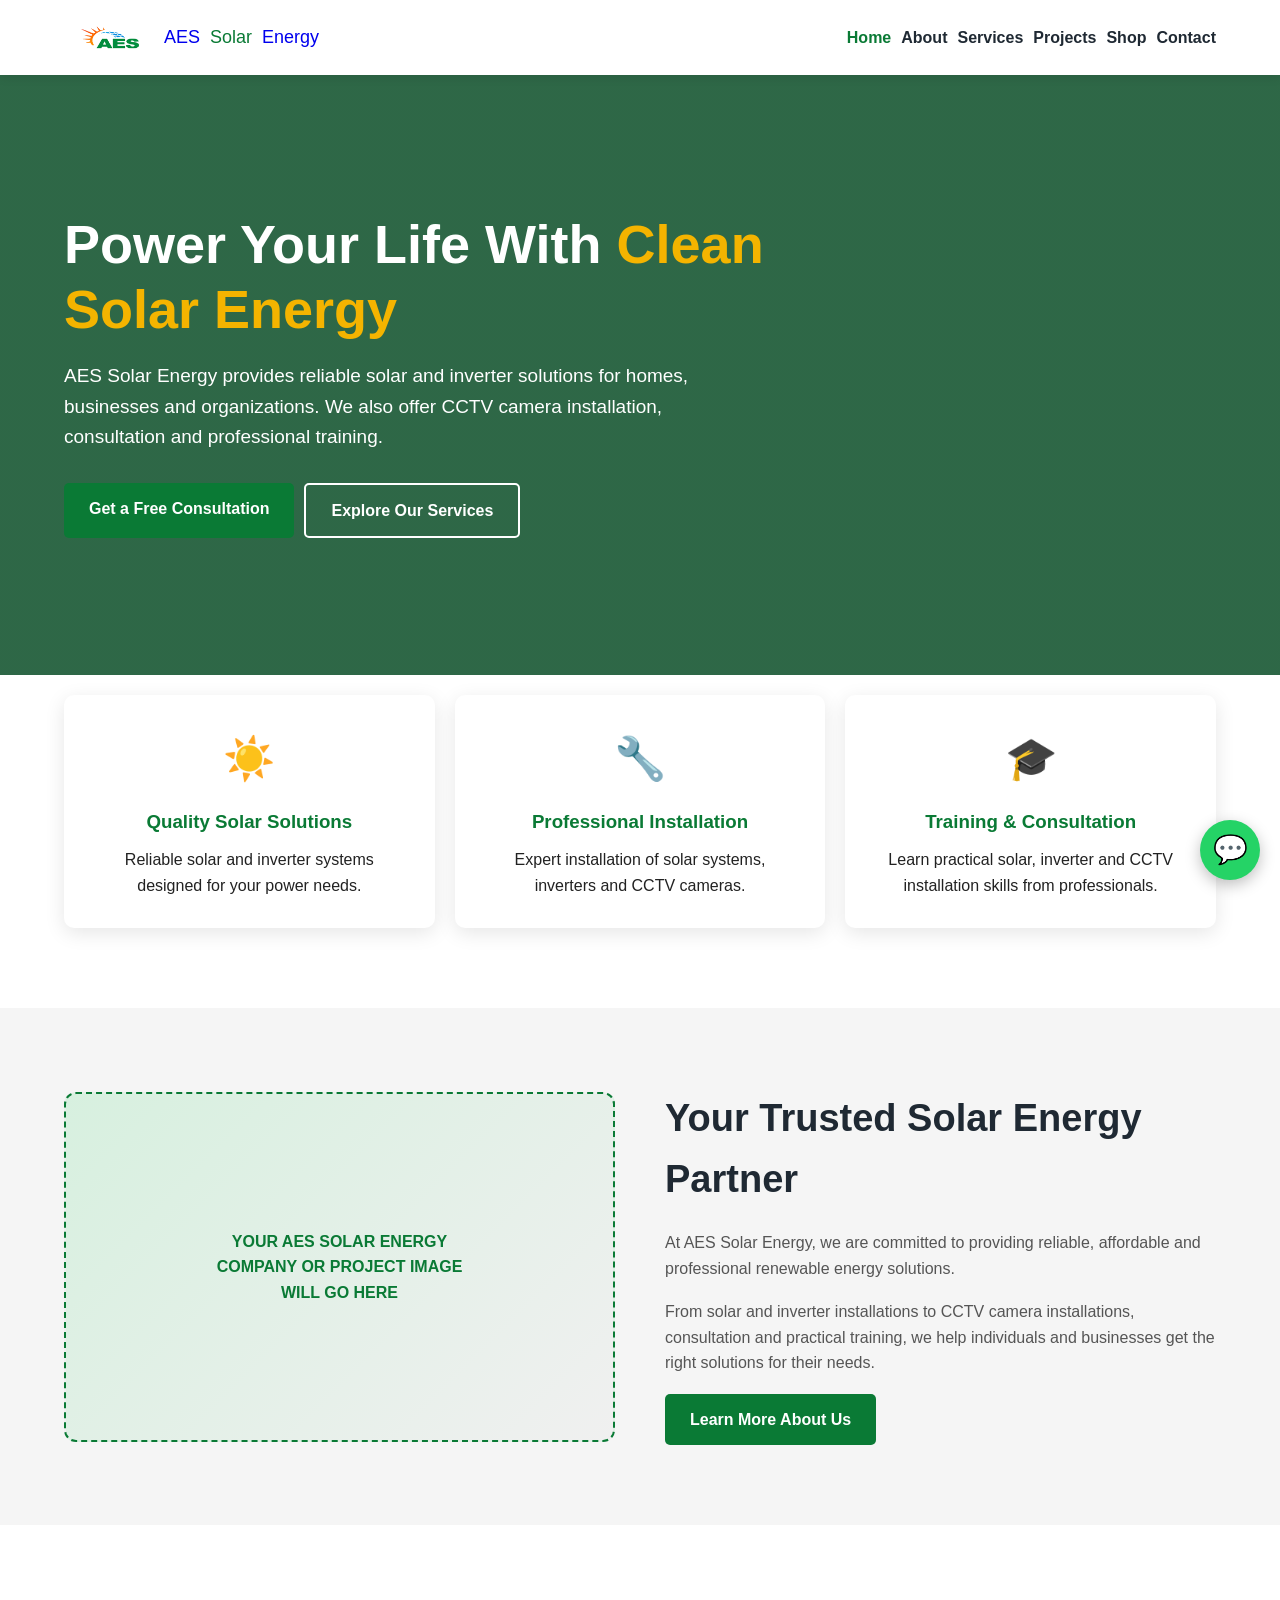
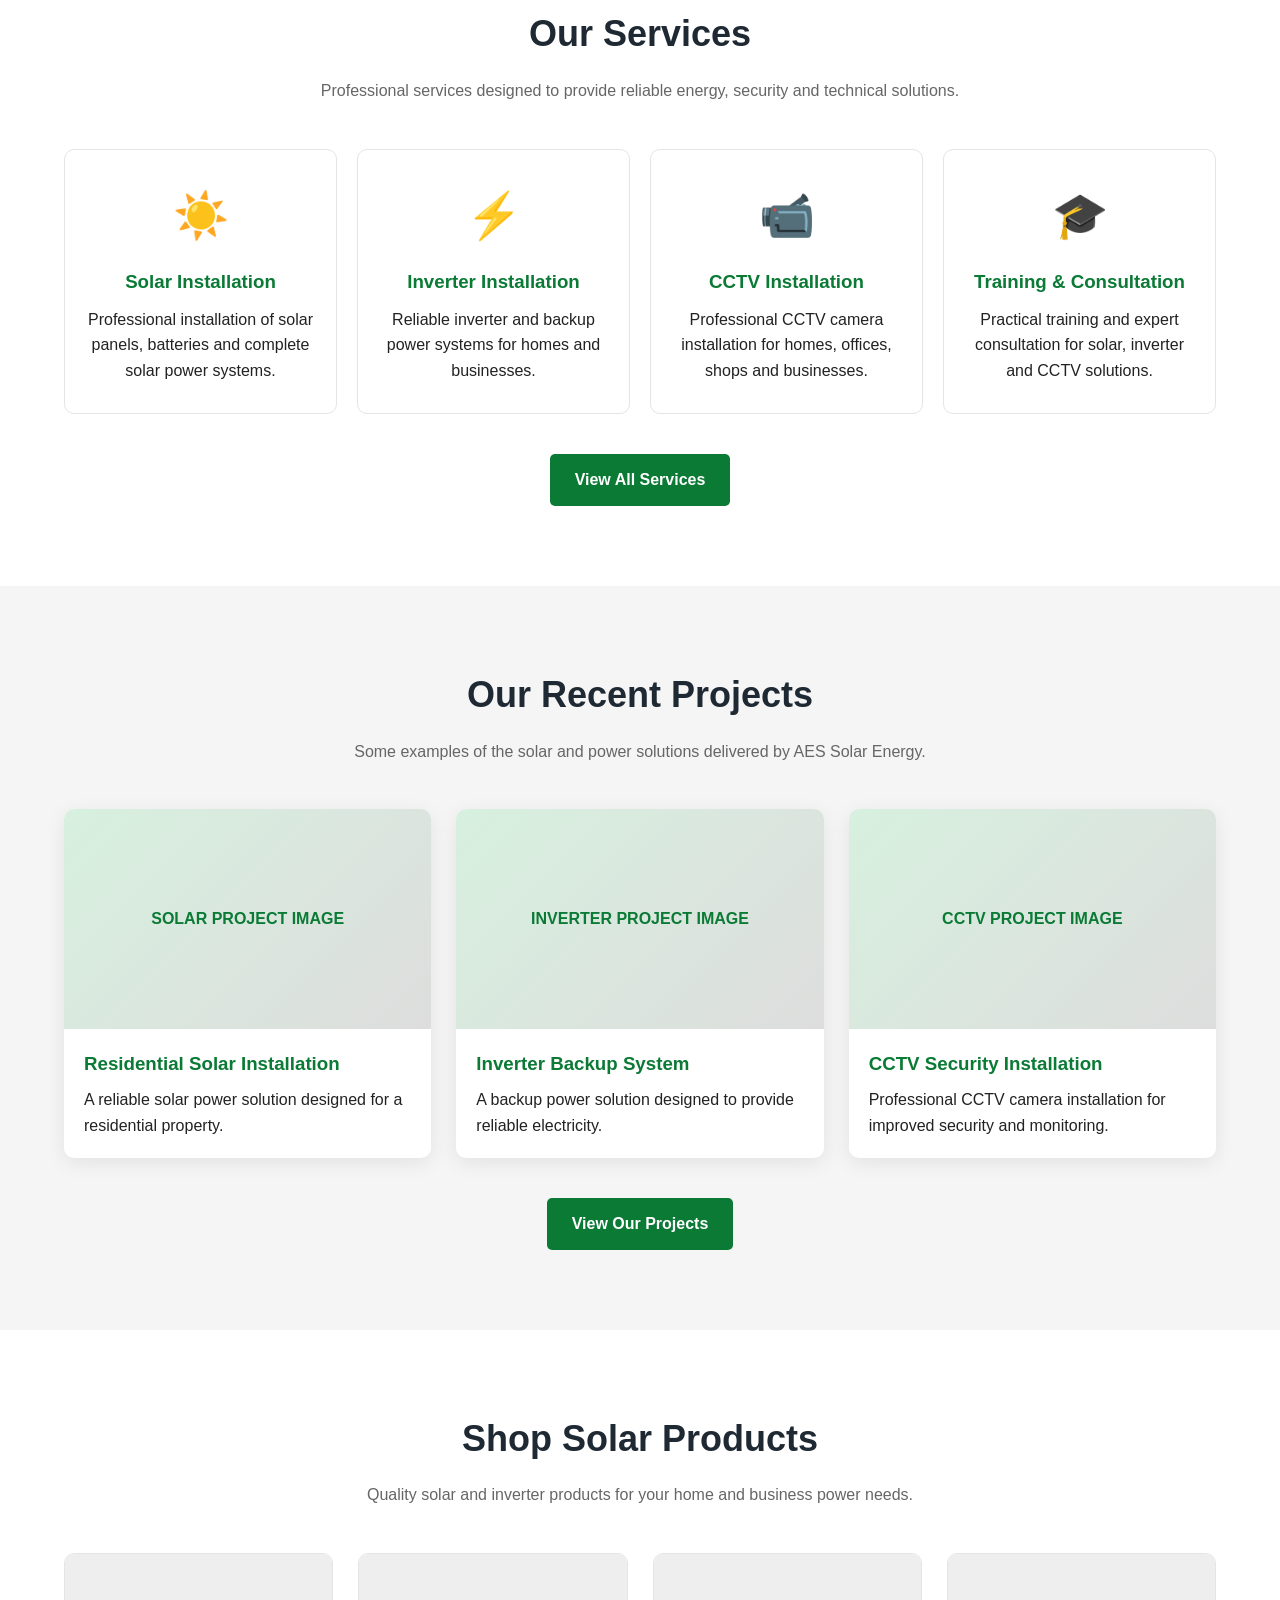
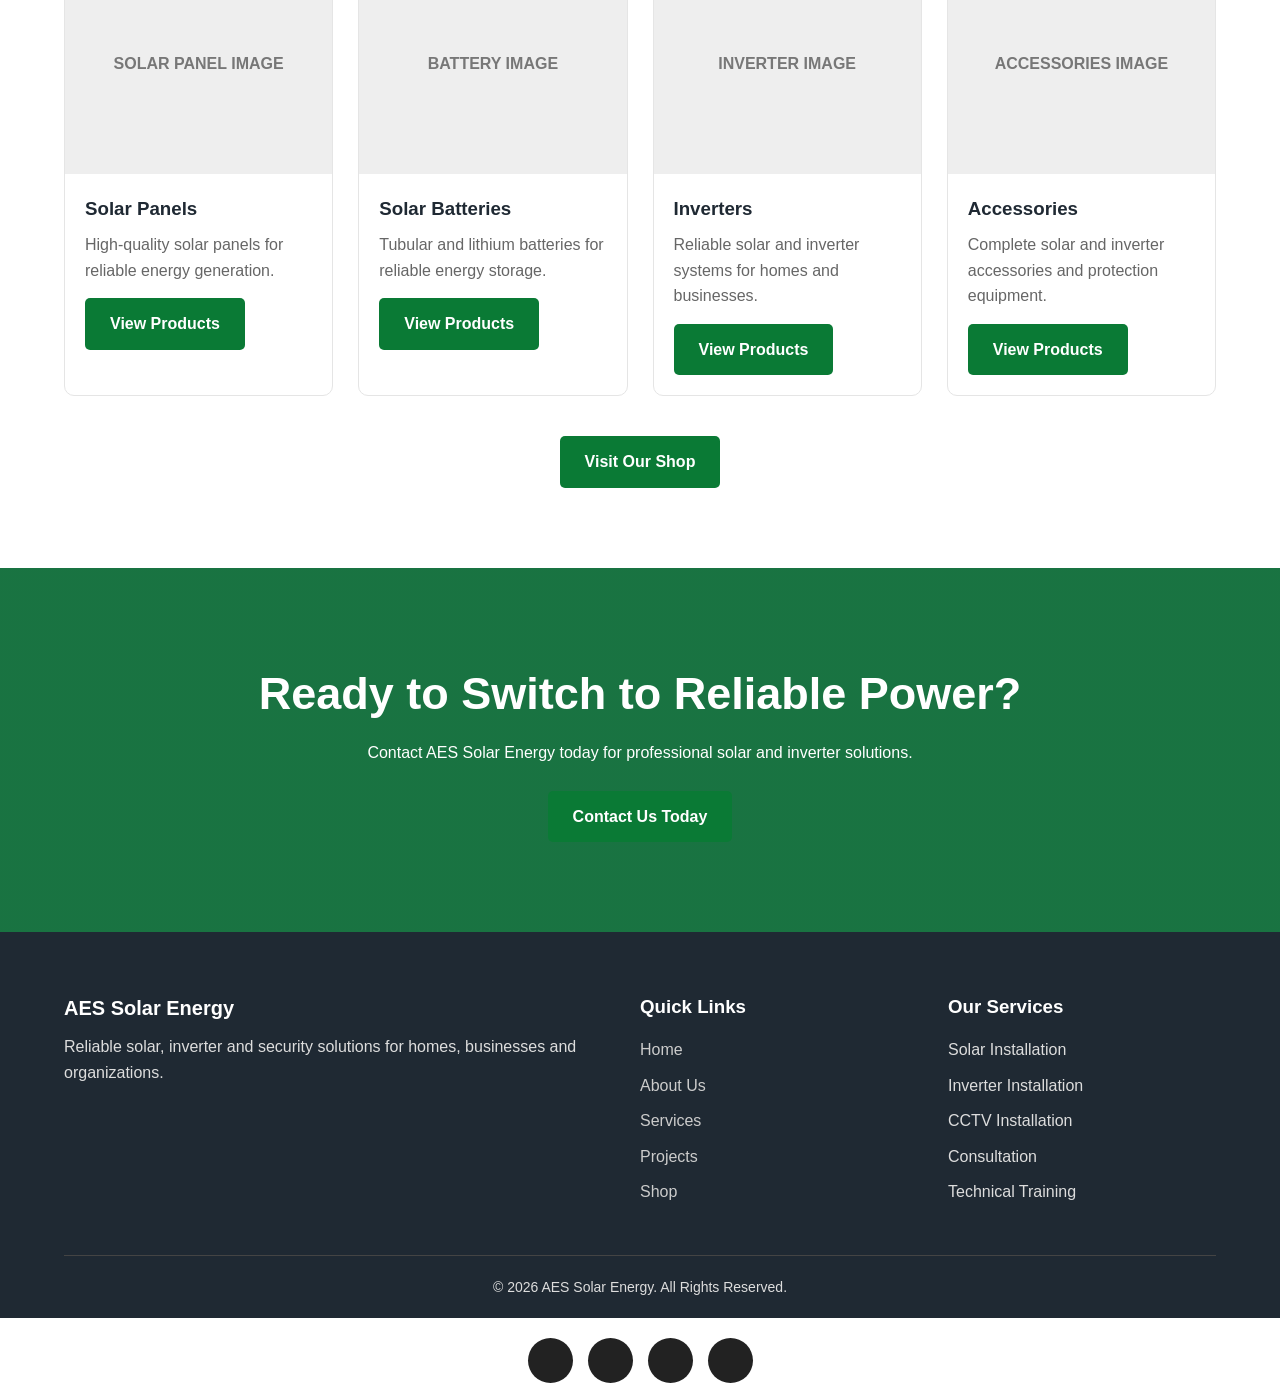
==== index.html @ 82a6e6fe "Update index.html" ====
<!DOCTYPE html>
<html lang="en">
<head>
    <meta charset="UTF-8">
    <meta name="viewport" content="width=device-width, initial-scale=1.0">

    <title>AES Solar Energy</title>

    <meta name="description" content="Learn more about AES Solar Energy, our mission, vision and commitment to reliable solar and inverter solutions.">

    <link rel="stylesheet" href="style.css">
</head>

<body>

    <!-- HEADER -->
    <header>
        <div class="container navbar">
   
                <div class="logo-text">
                    <a href="index.html" class="logo">
    <img src="AES.Logo.png" alt="AES Solar Energy">
                    AES <span>Solar</span> Energy
                </div>
            </a>
    
   </a>            <!-- Mobile Menu Button -->
            <div class="menu-toggle" onclick="toggleMenu()">☰</div>

            <!-- Navigation -->
            <ul class="nav-links" id="navLinks">
                <li><a href="index.html" class="active">Home</a></li>
                <li><a href="about.html">About</a></li>
                <li><a href="services.html">Services</a></li>
                <li><a href="projects.html">Projects</a></li>
                <li><a href="shop.html">Shop</a></li>
                <li><a href="contact.html">Contact</a></li>
            </ul>

        </div>
    </header>


    <!-- ================= HERO ================= -->
    <section class="hero">
        <div class="container">

            <div class="hero-content">

                <h1>
                    Power Your Life With
                    <span>Clean Solar Energy</span>
                </h1>

                <p>
                    AES Solar Energy provides reliable solar and inverter
                    solutions for homes, businesses and organizations.
                    We also offer CCTV camera installation, consultation
                    and professional training.
                </p>

                <div class="hero-buttons">
                    <a href="contact.html" class="btn">Get a Free Consultation</a>

                    <a href="services.html" class="btn btn-outline">
                        Explore Our Services
                    </a>
                </div>

            </div>

        </div>
    </section>


    <!-- ================= FEATURES ================= -->
    <section class="features">

        <div class="container">

            <div class="feature-grid">

                <div class="feature-card">
                    <div class="feature-icon">☀️</div>

                    <h3>Quality Solar Solutions</h3>

                    <p>
                        Reliable solar and inverter systems designed
                        for your power needs.
                    </p>
                </div>


                <div class="feature-card">
                    <div class="feature-icon">🔧</div>

                    <h3>Professional Installation</h3>

                    <p>
                        Expert installation of solar systems,
                        inverters and CCTV cameras.
                    </p>
                </div>


                <div class="feature-card">
                    <div class="feature-icon">🎓</div>

                    <h3>Training & Consultation</h3>

                    <p>
                        Learn practical solar, inverter and CCTV
                        installation skills from professionals.
                    </p>
                </div>

            </div>

        </div>

    </section>


    <!-- ================= ABOUT PREVIEW ================= -->
    <section class="about-preview">

        <div class="container">

            <div class="about-grid">

                <!-- Image Placeholder -->
                <div class="image-placeholder">
                    <p>
                        YOUR AES SOLAR ENERGY<br>
                        COMPANY OR PROJECT IMAGE<br>
                        WILL GO HERE
                    </p>
                </div>


                <div class="about-content">

                    <h2>Your Trusted Solar Energy Partner</h2>

                    <p>
                        At AES Solar Energy, we are committed to providing
                        reliable, affordable and professional renewable
                        energy solutions.
                    </p>

                    <p>
                        From solar and inverter installations to CCTV
                        camera installations, consultation and practical
                        training, we help individuals and businesses get
                        the right solutions for their needs.
                    </p>

                    <a href="about.html" class="btn">
                        Learn More About Us
                    </a>

                </div>

            </div>

        </div>

    </section>


    <!-- ================= SERVICES PREVIEW ================= -->
    <section>

        <div class="container">

            <h2 class="section-title">Our Services</h2>

            <p class="section-subtitle">
                Professional services designed to provide reliable
                energy, security and technical solutions.
            </p>


            <div class="service-grid">

                <div class="service-card">
                    <div class="icon">☀️</div>

                    <h3>Solar Installation</h3>

                    <p>
                        Professional installation of solar panels,
                        batteries and complete solar power systems.
                    </p>
                </div>


                <div class="service-card">
                    <div class="icon">⚡</div>

                    <h3>Inverter Installation</h3>

                    <p>
                        Reliable inverter and backup power systems
                        for homes and businesses.
                    </p>
                </div>


                <div class="service-card">
                    <div class="icon">📹</div>

                    <h3>CCTV Installation</h3>

                    <p>
                        Professional CCTV camera installation for
                        homes, offices, shops and businesses.
                    </p>
                </div>


                <div class="service-card">
                    <div class="icon">🎓</div>

                    <h3>Training & Consultation</h3>

                    <p>
                        Practical training and expert consultation
                        for solar, inverter and CCTV solutions.
                    </p>
                </div>

            </div>


            <div style="text-align: center; margin-top: 40px;">
                <a href="services.html" class="btn">
                    View All Services
                </a>
            </div>

        </div>

    </section>


    <!-- ================= PROJECTS PREVIEW ================= -->
    <section class="projects">

        <div class="container">

            <h2 class="section-title">Our Recent Projects</h2>

            <p class="section-subtitle">
                Some examples of the solar and power solutions
                delivered by AES Solar Energy.
            </p>


            <div class="project-grid">

                <div class="project-card">

                    <div class="project-image">
                        SOLAR PROJECT IMAGE
                    </div>

                    <div class="project-info">

                        <h3>Residential Solar Installation</h3>

                        <p>
                            A reliable solar power solution designed
                            for a residential property.
                        </p>

                    </div>

                </div>


                <div class="project-card">

                    <div class="project-image">
                        INVERTER PROJECT IMAGE
                    </div>

                    <div class="project-info">

                        <h3>Inverter Backup System</h3>

                        <p>
                            A backup power solution designed to
                            provide reliable electricity.
                        </p>

                    </div>

                </div>


                <div class="project-card">

                    <div class="project-image">
                        CCTV PROJECT IMAGE
                    </div>

                    <div class="project-info">

                        <h3>CCTV Security Installation</h3>

                        <p>
                            Professional CCTV camera installation
                            for improved security and monitoring.
                        </p>

                    </div>

                </div>

            </div>


            <div style="text-align: center; margin-top: 40px;">
                <a href="projects.html" class="btn">
                    View Our Projects
                </a>
            </div>

        </div>

    </section>


    <!-- ================= SHOP PREVIEW ================= -->
    <section>

        <div class="container">

            <h2 class="section-title">Shop Solar Products</h2>

            <p class="section-subtitle">
                Quality solar and inverter products for your
                home and business power needs.
            </p>


            <div class="shop-grid">

                <div class="product-card">

                    <div class="product-image">
                        SOLAR PANEL IMAGE
                    </div>

                    <div class="product-info">

                        <h3>Solar Panels</h3>

                        <p>
                            High-quality solar panels for reliable
                            energy generation.
                        </p>

                        <a href="shop.html" class="btn">
                            View Products
                        </a>

                    </div>

                </div>


                <div class="product-card">

                    <div class="product-image">
                        BATTERY IMAGE
                    </div>

                    <div class="product-info">

                        <h3>Solar Batteries</h3>

                        <p>
                            Tubular and lithium batteries for
                            reliable energy storage.
                        </p>

                        <a href="shop.html" class="btn">
                            View Products
                        </a>

                    </div>

                </div>


                <div class="product-card">

                    <div class="product-image">
                        INVERTER IMAGE
                    </div>

                    <div class="product-info">

                        <h3>Inverters</h3>

                        <p>
                            Reliable solar and inverter systems
                            for homes and businesses.
                        </p>

                        <a href="shop.html" class="btn">
                            View Products
                        </a>

                    </div>

                </div>


                <div class="product-card">

                    <div class="product-image">
                        ACCESSORIES IMAGE
                    </div>

                    <div class="product-info">

                        <h3>Accessories</h3>

                        <p>
                            Complete solar and inverter accessories
                            and protection equipment.
                        </p>

                        <a href="shop.html" class="btn">
                            View Products
                        </a>

                    </div>

                </div>

            </div>


            <div style="text-align: center; margin-top: 40px;">
                <a href="shop.html" class="btn">
                    Visit Our Shop
                </a>
            </div>

        </div>

    </section>


    <!-- ================= CALL TO ACTION ================= -->
    <section class="page-banner">

        <div class="container">

            <h1>Ready to Switch to Reliable Power?</h1>

            <p style="margin-bottom: 25px;">
                Contact AES Solar Energy today for professional
                solar and inverter solutions.
            </p>

            <a href="contact.html" class="btn">
                Contact Us Today
            </a>

        </div>

    </section>


    <!-- ================= FOOTER ================= -->
    <footer>

        <div class="container">

            <div class="footer-grid">

                <div>

                    <div class="footer-logo">
                        AES Solar Energy
                    </div>

                    <p>
                        Reliable solar, inverter and security solutions
                        for homes, businesses and organizations.
                    </p>

                </div>


                <div>

                    <h3 class="footer-title">Quick Links</h3>

                    <ul class="footer-links">

                        <li><a href="index.html">Home</a></li>
                        <li><a href="about.html">About Us</a></li>
                        <li><a href="services.html">Services</a></li>
                        <li><a href="projects.html">Projects</a></li>
                        <li><a href="shop.html">Shop</a></li>

                    </ul>

                </div>


                <div>

                    <h3 class="footer-title">Our Services</h3>

                    <ul class="footer-links">

                        <li>Solar Installation</li>
                        <li>Inverter Installation</li>
                        <li>CCTV Installation</li>
                        <li>Consultation</li>
                        <li>Technical Training</li>

                    </ul>

                </div>

            </div>


            <div class="footer-bottom">

                <p>
                    © 2026 AES Solar Energy. All Rights Reserved.
                </p>

            </div>

        </div>

    </footer>


    <!-- ================= WHATSAPP BUTTON ================= -->
    <!-- 08162484740 -->

    <a
        href="https://wa.me/message/LOKWEQXPUUUOH1"
        class="whatsapp-float"
        target="_blank"
        title="Chat with us on WhatsApp"
    >
        💬
    </a>
<div class="social-links">
    <a href="https://www.instagram.com/ayomide_solar_inverter_engr" target="_blank" aria-label="Instagram">
        <i class="fab fa-instagram"></i>
    </a>

    <a href="https://www.facebook.com/profile.php?id=61562727001373" target="_blank" aria-label="Facebook">
        <i class="fab fa-facebook-f"></i>
    </a>

    <a href="https://youtube.com/@aes7244" target="_blank" aria-label="YouTube">
        <i class="fab fa-youtube"></i>
    </a>

    <a href="https://www.tiktok.com/@ayomideengineersolarinve" target="_blank" aria-label="TikTok">
        <i class="fab fa-tiktok"></i>
    </a>
</div>

    <!-- ================= MOBILE MENU SCRIPT ================= -->
    <script>

        function toggleMenu() {

            document
                .getElementById("navLinks")
                .classList
                .toggle("show");

        }

    </script>

</body>
</html>
---- style.css ----
/* =========================
   AES SOLAR ENERGY WEBSITE
   MAIN STYLESHEET
========================= */

* {
    margin: 0;
    padding: 0;
    box-sizing: border-box;
}

html {
    scroll-behavior: smooth;
}

body {
    font-family: Arial, sans-serif;
    background: #ffffff;
    color: #222;
    line-height: 1.6;
}

:root {
    --green: #0a7a35;
    --dark-green: #075c28;
    --light-green: #eaf8ef;
    --yellow: #f4b400;
    --dark: #1f2933;
    --gray: #f5f5f5;
    --white: #ffffff;
}

/* =========================
   COMMON
========================= */

.container {
    width: 90%;
    max-width: 1200px;
    margin: auto;
}

section {
    padding: 80px 0;
}

.section-title {
    text-align: center;
    margin-bottom: 15px;
    font-size: 36px;
    color: var(--dark);
}

.section-subtitle {
    text-align: center;
    max-width: 700px;
    margin: 0 auto 45px;
    color: #666;
}

/* =========================
   BUTTONS
========================= */

.btn {
    display: inline-block;
    background: var(--green);
    color: var(--white);
    padding: 13px 25px;
    text-decoration: none;
    border-radius: 5px;
    font-weight: bold;
    transition: 0.3s;
}

.btn:hover {
    background: var(--dark-green);
}

.btn-outline {
    background: transparent;
    border: 2px solid var(--white);
    color: var(--white);
}

.btn-outline:hover {
    background: var(--white);
    color: var(--green);
}

/* =========================
   HEADER & NAVIGATION
========================= */

header {
    background: var(--white);
    box-shadow: 0 2px 10px rgba(0, 0, 0, 0.1);
    position: sticky;
    top: 0;
    z-index: 1000;
}

header .container {
    min-height: 75px;
    display: flex;
    align-items: center;
    justify-content: space-between;
}

.logo {
    display: flex;
    align-items: center;
    text-decoration: none;
    gap: 10px;
}

.logo img {
    width: 90px;
    height: auto;
    object-fit: contain;
    display: block;
}

.logo-text {
    color: var(--dark);
    font-size: 18px;
    font-weight: 500;
    white-space: nowrap;
}

.logo-text span {
    color: var(--green);
}

.nav-links {
    display: flex;
    align-items: center;
    list-style: none;
    gap: 10px;
}

.nav-links a {
    color: var(--dark);
    text-decoration: none;
    font-weight: 600;
    transition: 0.3s;
}

.nav-links a:hover,
.nav-links a.active {
    color: var(--green);
}

/* =========================
   HERO SECTION
========================= */

.hero {
    min-height: 600px;
    display: flex;
    align-items: center;
    background:
        linear-gradient(
            rgba(0, 70, 30, 0.82),
            rgba(0, 70, 30, 0.82)
        ),
        url("images/hero-placeholder.jpg");
    background-size: cover;
    background-position: center;
    color: var(--white);
}

.hero-content {
    max-width: 750px;
}

.hero h1 {
    font-size: 54px;
    line-height: 1.2;
    margin-bottom: 20px;
}

.hero h1 span {
    color: var(--yellow);
}

.hero p {
    font-size: 19px;
    margin-bottom: 30px;
    max-width: 650px;
}

.hero-buttons {
    display: flex;
    gap: 10px;
    flex-wrap: wrap;
}

/* =========================
   FEATURE CARDS
========================= */

.features {
    margin-top: -60px;
    position: relative;
    z-index: 5;
}

.feature-grid {
    display: grid;
    grid-template-columns: repeat(3, 1fr);
    gap: 20px;
}

.feature-card {
    background: var(--white);
    padding: 30px;
    text-align: center;
    border-radius: 10px;
    box-shadow: 0 5px 20px rgba(0, 0, 0, 0.1);
}

.feature-icon {
    font-size: 42px;
    margin-bottom: 15px;
}

.feature-card h3 {
    margin-bottom: 10px;
    color: var(--green);
}

/* =========================
   ABOUT PREVIEW
========================= */

.about-preview {
    background: var(--gray);
}

.about-grid {
    display: grid;
    grid-template-columns: 1fr 1fr;
    gap: 50px;
    align-items: center;
}

.image-placeholder {
    min-height: 350px;
    background: linear-gradient(135deg, #d7f0df, #f0f0f0);
    border: 2px dashed var(--green);
    border-radius: 12px;
    display: flex;
    align-items: center;
    justify-content: center;
    text-align: center;
    color: var(--green);
    padding: 20px;
    font-weight: bold;
}

.about-content h2 {
    font-size: 38px;
    margin-bottom: 20px;
    color: var(--dark);
}

.about-content p {
    margin-bottom: 18px;
    color: #555;
}

/* =========================
   SERVICES
========================= */

.service-grid {
    display: grid;
    grid-template-columns: repeat(4, 1fr);
    gap: 20px;
}

.service-card {
    border: 1px solid #e5e5e5;
    padding: 30px 20px;
    border-radius: 10px;
    text-align: center;
    transition: 0.3s;
}

.service-card:hover {
    transform: translateY(-7px);
    box-shadow: 0 10px 25px rgba(0, 0, 0, 0.1);
}

.service-card .icon {
    font-size: 45px;
    margin-bottom: 15px;
}

.service-card h3 {
    color: var(--green);
    margin-bottom: 10px;
}

/* =========================
   PROJECTS
========================= */

.projects {
    background: var(--gray);
}

.project-grid {
    display: grid;
    grid-template-columns: repeat(3, 1fr);
    gap: 25px;
}

.project-card {
    background: var(--white);
    border-radius: 10px;
    overflow: hidden;
    box-shadow: 0 5px 20px rgba(0, 0, 0, 0.08);
}

.project-image {
    height: 220px;
    background: linear-gradient(135deg, #d7f0df, #dddddd);
    display: flex;
    align-items: center;
    justify-content: center;
    color: var(--green);
    font-weight: bold;
    text-align: center;
}

.project-info {
    padding: 20px;
}

.project-info h3 {
    color: var(--green);
    margin-bottom: 8px;
}

/* =========================
   SHOP
========================= */

.shop-grid {
    display: grid;
    grid-template-columns: repeat(4, 1fr);
    gap: 25px;
}

.product-card {
    border: 1px solid #e5e5e5;
    border-radius: 10px;
    overflow: hidden;
    background: var(--white);
    transition: 0.3s;
}

.product-card:hover {
    transform: translateY(-5px);
    box-shadow: 0 10px 25px rgba(0, 0, 0, 0.1);
}

.product-image {
    height: 220px;
    background: #eeeeee;
    display: flex;
    align-items: center;
    justify-content: center;
    color: #777;
    font-weight: bold;
    text-align: center;
}

.product-info {
    padding: 20px;
}

.product-info h3 {
    margin-bottom: 8px;
    color: var(--dark);
}

.product-info p {
    color: #666;
    margin-bottom: 15px;
}

/* =========================
   PAGE BANNER
========================= */

.page-banner {
    background: linear-gradient(
        rgba(0, 100, 45, 0.9),
        rgba(0, 100, 45, 0.9)
    );
    color: var(--white);
    text-align: center;
    padding: 90px 0;
}

.page-banner h1 {
    font-size: 45px;
    margin-bottom: 10px;
}

/* =========================
   CONTACT
========================= */

.contact-section {
    background: var(--gray);
}

.contact-grid {
    display: grid;
    grid-template-columns: 1fr 1fr;
    gap: 50px;
}

.contact-item {
    margin-bottom: 25px;
}

.contact-item h3 {
    color: var(--green);
    margin-bottom: 5px;
}

.contact-form {
    background: var(--white);
    padding: 35px;
    border-radius: 10px;
    box-shadow: 0 5px 20px rgba(0, 0, 0, 0.08);
}

.form-group {
    margin-bottom: 18px;
}

.form-group input,
.form-group textarea {
    width: 100%;
    padding: 14px;
    border: 1px solid #ddd;
    border-radius: 5px;
    font-size: 16px;
}

.form-group textarea {
    min-height: 140px;
    resize: vertical;
}

.contact-form button {
    border: none;
    cursor: pointer;
    font-size: 16px;
}

/* =========================
   FOOTER
========================= */

footer {
    background: var(--dark);
    color: #ddd;
    padding: 60px 0 20px;
}

.footer-grid {
    display: grid;
    grid-template-columns: 2fr 1fr 1fr;
    gap: 40px;
    margin-bottom: 40px;
}

.footer-logo {
    color: var(--white);
    font-size: 20px;
    font-weight: bold;
    margin-bottom: 10px;
}

.footer-title {
    color: var(--white);
    margin-bottom: 15px;
}

.footer-links {
    list-style: none;
}

.footer-links li {
    margin-bottom: 10px;
}

.footer-links a {
    color: #ccc;
    text-decoration: none;
}

.footer-links a:hover {
    color: var(--yellow);
}

.footer-bottom {
    border-top: 1px solid #444;
    padding-top: 20px;
    text-align: center;
    font-size: 14px;
}

/* =========================
   SOCIAL MEDIA
========================= */

.social-links {
    display: flex;
    justify-content: center;
    align-items: center;
    gap: 15px;
    margin-top: 20px;
}

.social-links a {
    width: 45px;
    height: 45px;
    display: flex;
    justify-content: center;
    align-items: center;
    text-decoration: none;
    color: #ffffff;
    background: #222222;
    border-radius: 50%;
    font-size: 20px;
    transition: 0.3s ease;
}

.social-links a:hover {
    transform: translateY(-4px);
    opacity: 0.85;
}

/* =========================
   WHATSAPP BUTTON
========================= */

.whatsapp-float {
    position: fixed;
    right: 20px;
    bottom: 20px;
    width: 60px;
    height: 60px;
    background: #25d366;
    color: var(--white);
    border-radius: 50%;
    display: flex;
    align-items: center;
    justify-content: center;
    text-decoration: none;
    font-size: 28px;
    box-shadow: 0 5px 15px rgba(0, 0, 0, 0.25);
    z-index: 999;
}

/* =========================
   MOBILE MENU
========================= */

.menu-toggle {
    display: none;
    font-size: 28px;
    cursor: pointer;
    color: var(--green);
}

/* =========================
   RESPONSIVE DESIGN
========================= */

@media (max-width: 992px) {

    .service-grid,
    .shop-grid {
        grid-template-columns: repeat(2, 1fr);
    }

    .feature-grid,
    .project-grid {
        grid-template-columns: repeat(2, 1fr);
    }

    .hero h1 {
        font-size: 45px;
    }
}

@media (max-width: 768px) {

    section {
        padding: 60px 0;
    }

    header .container {
        min-height: 70px;
    }

    .logo img {
        width: 100px;
    }

    .menu-toggle {
        display: block;
    }

    .nav-links {
        display: none;
        width: 100%;
        flex-direction: column;
        align-items: flex-start;
        padding: 20px 0;
        gap: 15px;
    }

    .nav-links.show {
        display: flex;
    }

    header .container {
        flex-wrap: wrap;
    }

    .hero {
        min-height: 550px;
    }

    .hero h1 {
        font-size: 38px;
    }

    .about-grid,
    .contact-grid {
        grid-template-columns: 1fr;
    }

    .feature-grid,
    .project-grid,
    .footer-grid {
        grid-template-columns: 1fr;
    }

    .service-grid,
    .shop-grid {
        grid-template-columns: 1fr 1fr;
    }
}

@media (max-width: 500px) {

    .container {
        width: 92%;
    }

    .hero {
        min-height: 500px;
    }

    .hero h1 {
        font-size: 32px;
    }

    .hero p {
        font-size: 16px;
    }

    .section-title {
        font-size: 30px;
    }

    .service-grid,
    .shop-grid {
        grid-template-columns: 1fr;
    }

    .page-banner h1 {
        font-size: 35px;
    }

    .hero-buttons {
        flex-direction: column;
        align-items: flex-start;
    }

    .project-image,
    .product-image {
        height: 200px;
    }

    .whatsapp-float {
        width: 55px;
        height: 55px;
        right: 15px;
        bottom: 15px;
    }
}
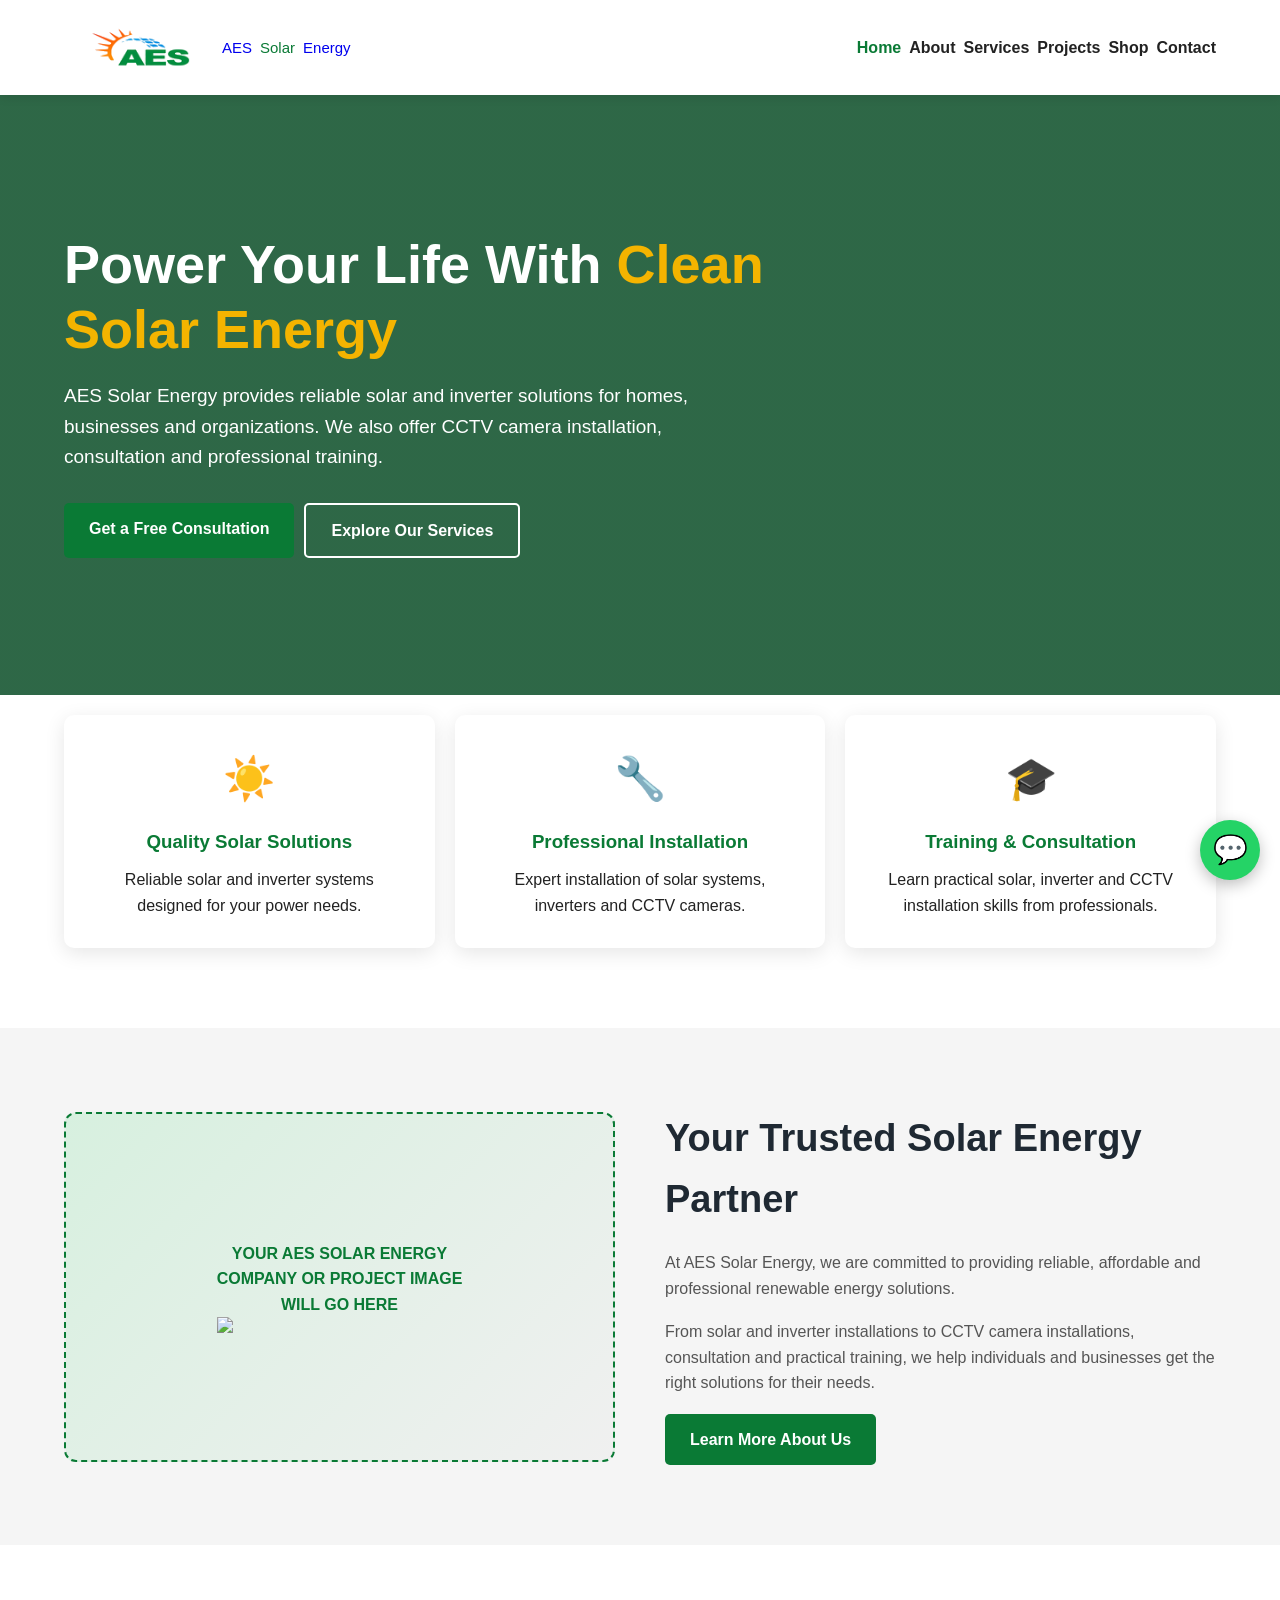
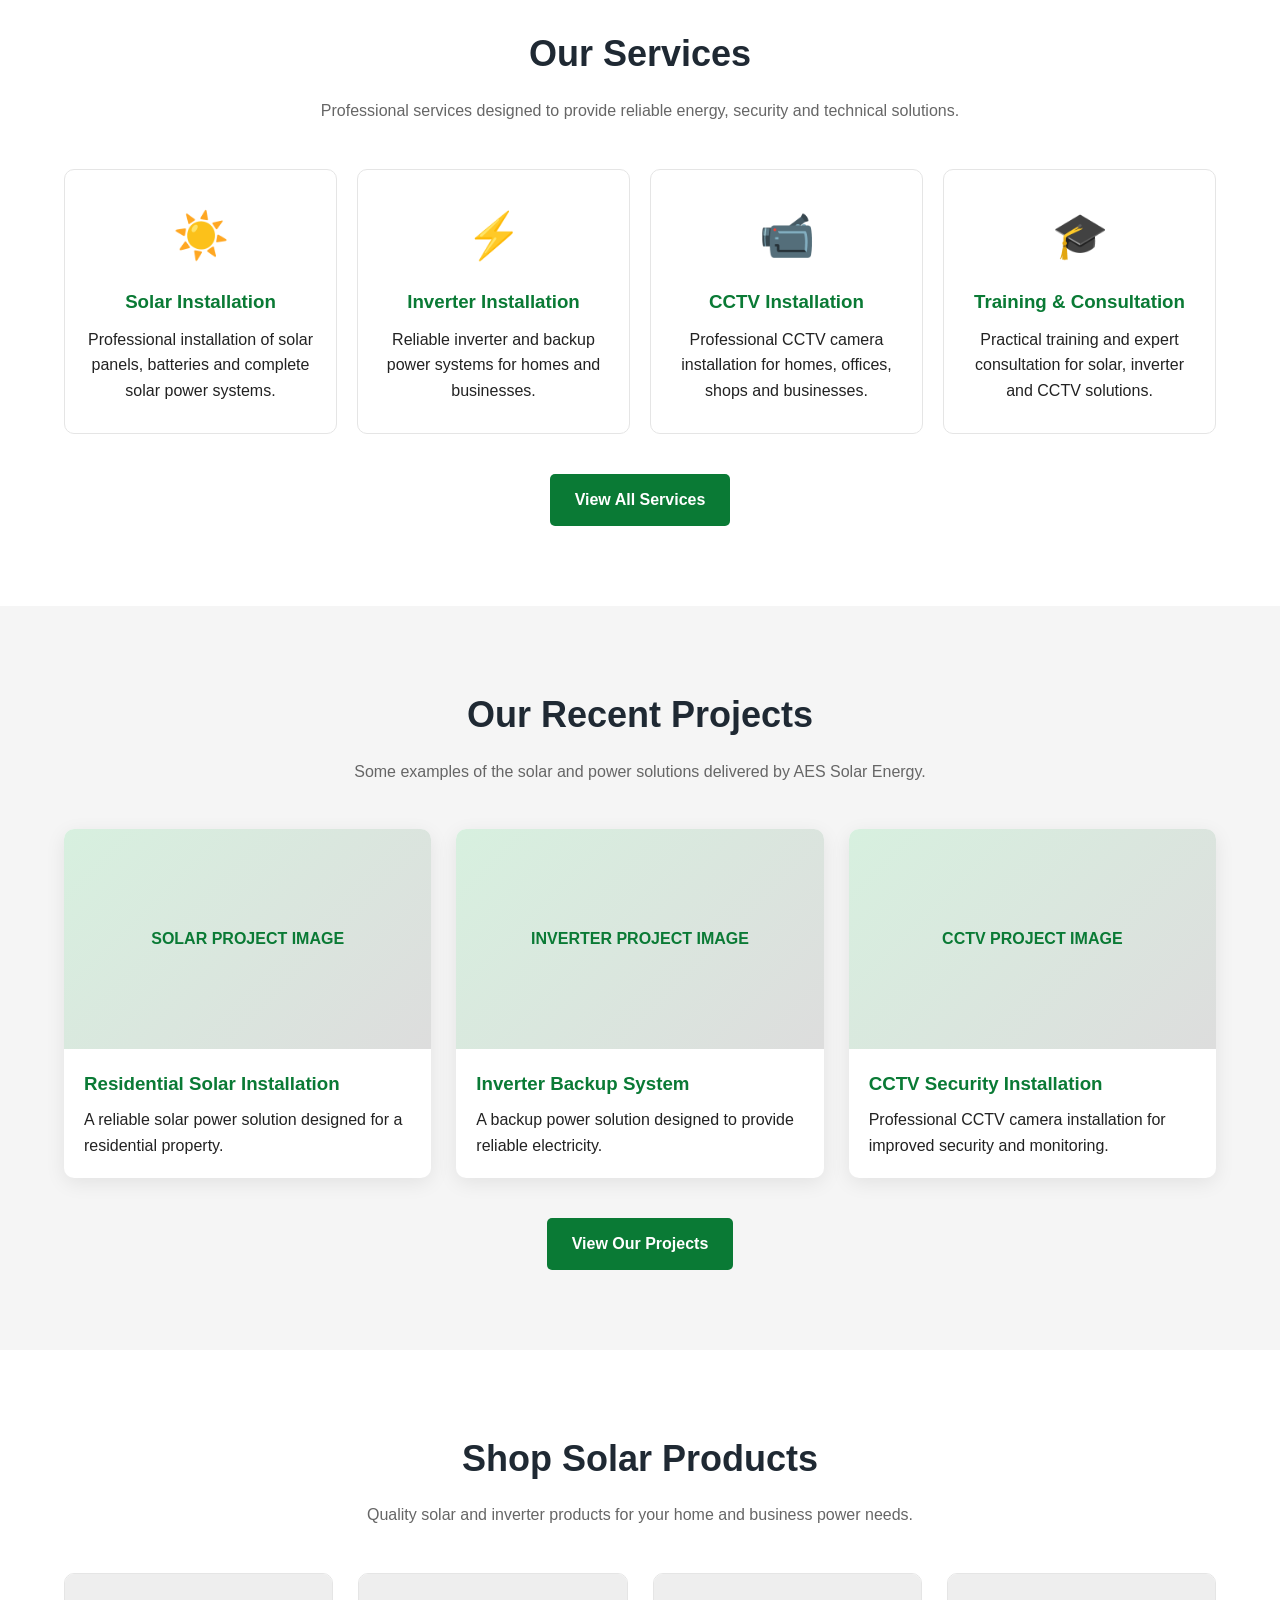
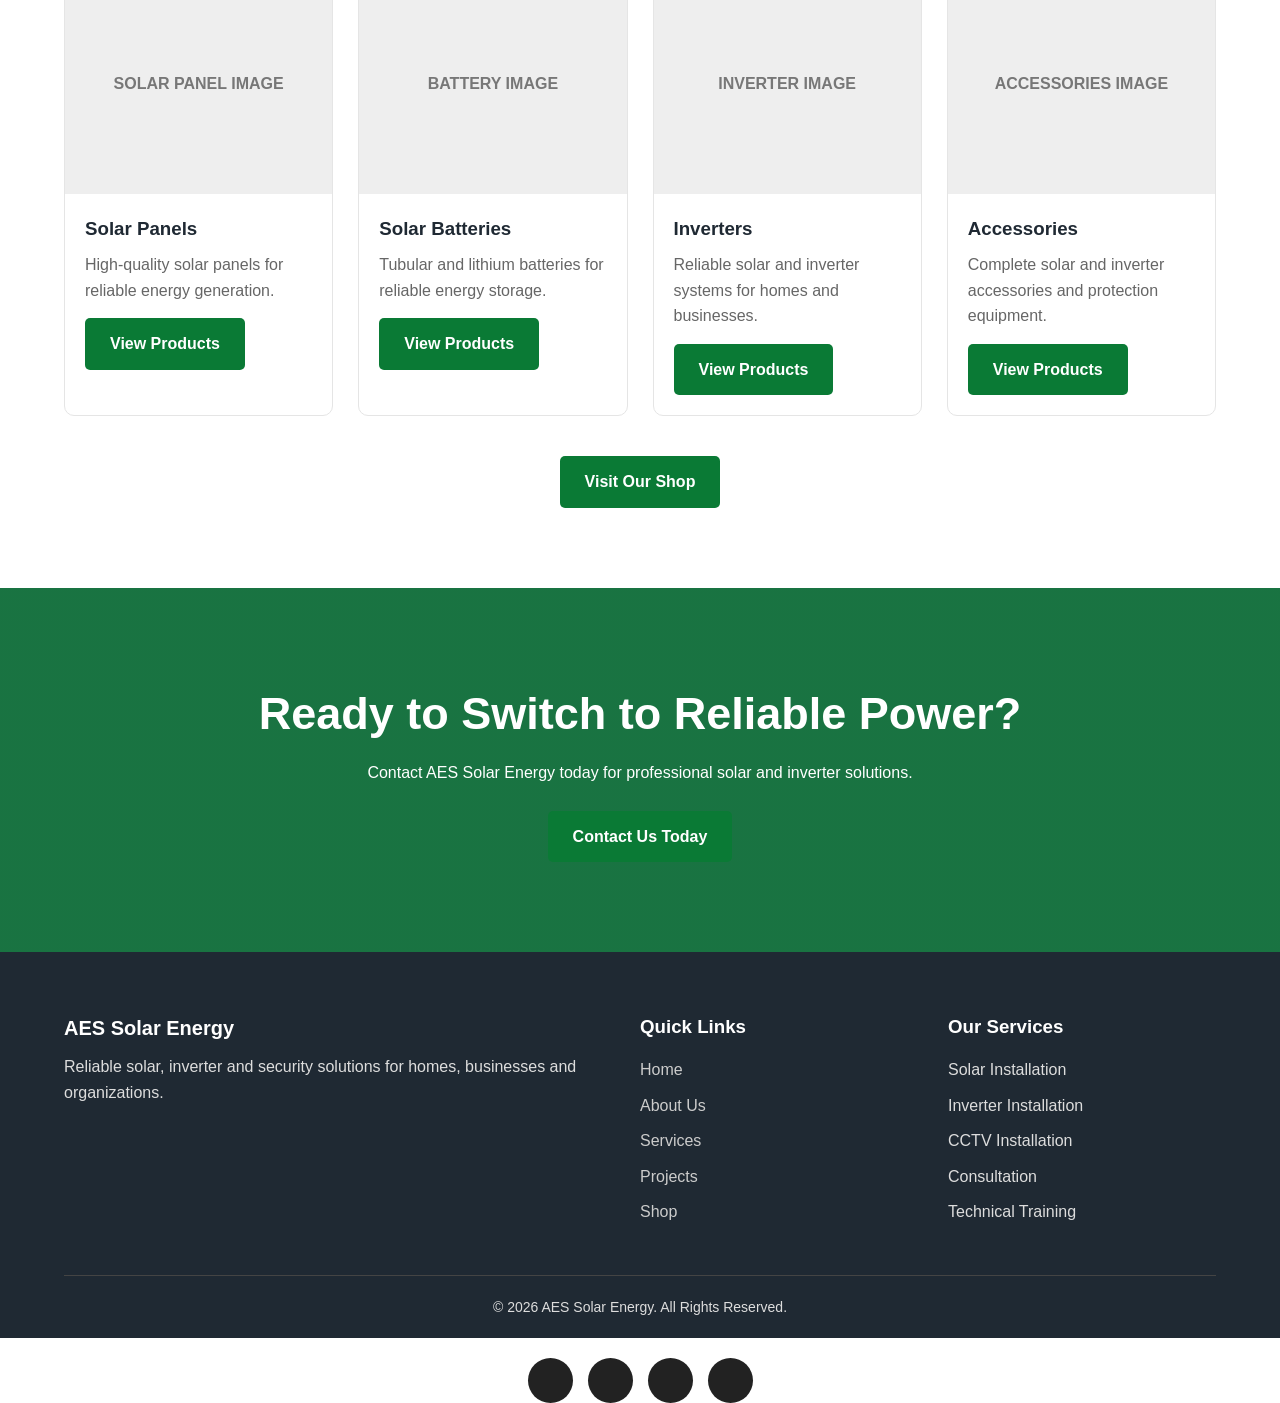
==== commit 52b003b0: "Update index.html" ====
--- a/index.html
+++ b/index.html
@@ -135,6 +135,9 @@
                         YOUR AES SOLAR ENERGY<br>
                         COMPANY OR PROJECT IMAGE<br>
                         WILL GO HERE
+                        <a href="index.html" class="logo">
+    <img src="AES.Logo.p.png">
+</a>
                     </p>
                 </div>
 
--- a/style.css
+++ b/style.css
@@ -1,8 +1,3 @@
-/* =========================
-   AES SOLAR ENERGY WEBSITE
-   MAIN STYLESHEET
-========================= */
-
 * {
     margin: 0;
     padding: 0;
@@ -101,7 +96,7 @@
 }
 
 header .container {
-    min-height: 75px;
+    min-height: 95px;
     display: flex;
     align-items: center;
     justify-content: space-between;
@@ -111,21 +106,23 @@
     display: flex;
     align-items: center;
     text-decoration: none;
-    gap: 10px;
+    gap: 8px;
 }
 
 .logo img {
-    width: 90px;
+    width: 150px;
     height: auto;
     object-fit: contain;
     display: block;
 }
 
 .logo-text {
-    color: var(--dark);
-    font-size: 18px;
+    color: var(--blue);
+    font-size: 15px;
     font-weight: 500;
     white-space: nowrap;
+  	Gap: 8px;
+   Width-left: 8px;
 }
 
 .logo-text span {
@@ -136,11 +133,11 @@
     display: flex;
     align-items: center;
     list-style: none;
-    gap: 10px;
+    gap: 8px;
 }
 
 .nav-links a {
-    color: var(--dark);
+    color: var(--blue);
     text-decoration: none;
     font-weight: 600;
     transition: 0.3s;
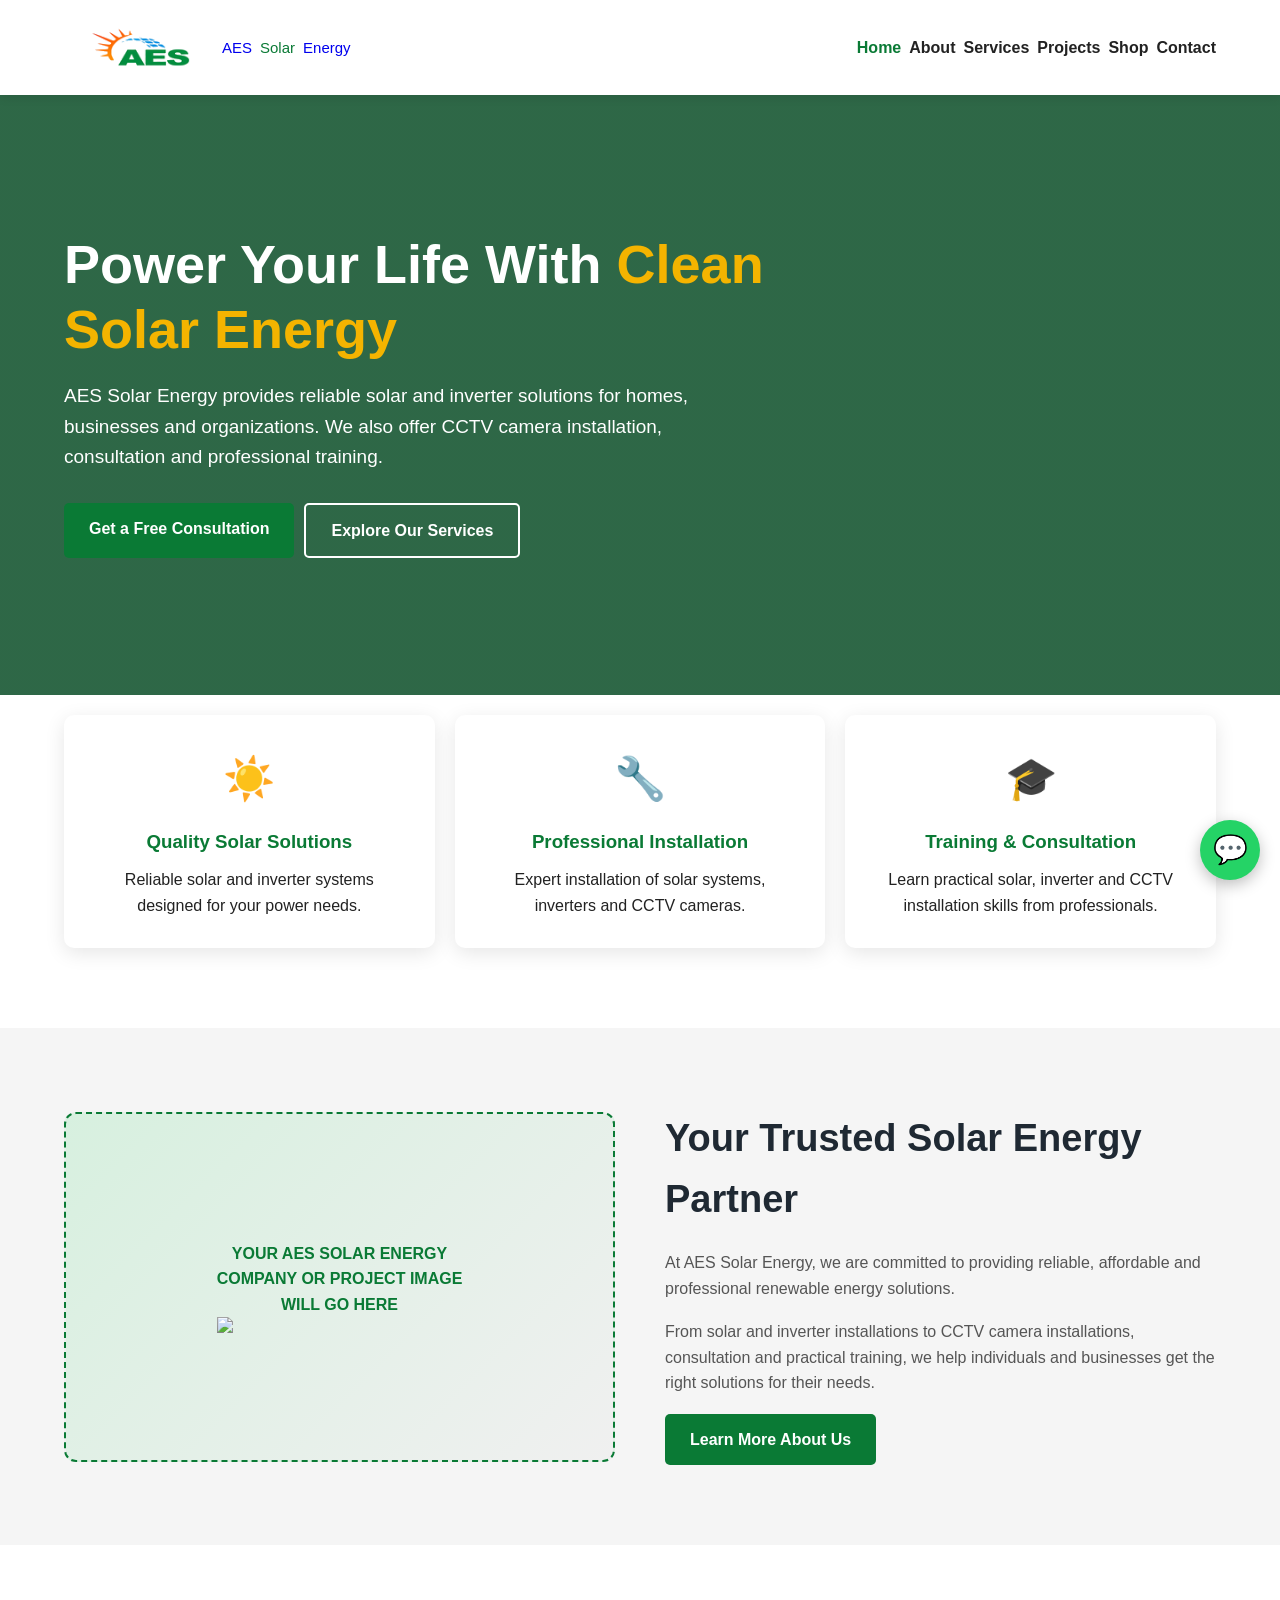
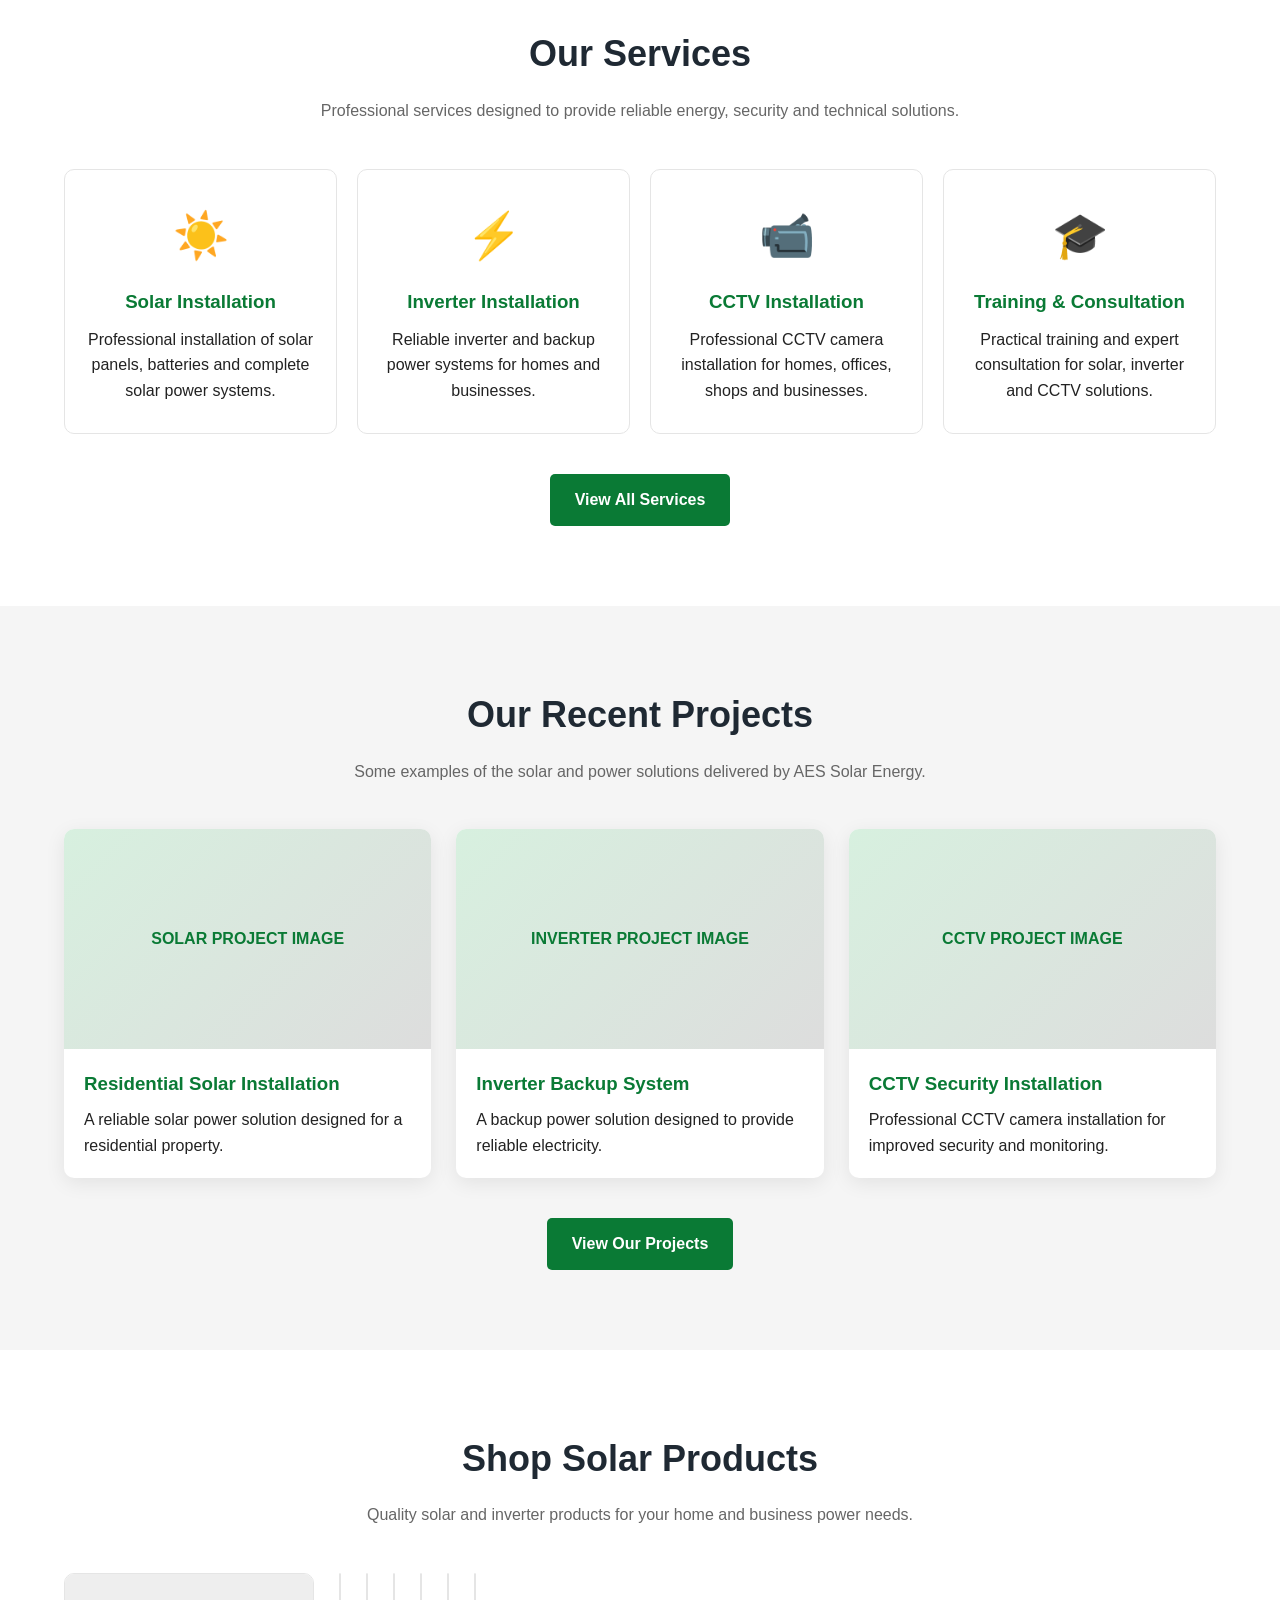
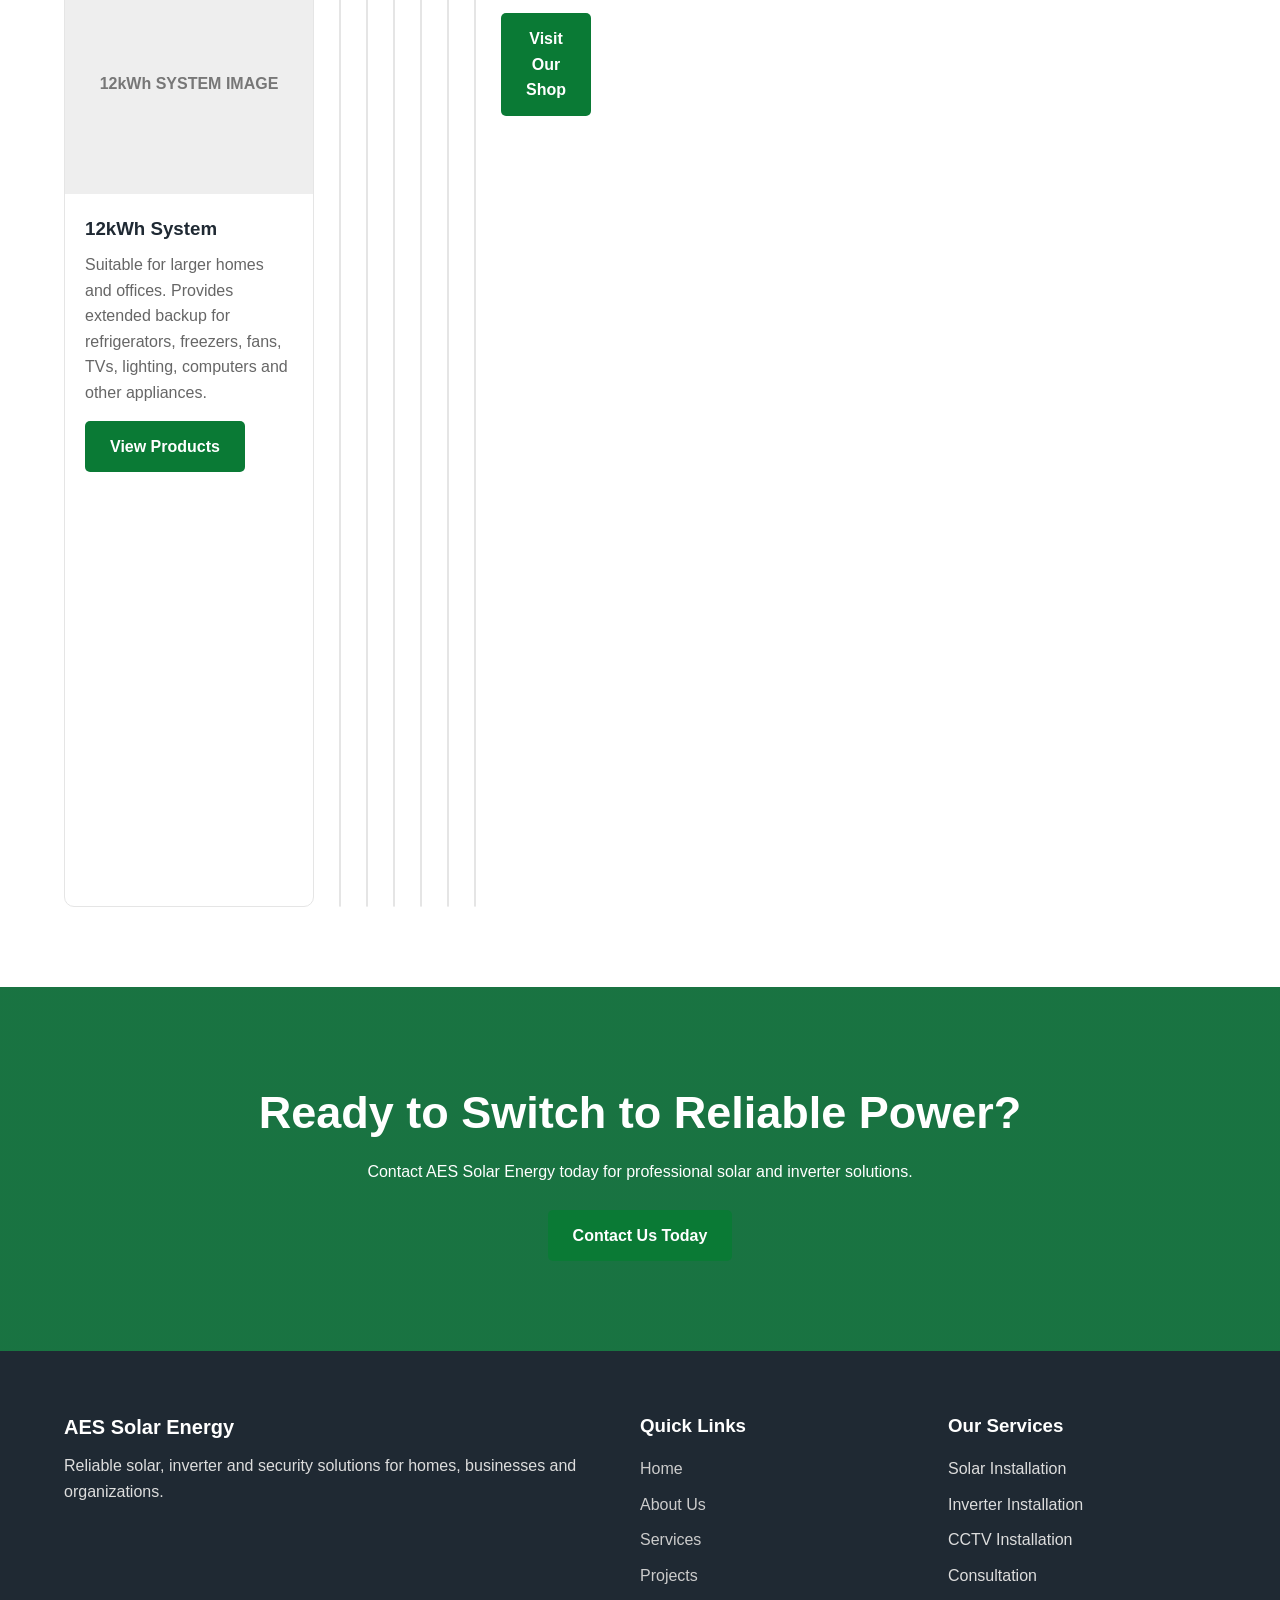
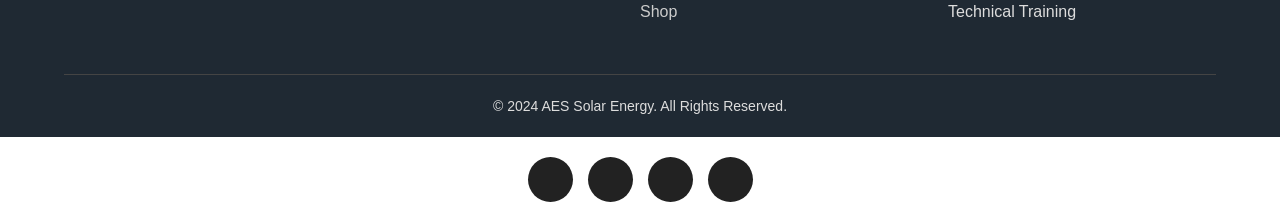
==== commit 66c8661a: "Update index.html" ====
--- a/index.html
+++ b/index.html
@@ -348,23 +348,21 @@
                 home and business power needs.
             </p>
 
-
-            <div class="shop-grid">
+  <div class="shop-grid">
 
                 <div class="product-card">
 
                     <div class="product-image">
-                        SOLAR PANEL IMAGE
+                        12kWh SYSTEM IMAGE
                     </div>
 
                     <div class="product-info">
 
-                        <h3>Solar Panels</h3>
-
-                        <p>
-                            High-quality solar panels for reliable
-                            energy generation.
-                        </p>
+                        <h3>12kWh System</h3>
+
+                        <p>
+                            Suitable for larger homes and offices. Provides extended backup for refrigerators,
+                            freezers, fans, TVs, lighting, computers and other appliances. </p>
 
                         <a href="shop.html" class="btn">
                             View Products
@@ -374,21 +372,22 @@
 
                 </div>
 
+            
+              <div class="shop-grid">
 
                 <div class="product-card">
 
                     <div class="product-image">
-                        BATTERY IMAGE
+                        15kWh SYSTEM IMAGE
                     </div>
 
                     <div class="product-info">
 
-                        <h3>Solar Batteries</h3>
-
-                        <p>
-                            Tubular and lithium batteries for
-                            reliable energy storage.
-                        </p>
+                        <h3>15kWh System</h3>
+
+                        <p>
+                            Designed for larger homes, offices and small businesses. Can support multiple 
+                            refrigerators, freezers, fans, TVs, computers, lighting and other loads.  </p>
 
                         <a href="shop.html" class="btn">
                             View Products
@@ -399,20 +398,21 @@
                 </div>
 
 
+              <div class="shop-grid">
+
                 <div class="product-card">
 
                     <div class="product-image">
-                        INVERTER IMAGE
+                       20kWh SYSTEM IMAGE
                     </div>
 
                     <div class="product-info">
 
-                        <h3>Inverters</h3>
-
-                        <p>
-                            Reliable solar and inverter systems
-                            for homes and businesses.
-                        </p>
+                        <h3>20kWh System</h3>
+
+                        <p>
+                           High-capacity energy storage for large homes, offices and <br> 
+                            businesses. Suitable for multiple appliances and longer backup periods.</p>
 
                         <a href="shop.html" class="btn">
                             View Products
@@ -423,15 +423,86 @@
                 </div>
 
 
+            <div class="shop-grid">
+
                 <div class="product-card">
 
                     <div class="product-image">
-                        ACCESSORIES IMAGE
+                        LITHIUM BATTERY IMAGE
                     </div>
 
                     <div class="product-info">
 
-                        <h3>Accessories</h3>
+                        <h3>Lithium Battery</h3>
+
+                        <p>
+                            Modern lithium batteries designed for efficient energy <br>storage, solar systems and long-lasting backup power.
+                        </p>
+
+                        <a href="shop.html" class="btn">
+                            View Products
+                        </a>
+
+                    </div>
+
+                </div>
+
+
+                <div class="product-card">
+
+                    <div class="product-image">
+                        CHARGE CONTROLLER IMAGE
+                    </div>
+
+                    <div class="product-info">
+
+                        <h3>Charge Controllers</h3>
+
+                        <p>
+                           MPPT and PMW safe and efficient battery charging.
+                        </p>
+
+                        <a href="shop.html" class="btn">
+                            View Products
+                        </a>
+
+                    </div>
+
+                </div>
+
+
+                <div class="product-card">
+
+                    <div class="product-image">
+                        SOLAR ACCESSORIES IMAGE
+                    </div>
+
+                    <div class="product-info">
+
+                        <h3>Solar Accessories</h3>
+
+                        <p>
+                            Solar cables, connectors, mounting accessories and other essential products for solar systems.
+                        </p>
+
+                        <a href="shop.html" class="btn">
+                            View Products
+                        </a>
+
+                    </div>
+
+                </div>
+
+
+                <div class="product-card">
+
+                    <div class="product-image">
+                        INVERTER ACCESSORIES IMAGE
+                    </div>
+
+                    <div class="product-info">
+
+                        <h3>Inverter Accessories</h3>
 
                         <p>
                             Complete solar and inverter accessories
@@ -541,7 +612,7 @@
             <div class="footer-bottom">
 
                 <p>
-                    © 2026 AES Solar Energy. All Rights Reserved.
+                    © 2024 AES Solar Energy. All Rights Reserved.
                 </p>
 
             </div>
--- a/style.css
+++ b/style.css
@@ -341,6 +341,9 @@
     margin-bottom: 8px;
 }
 
+.project-image {
+    box-sizing: 20px;
+}
 /* =========================
    SHOP
 ========================= */
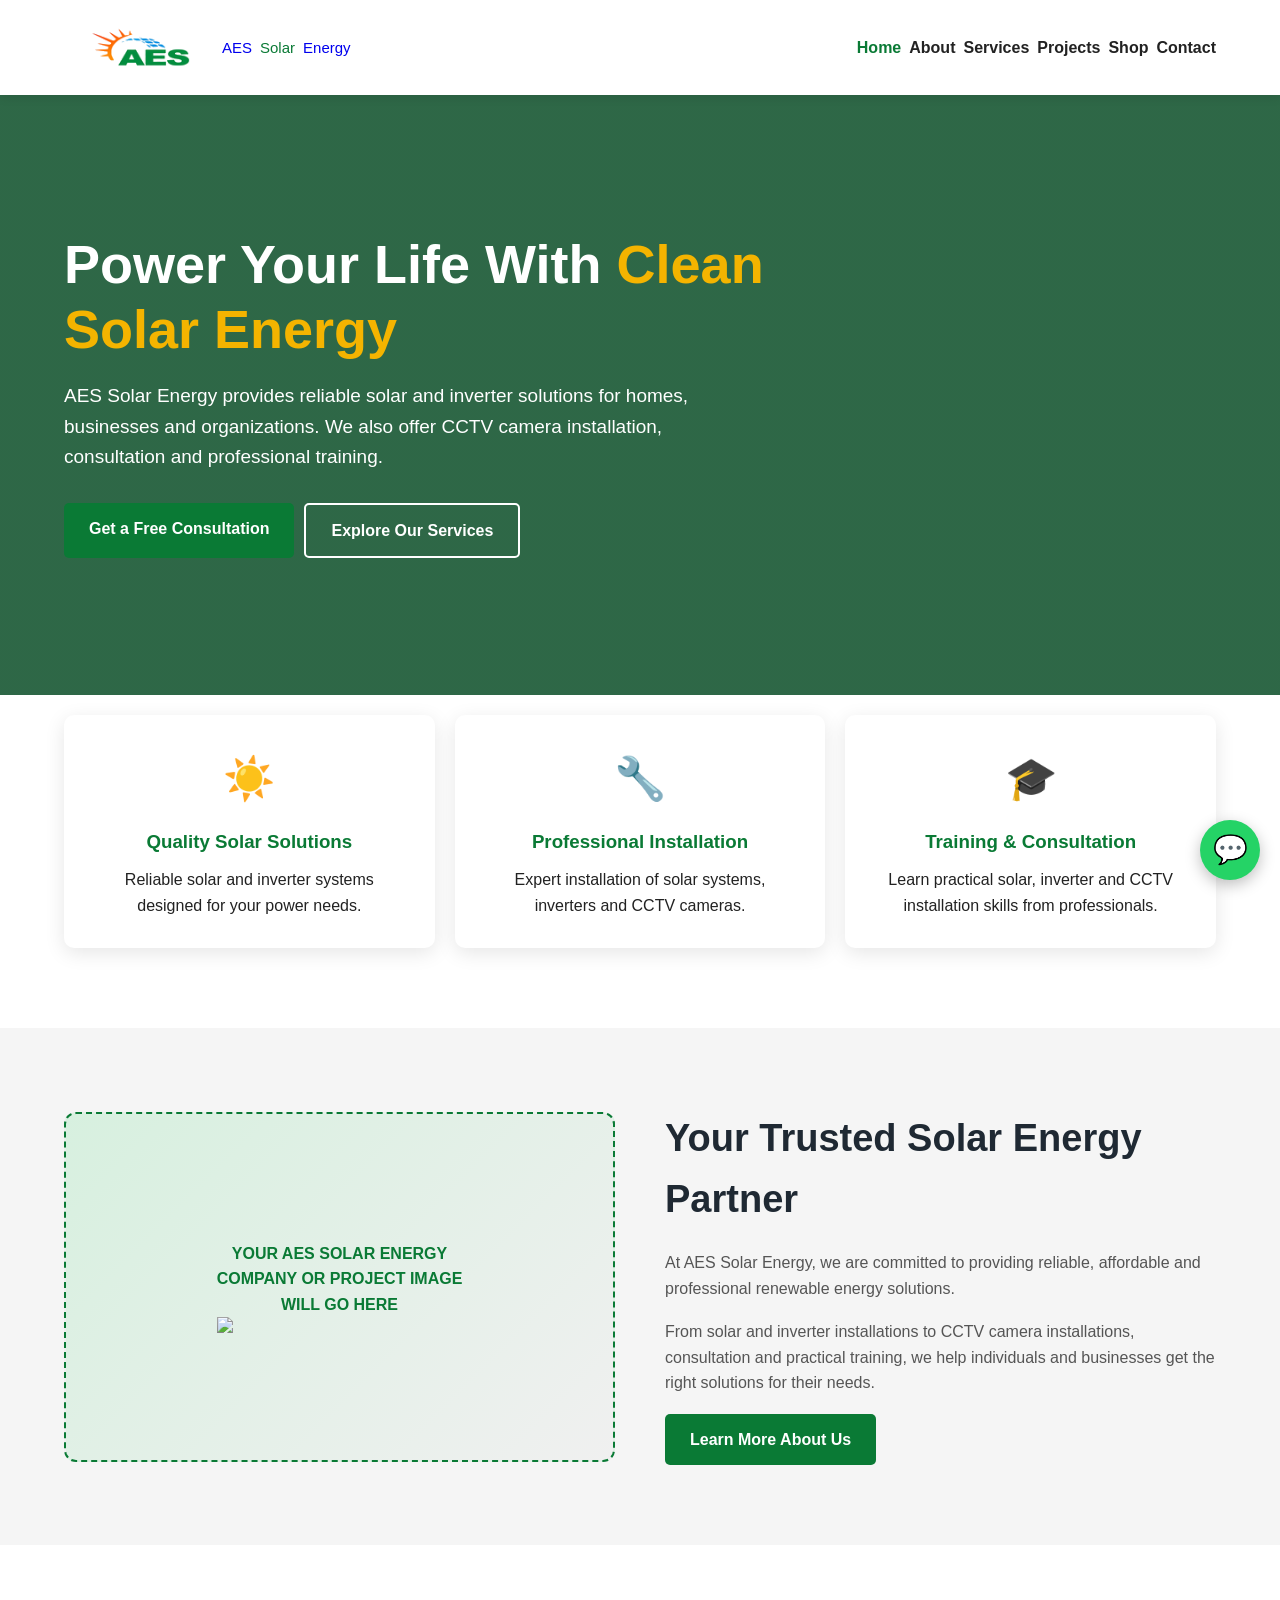
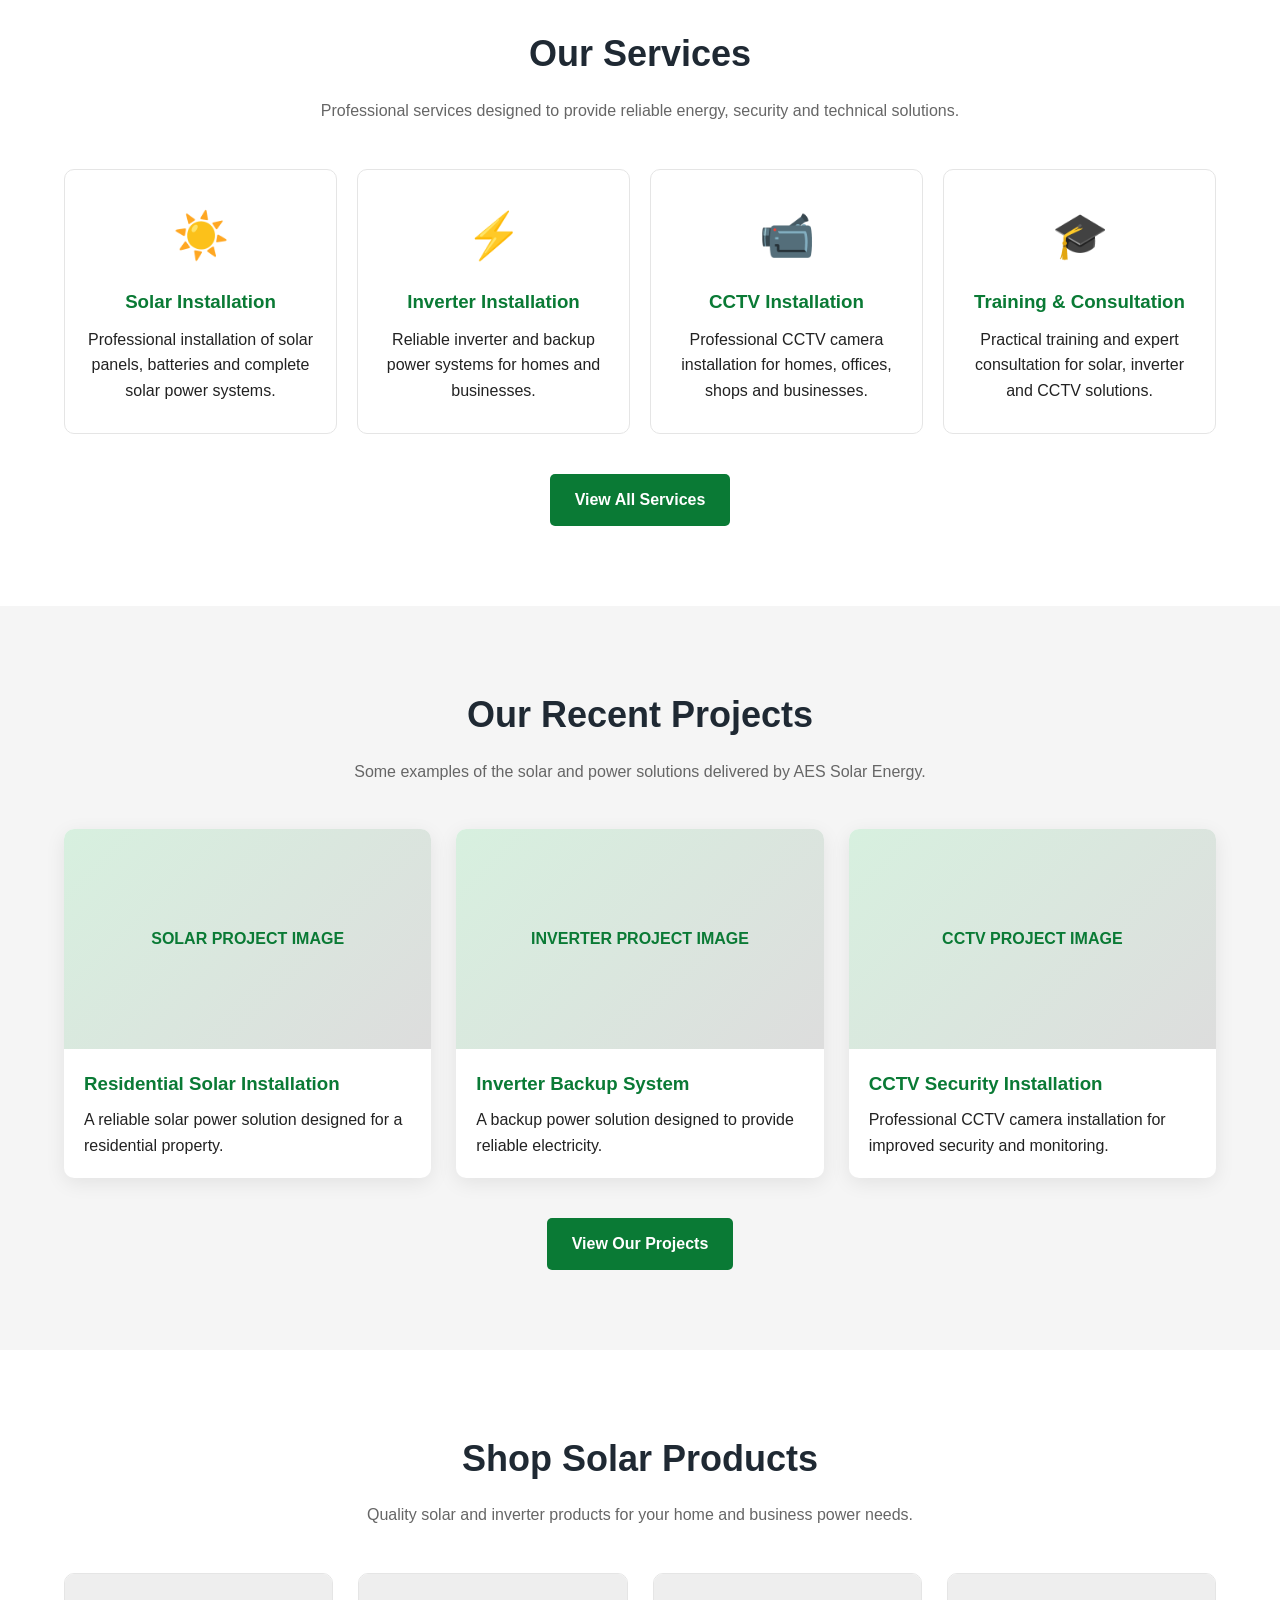
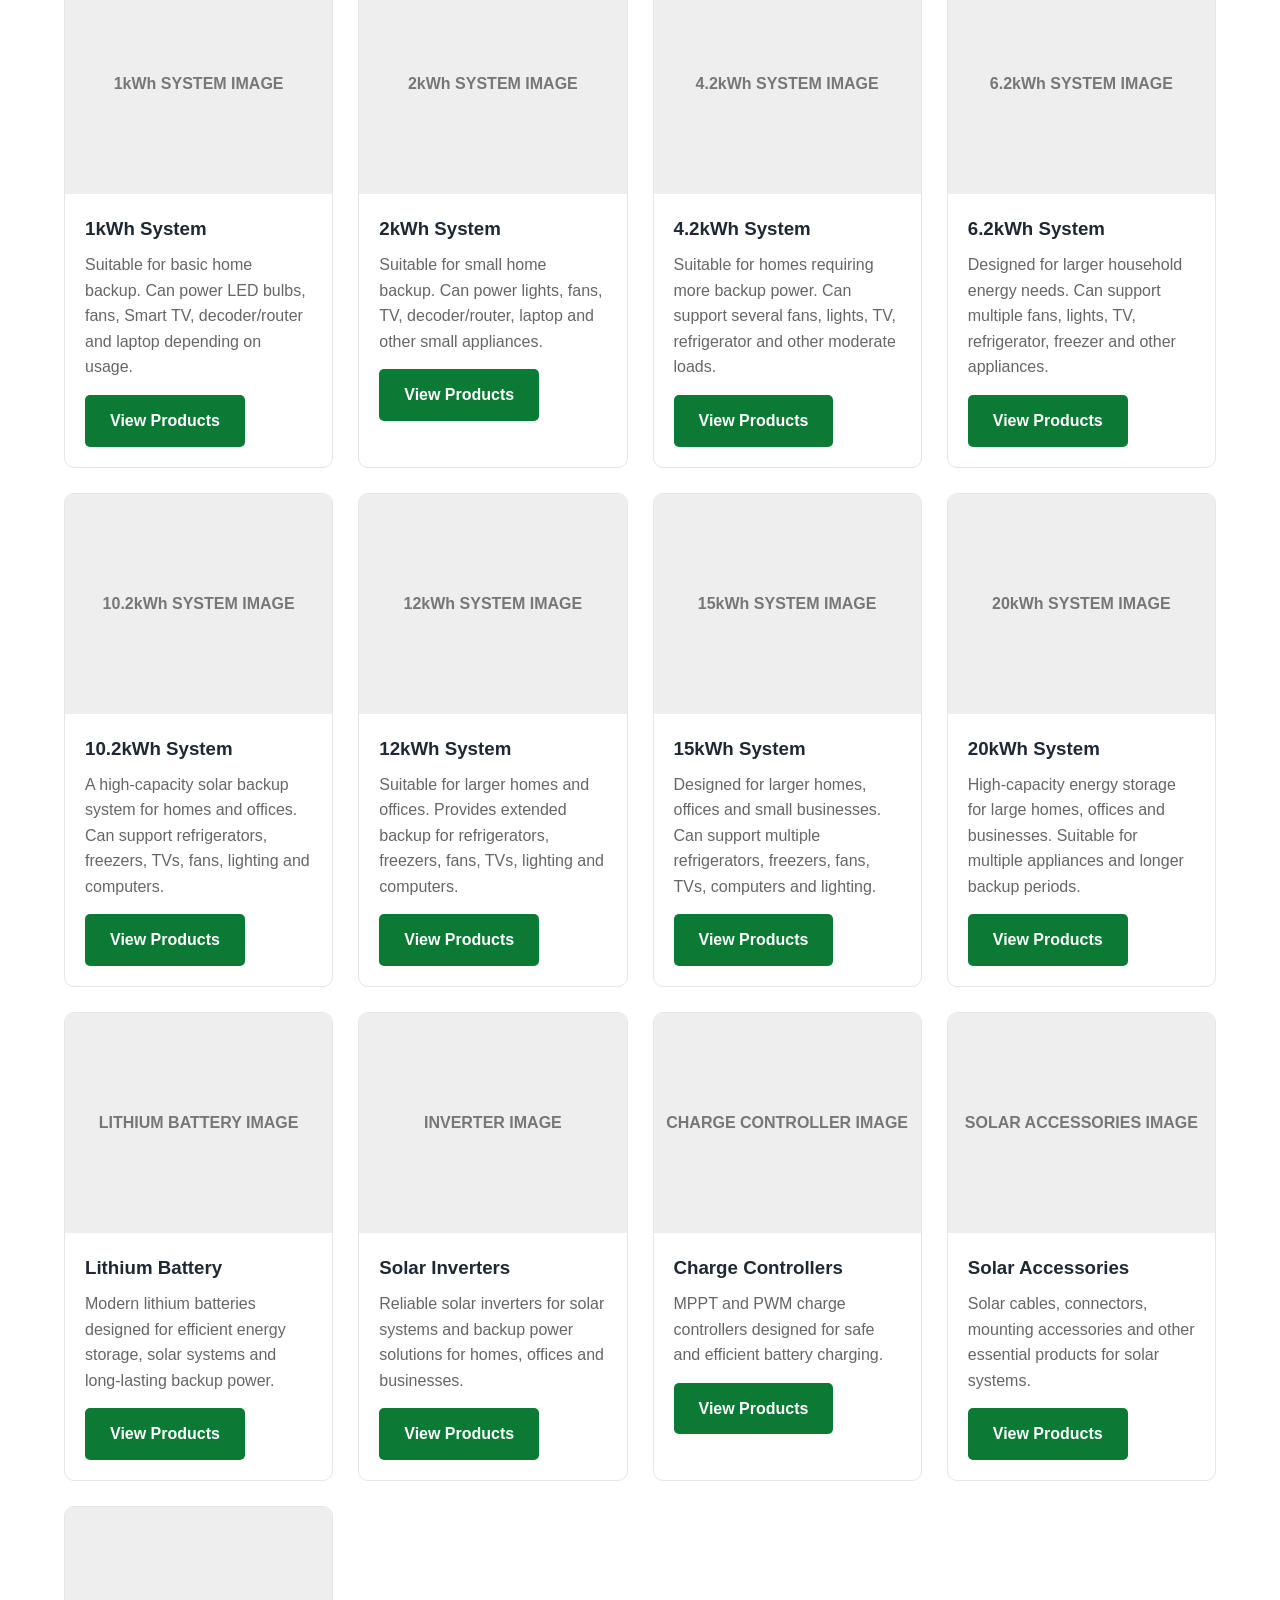
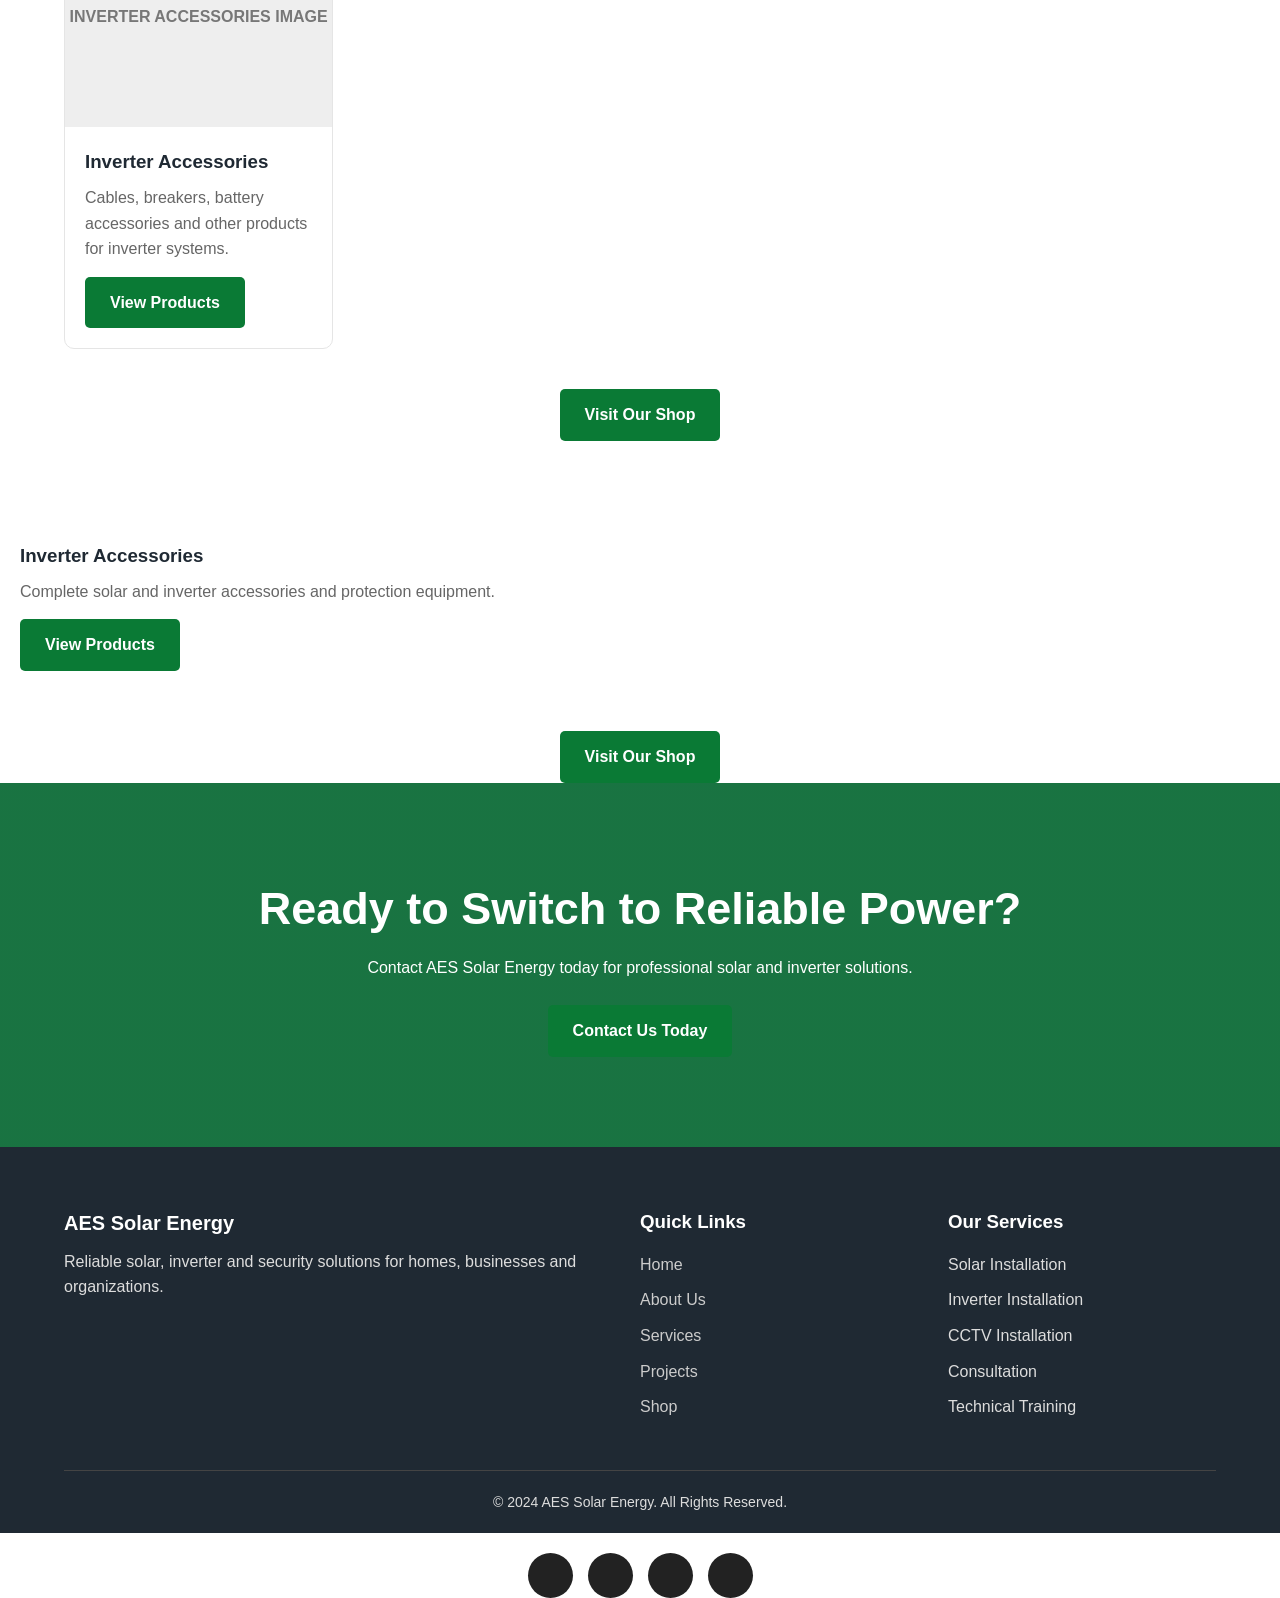
==== commit ea4bf59f: "Update index.html" ====
--- a/index.html
+++ b/index.html
@@ -337,169 +337,372 @@
 
 
     <!-- ================= SHOP PREVIEW ================= -->
-    <section>
-
-        <div class="container">
-
-            <h2 class="section-title">Shop Solar Products</h2>
-
-            <p class="section-subtitle">
-                Quality solar and inverter products for your
-                home and business power needs.
-            </p>
-
-  <div class="shop-grid">
-
-                <div class="product-card">
-
-                    <div class="product-image">
-                        12kWh SYSTEM IMAGE
-                    </div>
-
-                    <div class="product-info">
-
-                        <h3>12kWh System</h3>
-
-                        <p>
-                            Suitable for larger homes and offices. Provides extended backup for refrigerators,
-                            freezers, fans, TVs, lighting, computers and other appliances. </p>
-
-                        <a href="shop.html" class="btn">
-                            View Products
-                        </a>
-
-                    </div>
-
-                </div>
-
-            
-              <div class="shop-grid">
-
-                <div class="product-card">
-
-                    <div class="product-image">
-                        15kWh SYSTEM IMAGE
-                    </div>
-
-                    <div class="product-info">
-
-                        <h3>15kWh System</h3>
-
-                        <p>
-                            Designed for larger homes, offices and small businesses. Can support multiple 
-                            refrigerators, freezers, fans, TVs, computers, lighting and other loads.  </p>
-
-                        <a href="shop.html" class="btn">
-                            View Products
-                        </a>
-
-                    </div>
-
-                </div>
-
-
-              <div class="shop-grid">
-
-                <div class="product-card">
-
-                    <div class="product-image">
-                       20kWh SYSTEM IMAGE
-                    </div>
-
-                    <div class="product-info">
-
-                        <h3>20kWh System</h3>
-
-                        <p>
-                           High-capacity energy storage for large homes, offices and <br> 
-                            businesses. Suitable for multiple appliances and longer backup periods.</p>
-
-                        <a href="shop.html" class="btn">
-                            View Products
-                        </a>
-
-                    </div>
-
-                </div>
-
-
-            <div class="shop-grid">
-
-                <div class="product-card">
-
-                    <div class="product-image">
-                        LITHIUM BATTERY IMAGE
-                    </div>
-
-                    <div class="product-info">
-
-                        <h3>Lithium Battery</h3>
-
-                        <p>
-                            Modern lithium batteries designed for efficient energy <br>storage, solar systems and long-lasting backup power.
-                        </p>
-
-                        <a href="shop.html" class="btn">
-                            View Products
-                        </a>
-
-                    </div>
-
-                </div>
-
-
-                <div class="product-card">
-
-                    <div class="product-image">
-                        CHARGE CONTROLLER IMAGE
-                    </div>
-
-                    <div class="product-info">
-
-                        <h3>Charge Controllers</h3>
-
-                        <p>
-                           MPPT and PMW safe and efficient battery charging.
-                        </p>
-
-                        <a href="shop.html" class="btn">
-                            View Products
-                        </a>
-
-                    </div>
-
-                </div>
-
-
-                <div class="product-card">
-
-                    <div class="product-image">
-                        SOLAR ACCESSORIES IMAGE
-                    </div>
-
-                    <div class="product-info">
-
-                        <h3>Solar Accessories</h3>
-
-                        <p>
-                            Solar cables, connectors, mounting accessories and other essential products for solar systems.
-                        </p>
-
-                        <a href="shop.html" class="btn">
-                            View Products
-                        </a>
-
-                    </div>
-
-                </div>
-
-
-                <div class="product-card">
-
-                    <div class="product-image">
-                        INVERTER ACCESSORIES IMAGE
-                    </div>
-
+<section>
+
+    <div class="container">
+
+        <h2 class="section-title">Shop Solar Products</h2>
+
+        <p class="section-subtitle">
+            Quality solar and inverter products for your
+            home and business power needs.
+        </p>
+
+
+        <div class="shop-grid">
+
+
+            <!-- PRODUCT 1 -->
+            <div class="product-card">
+
+                <div class="product-image">
+                    1kWh SYSTEM IMAGE
+                </div>
+
+                <div class="product-info">
+
+                    <h3>1kWh System</h3>
+
+                    <p>
+                        Suitable for basic home backup.
+                        Can power LED bulbs, fans, Smart TV,
+                        decoder/router and laptop depending on usage.
+                    </p>
+
+                    <a href="shop.html" class="btn">
+                        View Products
+                    </a>
+
+                </div>
+
+            </div>
+
+
+            <!-- PRODUCT 2 -->
+            <div class="product-card">
+
+                <div class="product-image">
+                    2kWh SYSTEM IMAGE
+                </div>
+
+                <div class="product-info">
+
+                    <h3>2kWh System</h3>
+
+                    <p>
+                        Suitable for small home backup.
+                        Can power lights, fans, TV, decoder/router,
+                        laptop and other small appliances.
+                    </p>
+
+                    <a href="shop.html" class="btn">
+                        View Products
+                    </a>
+
+                </div>
+
+            </div>
+
+
+            <!-- PRODUCT 3 -->
+            <div class="product-card">
+
+                <div class="product-image">
+                    4.2kWh SYSTEM IMAGE
+                </div>
+
+                <div class="product-info">
+
+                    <h3>4.2kWh System</h3>
+
+                    <p>
+                        Suitable for homes requiring more backup power.
+                        Can support several fans, lights, TV,
+                        refrigerator and other moderate loads.
+                    </p>
+
+                    <a href="shop.html" class="btn">
+                        View Products
+                    </a>
+
+                </div>
+
+            </div>
+
+
+            <!-- PRODUCT 4 -->
+            <div class="product-card">
+
+                <div class="product-image">
+                    6.2kWh SYSTEM IMAGE
+                </div>
+
+                <div class="product-info">
+
+                    <h3>6.2kWh System</h3>
+
+                    <p>
+                        Designed for larger household energy needs.
+                        Can support multiple fans, lights, TV,
+                        refrigerator, freezer and other appliances.
+                    </p>
+
+                    <a href="shop.html" class="btn">
+                        View Products
+                    </a>
+
+                </div>
+
+            </div>
+
+
+            <!-- PRODUCT 5 -->
+            <div class="product-card">
+
+                <div class="product-image">
+                    10.2kWh SYSTEM IMAGE
+                </div>
+
+                <div class="product-info">
+
+                    <h3>10.2kWh System</h3>
+
+                    <p>
+                        A high-capacity solar backup system for homes
+                        and offices. Can support refrigerators,
+                        freezers, TVs, fans, lighting and computers.
+                    </p>
+
+                    <a href="shop.html" class="btn">
+                        View Products
+                    </a>
+
+                </div>
+
+            </div>
+
+
+            <!-- PRODUCT 6 -->
+            <div class="product-card">
+
+                <div class="product-image">
+                    12kWh SYSTEM IMAGE
+                </div>
+
+                <div class="product-info">
+
+                    <h3>12kWh System</h3>
+
+                    <p>
+                        Suitable for larger homes and offices.
+                        Provides extended backup for refrigerators,
+                        freezers, fans, TVs, lighting and computers.
+                    </p>
+
+                    <a href="shop.html" class="btn">
+                        View Products
+                    </a>
+
+                </div>
+
+            </div>
+
+
+            <!-- PRODUCT 7 -->
+            <div class="product-card">
+
+                <div class="product-image">
+                    15kWh SYSTEM IMAGE
+                </div>
+
+                <div class="product-info">
+
+                    <h3>15kWh System</h3>
+
+                    <p>
+                        Designed for larger homes, offices and
+                        small businesses. Can support multiple
+                        refrigerators, freezers, fans, TVs,
+                        computers and lighting.
+                    </p>
+
+                    <a href="shop.html" class="btn">
+                        View Products
+                    </a>
+
+                </div>
+
+            </div>
+
+
+            <!-- PRODUCT 8 -->
+            <div class="product-card">
+
+                <div class="product-image">
+                    20kWh SYSTEM IMAGE
+                </div>
+
+                <div class="product-info">
+
+                    <h3>20kWh System</h3>
+
+                    <p>
+                        High-capacity energy storage for large homes,
+                        offices and businesses. Suitable for multiple
+                        appliances and longer backup periods.
+                    </p>
+
+                    <a href="shop.html" class="btn">
+                        View Products
+                    </a>
+
+                </div>
+
+            </div>
+
+
+            <!-- PRODUCT 9 -->
+            <div class="product-card">
+
+                <div class="product-image">
+                    LITHIUM BATTERY IMAGE
+                </div>
+
+                <div class="product-info">
+
+                    <h3>Lithium Battery</h3>
+
+                    <p>
+                        Modern lithium batteries designed for
+                        efficient energy storage, solar systems
+                        and long-lasting backup power.
+                    </p>
+
+                    <a href="shop.html" class="btn">
+                        View Products
+                    </a>
+
+                </div>
+
+            </div>
+
+
+            <!-- PRODUCT 10 -->
+            <div class="product-card">
+
+                <div class="product-image">
+                    INVERTER IMAGE
+                </div>
+
+                <div class="product-info">
+
+                    <h3>Solar Inverters</h3>
+
+                    <p>
+                        Reliable solar inverters for solar systems
+                        and backup power solutions for homes,
+                        offices and businesses.
+                    </p>
+
+                    <a href="shop.html" class="btn">
+                        View Products
+                    </a>
+
+                </div>
+
+            </div>
+
+
+            <!-- PRODUCT 11 -->
+            <div class="product-card">
+
+                <div class="product-image">
+                    CHARGE CONTROLLER IMAGE
+                </div>
+
+                <div class="product-info">
+
+                    <h3>Charge Controllers</h3>
+
+                    <p>
+                        MPPT and PWM charge controllers designed
+                        for safe and efficient battery charging.
+                    </p>
+
+                    <a href="shop.html" class="btn">
+                        View Products
+                    </a>
+
+                </div>
+
+            </div>
+
+
+            <!-- PRODUCT 12 -->
+            <div class="product-card">
+
+                <div class="product-image">
+                    SOLAR ACCESSORIES IMAGE
+                </div>
+
+                <div class="product-info">
+
+                    <h3>Solar Accessories</h3>
+
+                    <p>
+                        Solar cables, connectors, mounting accessories
+                        and other essential products for solar systems.
+                    </p>
+
+                    <a href="shop.html" class="btn">
+                        View Products
+                    </a>
+
+                </div>
+
+            </div>
+
+
+            <!-- PRODUCT 13 -->
+            <div class="product-card">
+
+                <div class="product-image">
+                    INVERTER ACCESSORIES IMAGE
+                </div>
+
+                <div class="product-info">
+
+                    <h3>Inverter Accessories</h3>
+
+                    <p>
+                        Cables, breakers, battery accessories
+                        and other products for inverter systems.
+                    </p>
+
+                    <a href="shop.html" class="btn">
+                        View Products
+                    </a>
+
+                </div>
+
+            </div>
+
+
+        </div>
+
+
+        <!-- VISIT SHOP BUTTON -->
+        <div style="text-align: center; margin-top: 40px;">
+
+            <a href="shop.html" class="btn">
+                Visit Our Shop
+            </a>
+
+        </div>
+
+    </div>
+
+</section>
                     <div class="product-info">
 
                         <h3>Inverter Accessories</h3>
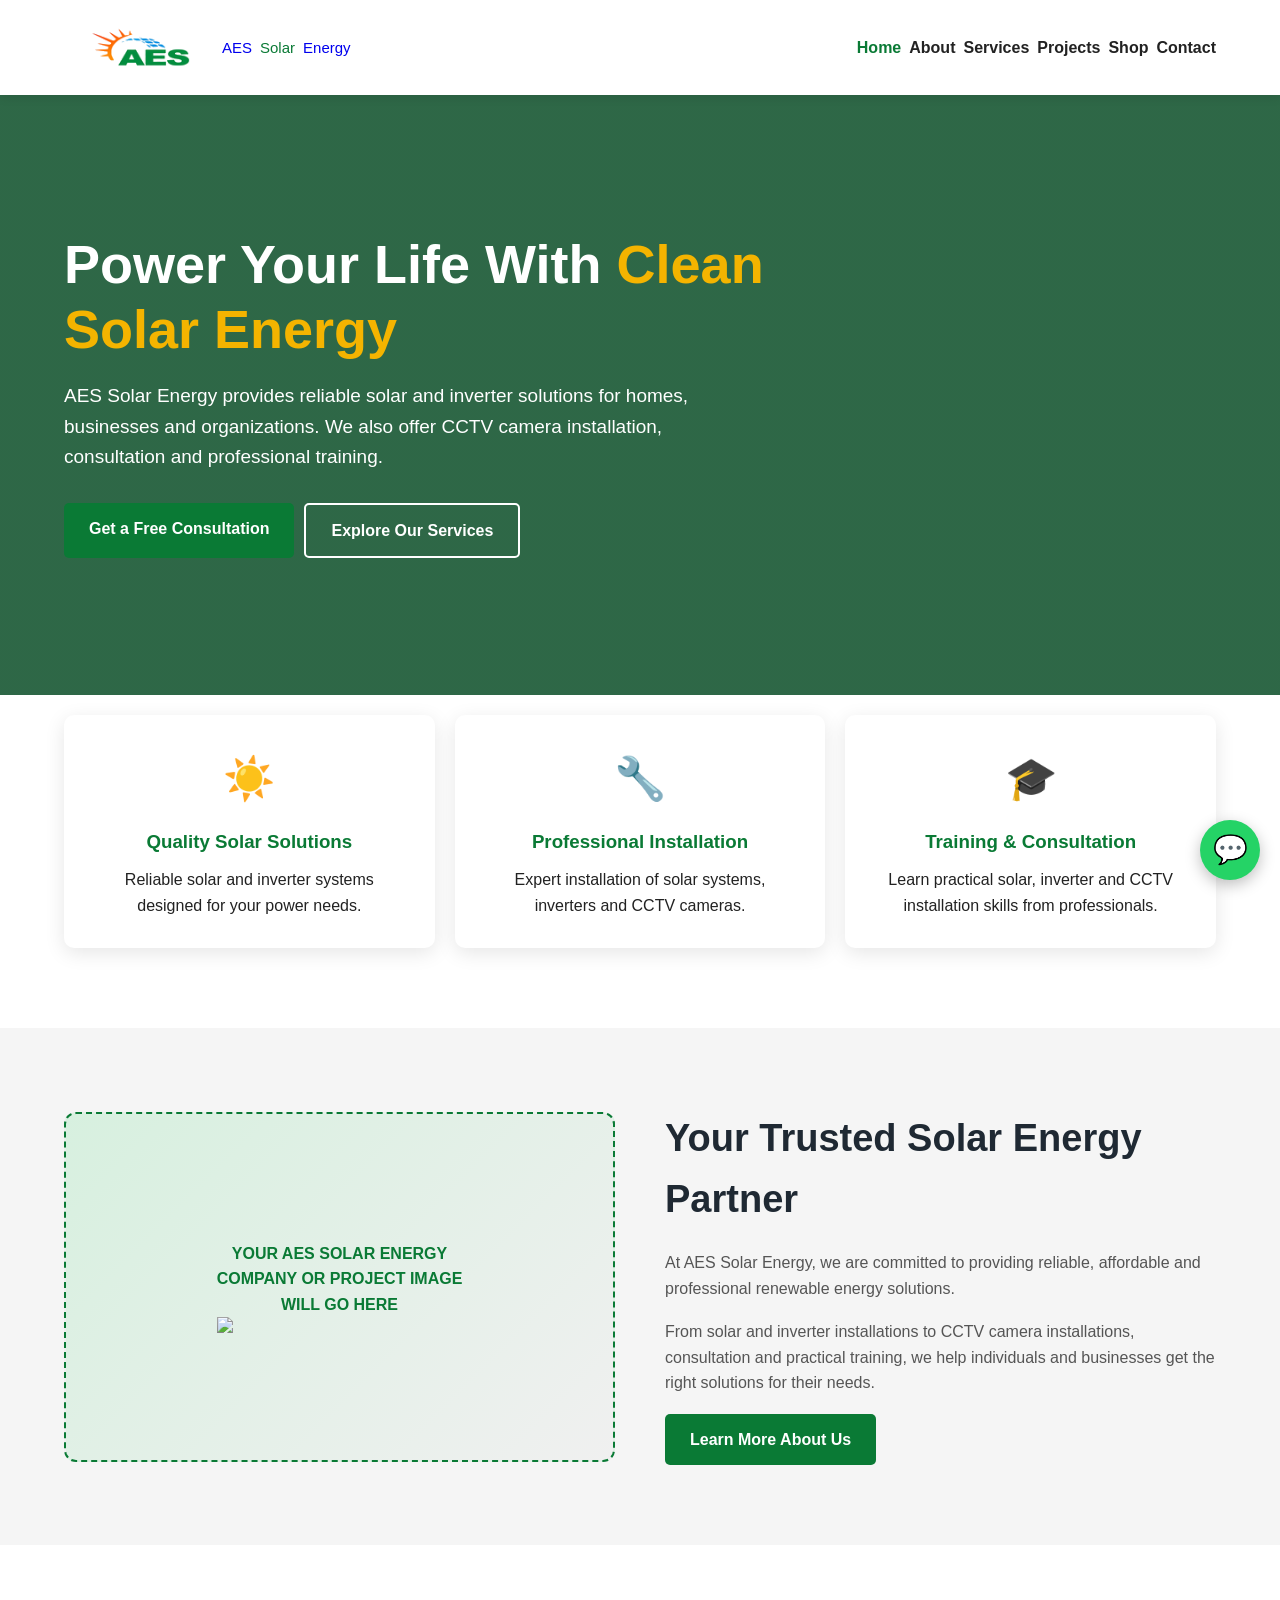
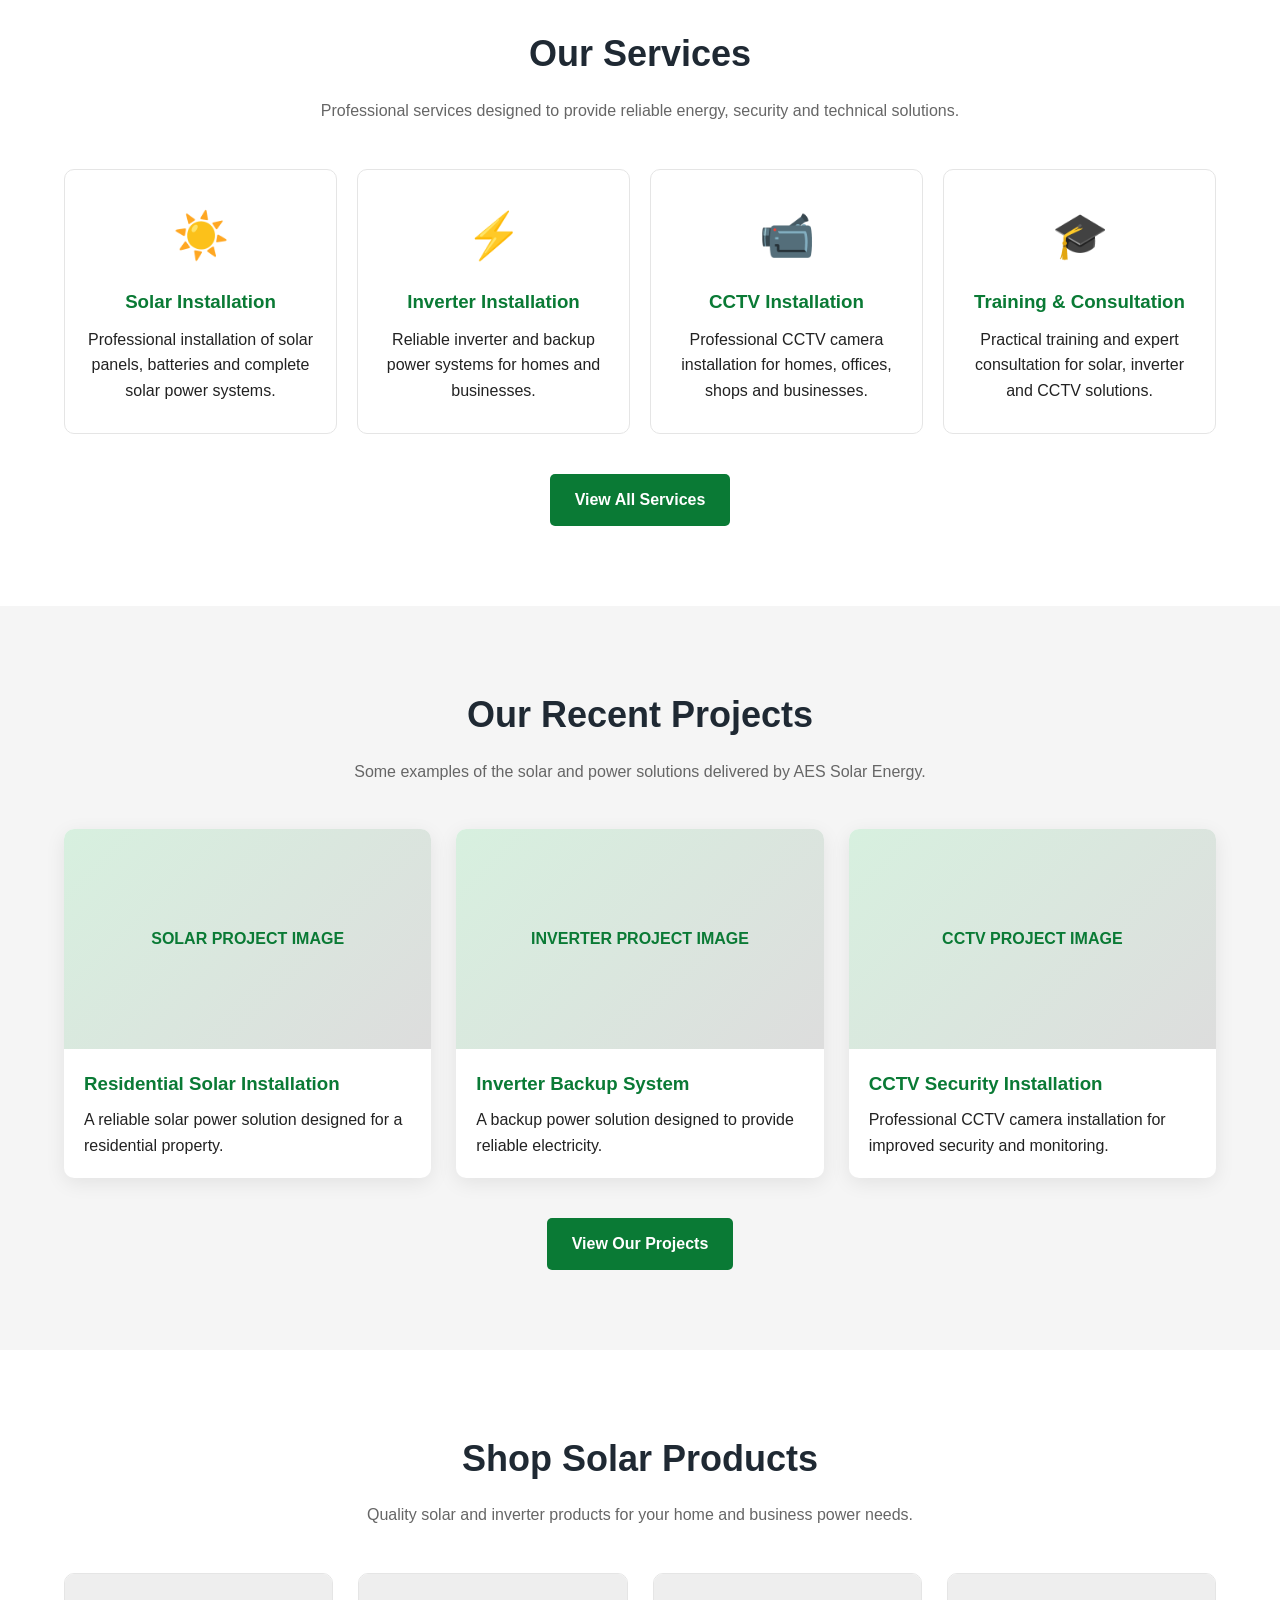
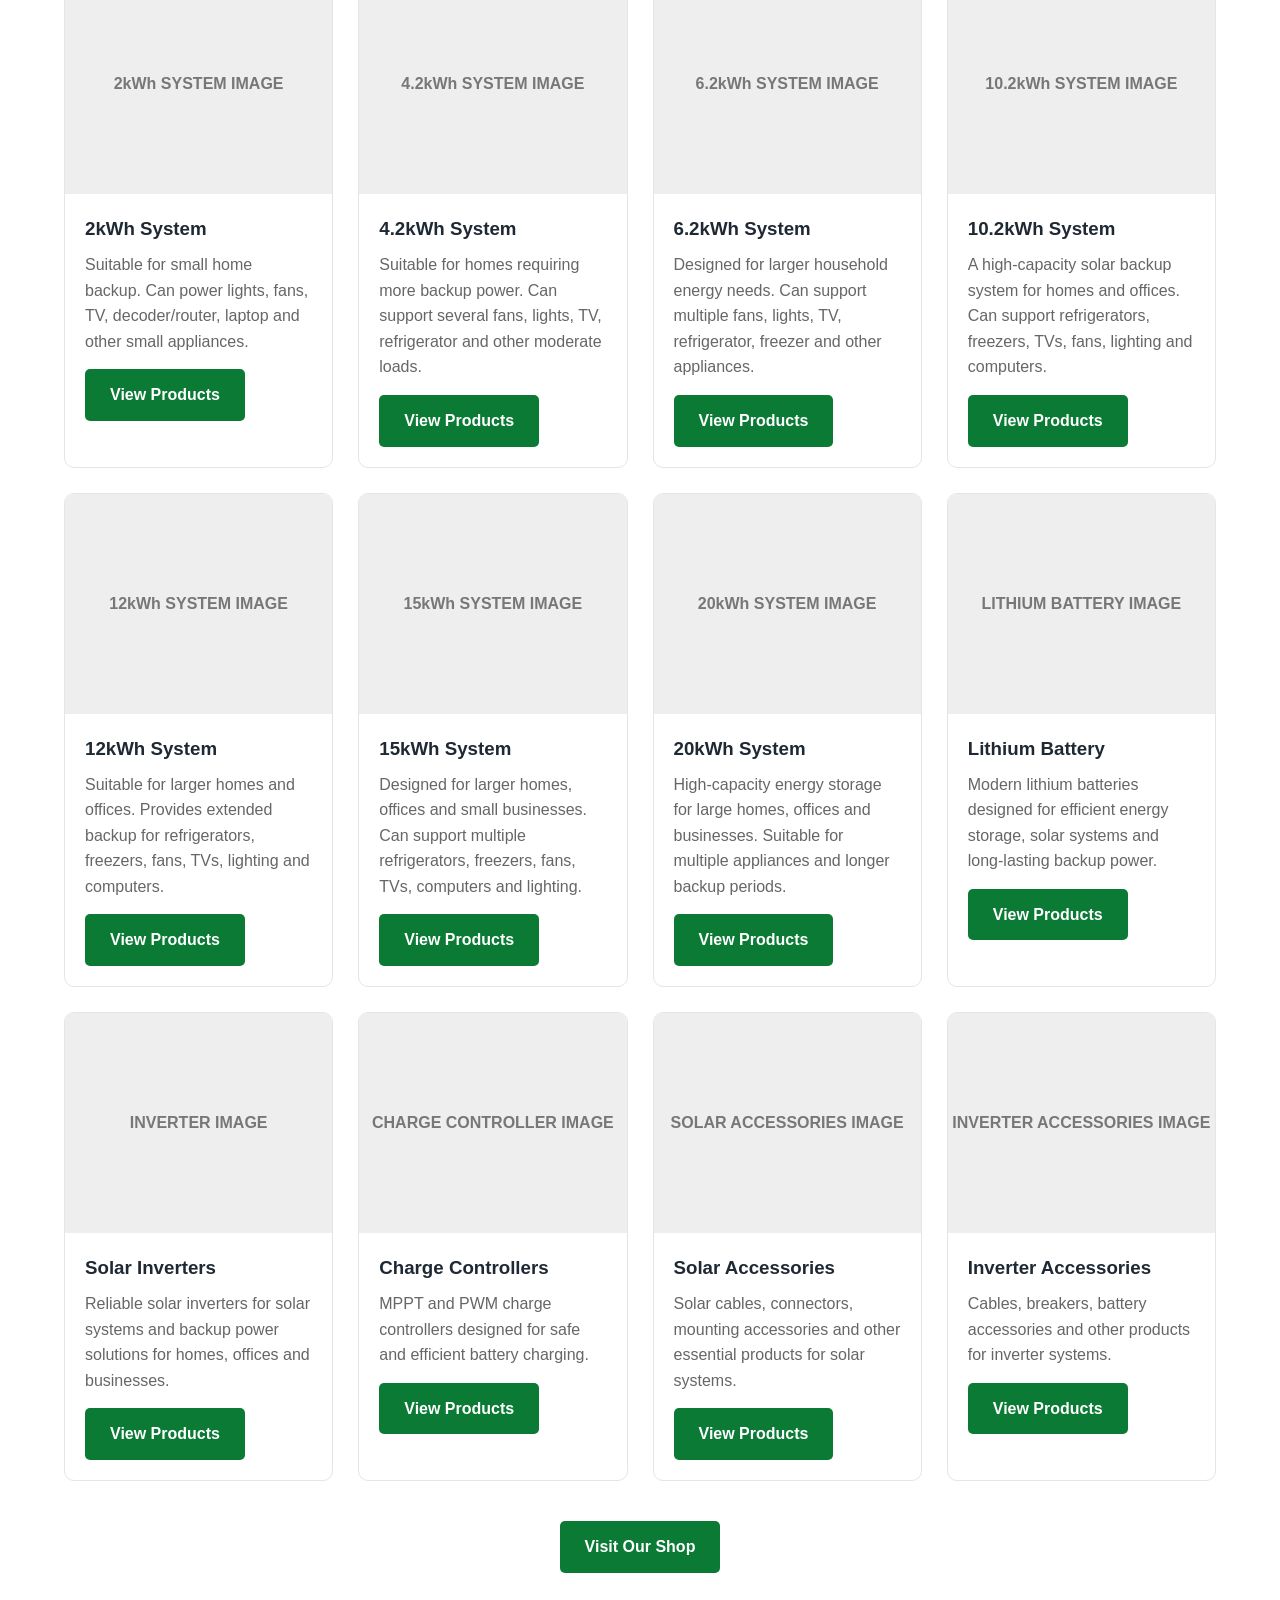
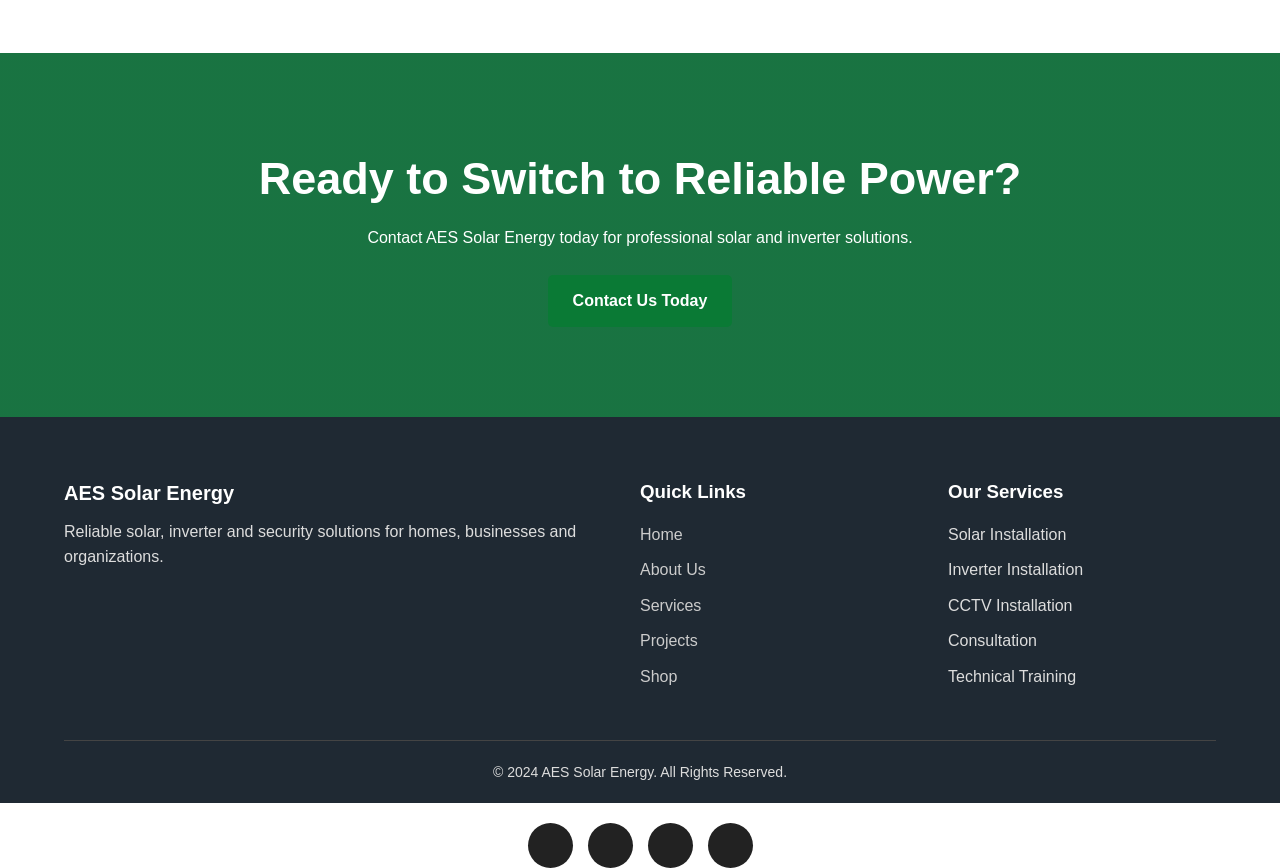
==== commit 9ff1fa7c: "Update index.html" ====
--- a/index.html
+++ b/index.html
@@ -356,32 +356,6 @@
             <div class="product-card">
 
                 <div class="product-image">
-                    1kWh SYSTEM IMAGE
-                </div>
-
-                <div class="product-info">
-
-                    <h3>1kWh System</h3>
-
-                    <p>
-                        Suitable for basic home backup.
-                        Can power LED bulbs, fans, Smart TV,
-                        decoder/router and laptop depending on usage.
-                    </p>
-
-                    <a href="shop.html" class="btn">
-                        View Products
-                    </a>
-
-                </div>
-
-            </div>
-
-
-            <!-- PRODUCT 2 -->
-            <div class="product-card">
-
-                <div class="product-image">
                     2kWh SYSTEM IMAGE
                 </div>
 
@@ -404,7 +378,7 @@
             </div>
 
 
-            <!-- PRODUCT 3 -->
+            <!-- PRODUCT 2 -->
             <div class="product-card">
 
                 <div class="product-image">
@@ -430,7 +404,7 @@
             </div>
 
 
-            <!-- PRODUCT 4 -->
+            <!-- PRODUCT 3 -->
             <div class="product-card">
 
                 <div class="product-image">
@@ -456,7 +430,7 @@
             </div>
 
 
-            <!-- PRODUCT 5 -->
+            <!-- PRODUCT 4 -->
             <div class="product-card">
 
                 <div class="product-image">
@@ -482,7 +456,7 @@
             </div>
 
 
-            <!-- PRODUCT 6 -->
+            <!-- PRODUCT 5 -->
             <div class="product-card">
 
                 <div class="product-image">
@@ -508,7 +482,7 @@
             </div>
 
 
-            <!-- PRODUCT 7 -->
+            <!-- PRODUCT 6 -->
             <div class="product-card">
 
                 <div class="product-image">
@@ -535,7 +509,7 @@
             </div>
 
 
-            <!-- PRODUCT 8 -->
+            <!-- PRODUCT 7 -->
             <div class="product-card">
 
                 <div class="product-image">
@@ -561,7 +535,7 @@
             </div>
 
 
-            <!-- PRODUCT 9 -->
+            <!-- PRODUCT 8 -->
             <div class="product-card">
 
                 <div class="product-image">
@@ -587,7 +561,7 @@
             </div>
 
 
-            <!-- PRODUCT 10 -->
+            <!-- PRODUCT 9 -->
             <div class="product-card">
 
                 <div class="product-image">
@@ -613,7 +587,7 @@
             </div>
 
 
-            <!-- PRODUCT 11 -->
+            <!-- PRODUCT 10 -->
             <div class="product-card">
 
                 <div class="product-image">
@@ -638,7 +612,7 @@
             </div>
 
 
-            <!-- PRODUCT 12 -->
+            <!-- PRODUCT 11 -->
             <div class="product-card">
 
                 <div class="product-image">
@@ -663,7 +637,7 @@
             </div>
 
 
-            <!-- PRODUCT 13 -->
+            <!-- PRODUCT 12 -->
             <div class="product-card">
 
                 <div class="product-image">
@@ -703,36 +677,7 @@
     </div>
 
 </section>
-                    <div class="product-info">
-
-                        <h3>Inverter Accessories</h3>
-
-                        <p>
-                            Complete solar and inverter accessories
-                            and protection equipment.
-                        </p>
-
-                        <a href="shop.html" class="btn">
-                            View Products
-                        </a>
-
-                    </div>
-
-                </div>
-
-            </div>
-
-
-            <div style="text-align: center; margin-top: 40px;">
-                <a href="shop.html" class="btn">
-                    Visit Our Shop
-                </a>
-            </div>
-
-        </div>
-
-    </section>
-
+            
 
     <!-- ================= CALL TO ACTION ================= -->
     <section class="page-banner">
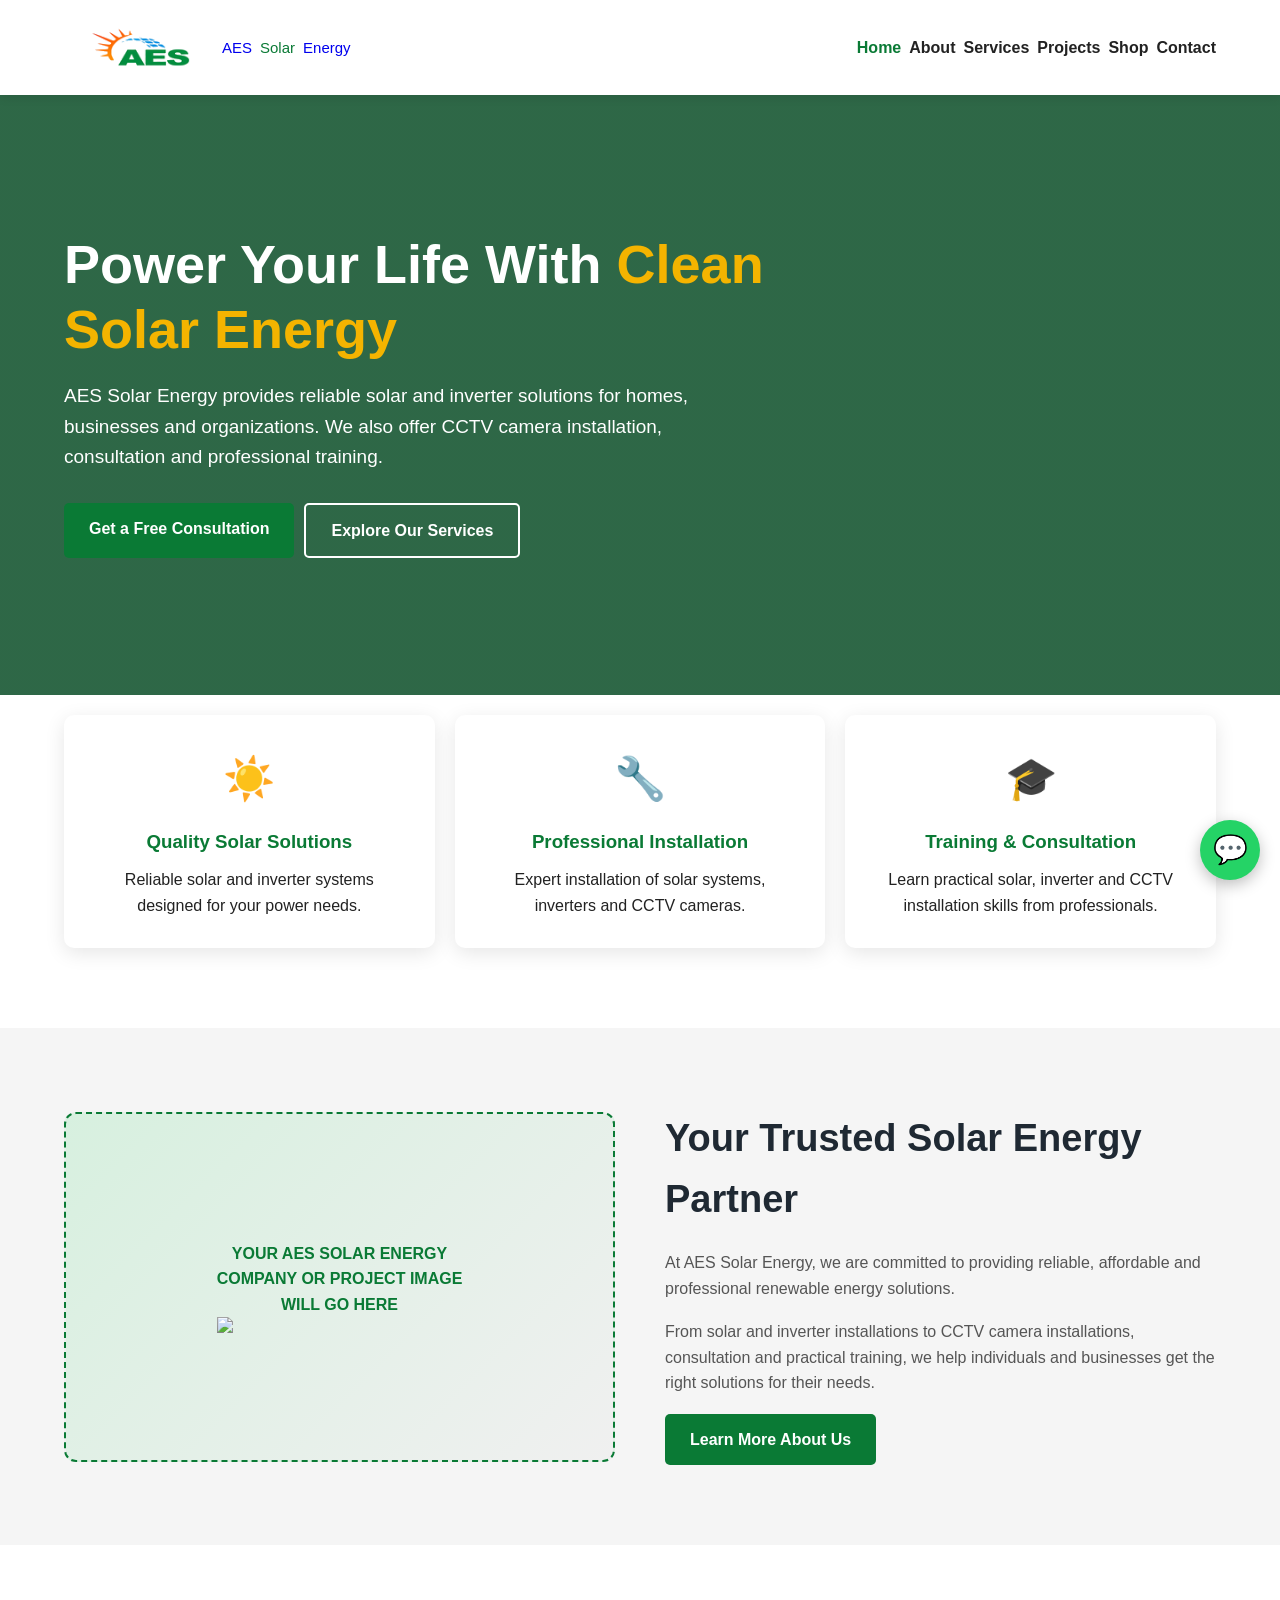
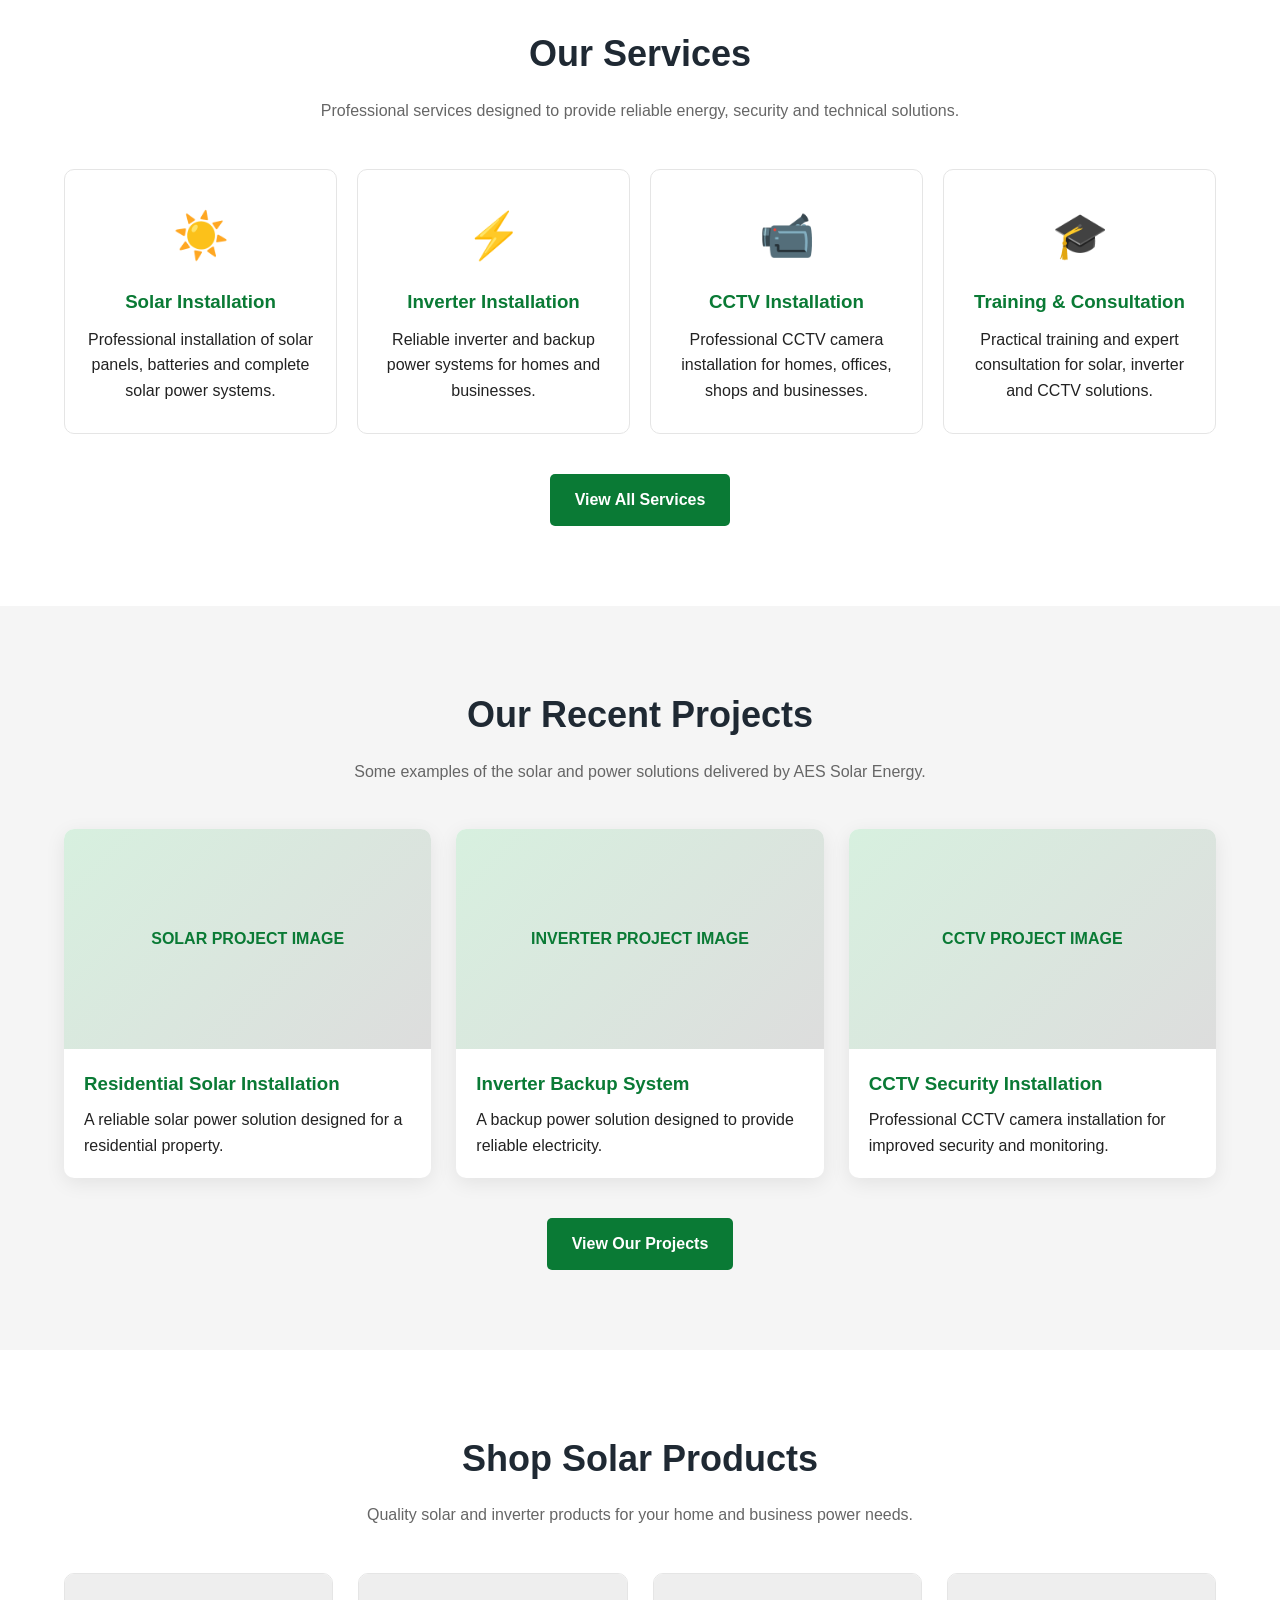
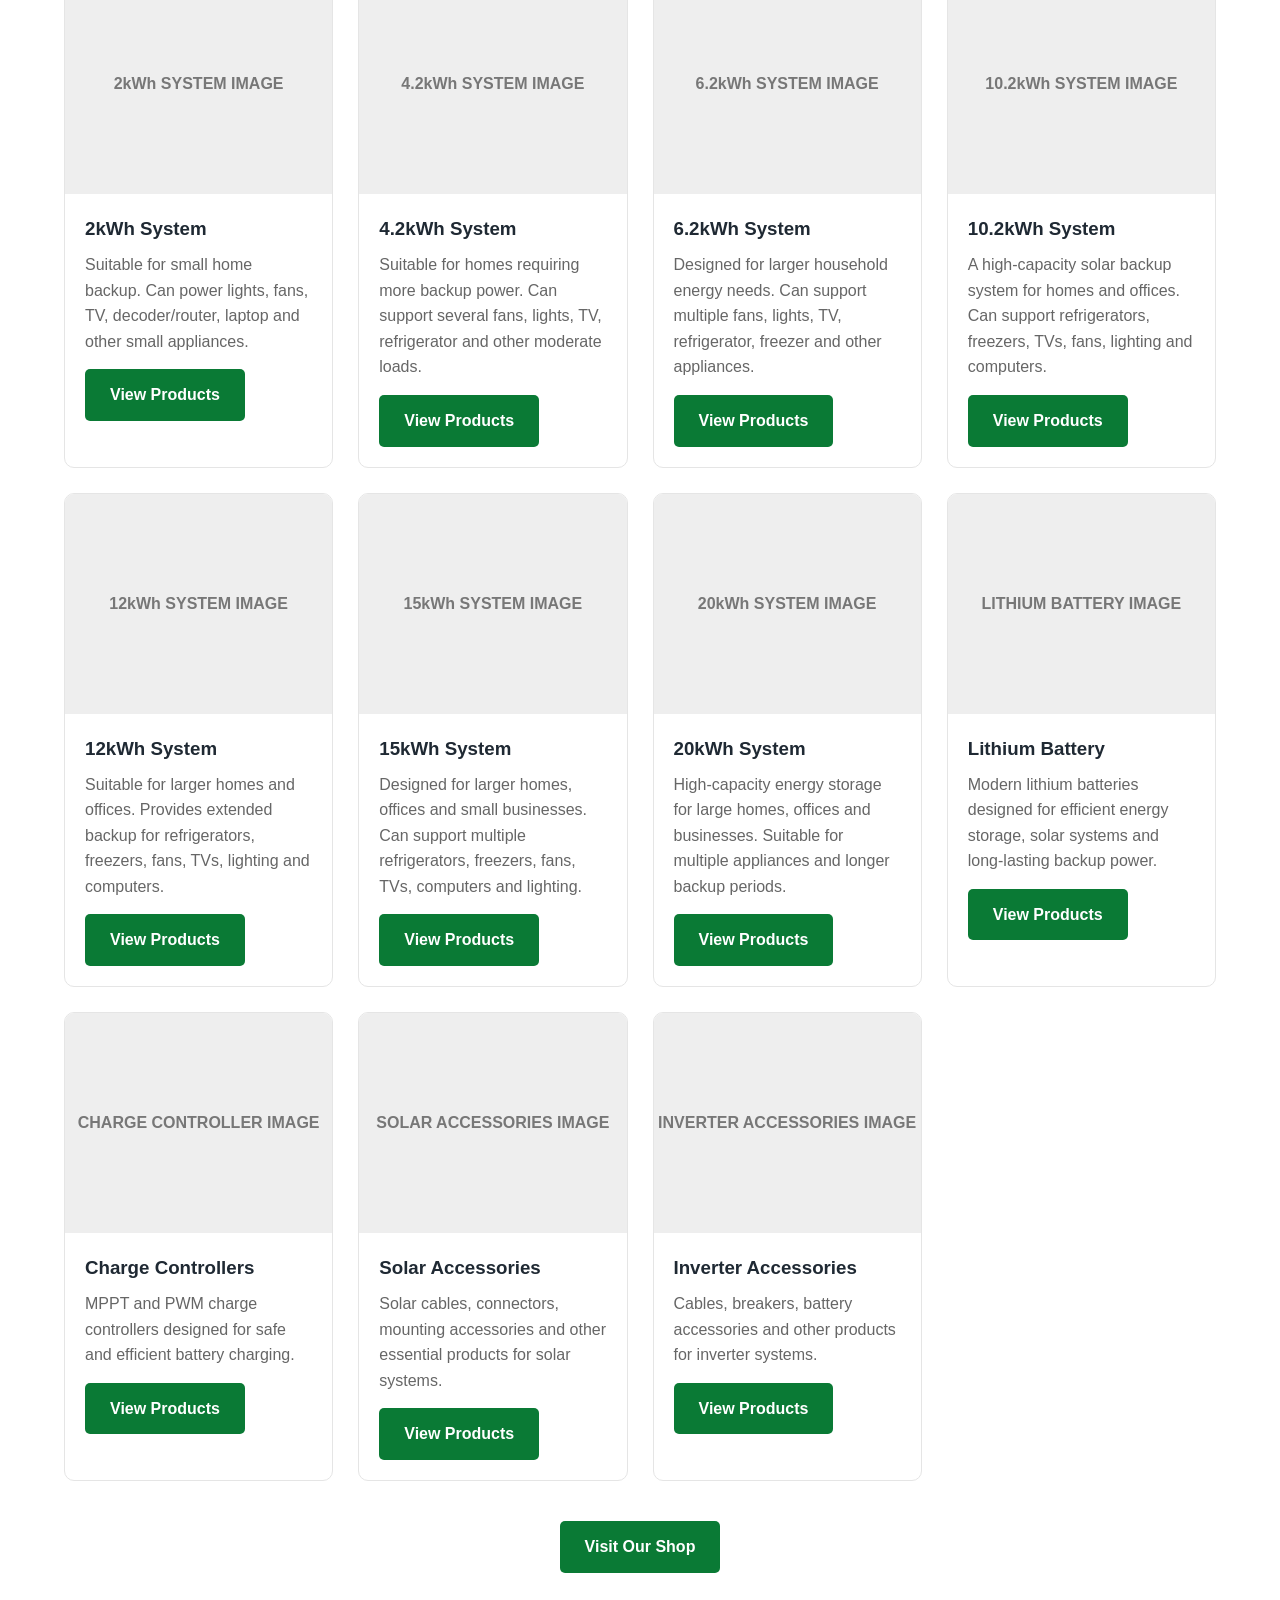
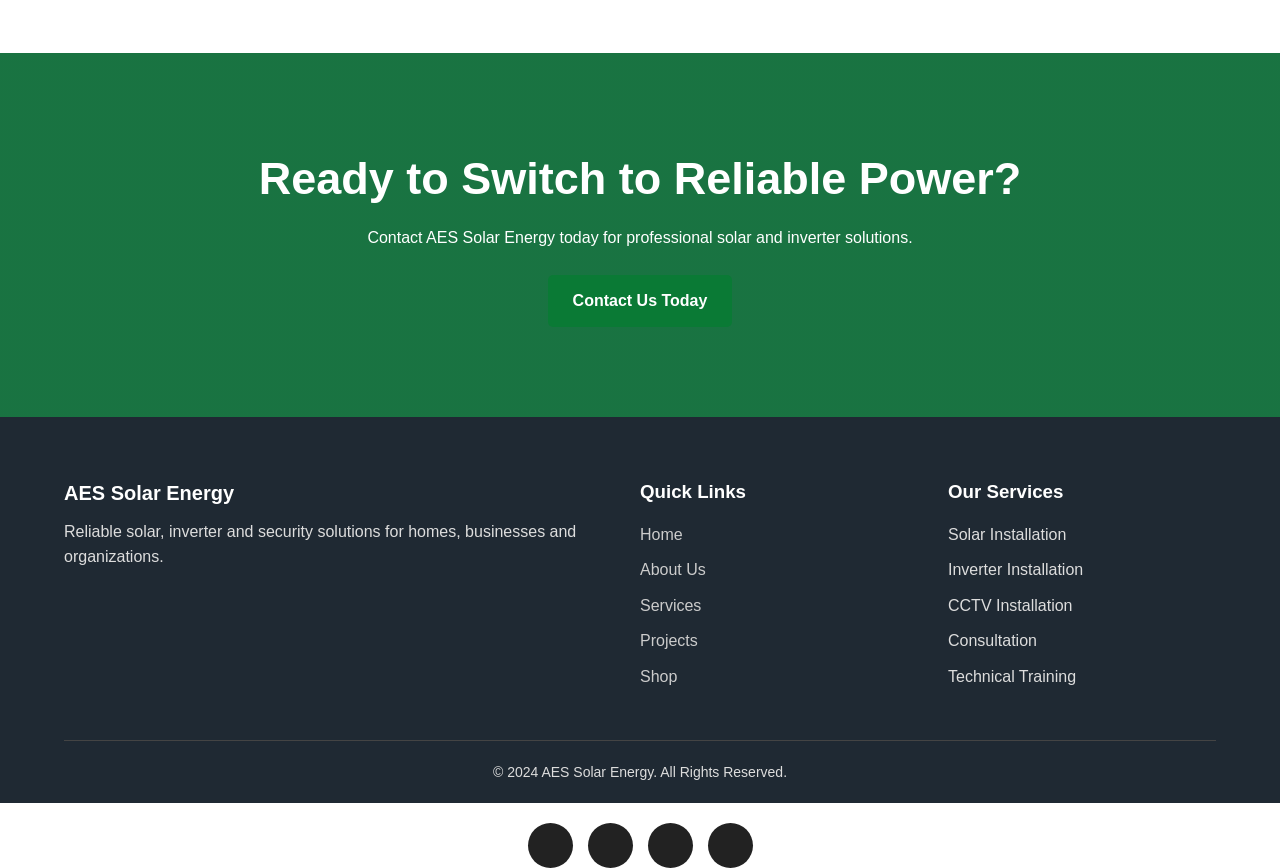
==== commit eb4ea45b: "Update index.html" ====
--- a/index.html
+++ b/index.html
@@ -561,33 +561,8 @@
             </div>
 
 
+
             <!-- PRODUCT 9 -->
-            <div class="product-card">
-
-                <div class="product-image">
-                    INVERTER IMAGE
-                </div>
-
-                <div class="product-info">
-
-                    <h3>Solar Inverters</h3>
-
-                    <p>
-                        Reliable solar inverters for solar systems
-                        and backup power solutions for homes,
-                        offices and businesses.
-                    </p>
-
-                    <a href="shop.html" class="btn">
-                        View Products
-                    </a>
-
-                </div>
-
-            </div>
-
-
-            <!-- PRODUCT 10 -->
             <div class="product-card">
 
                 <div class="product-image">
@@ -612,7 +587,7 @@
             </div>
 
 
-            <!-- PRODUCT 11 -->
+            <!-- PRODUCT 10 -->
             <div class="product-card">
 
                 <div class="product-image">
@@ -637,7 +612,7 @@
             </div>
 
 
-            <!-- PRODUCT 12 -->
+            <!-- PRODUCT 11 -->
             <div class="product-card">
 
                 <div class="product-image">
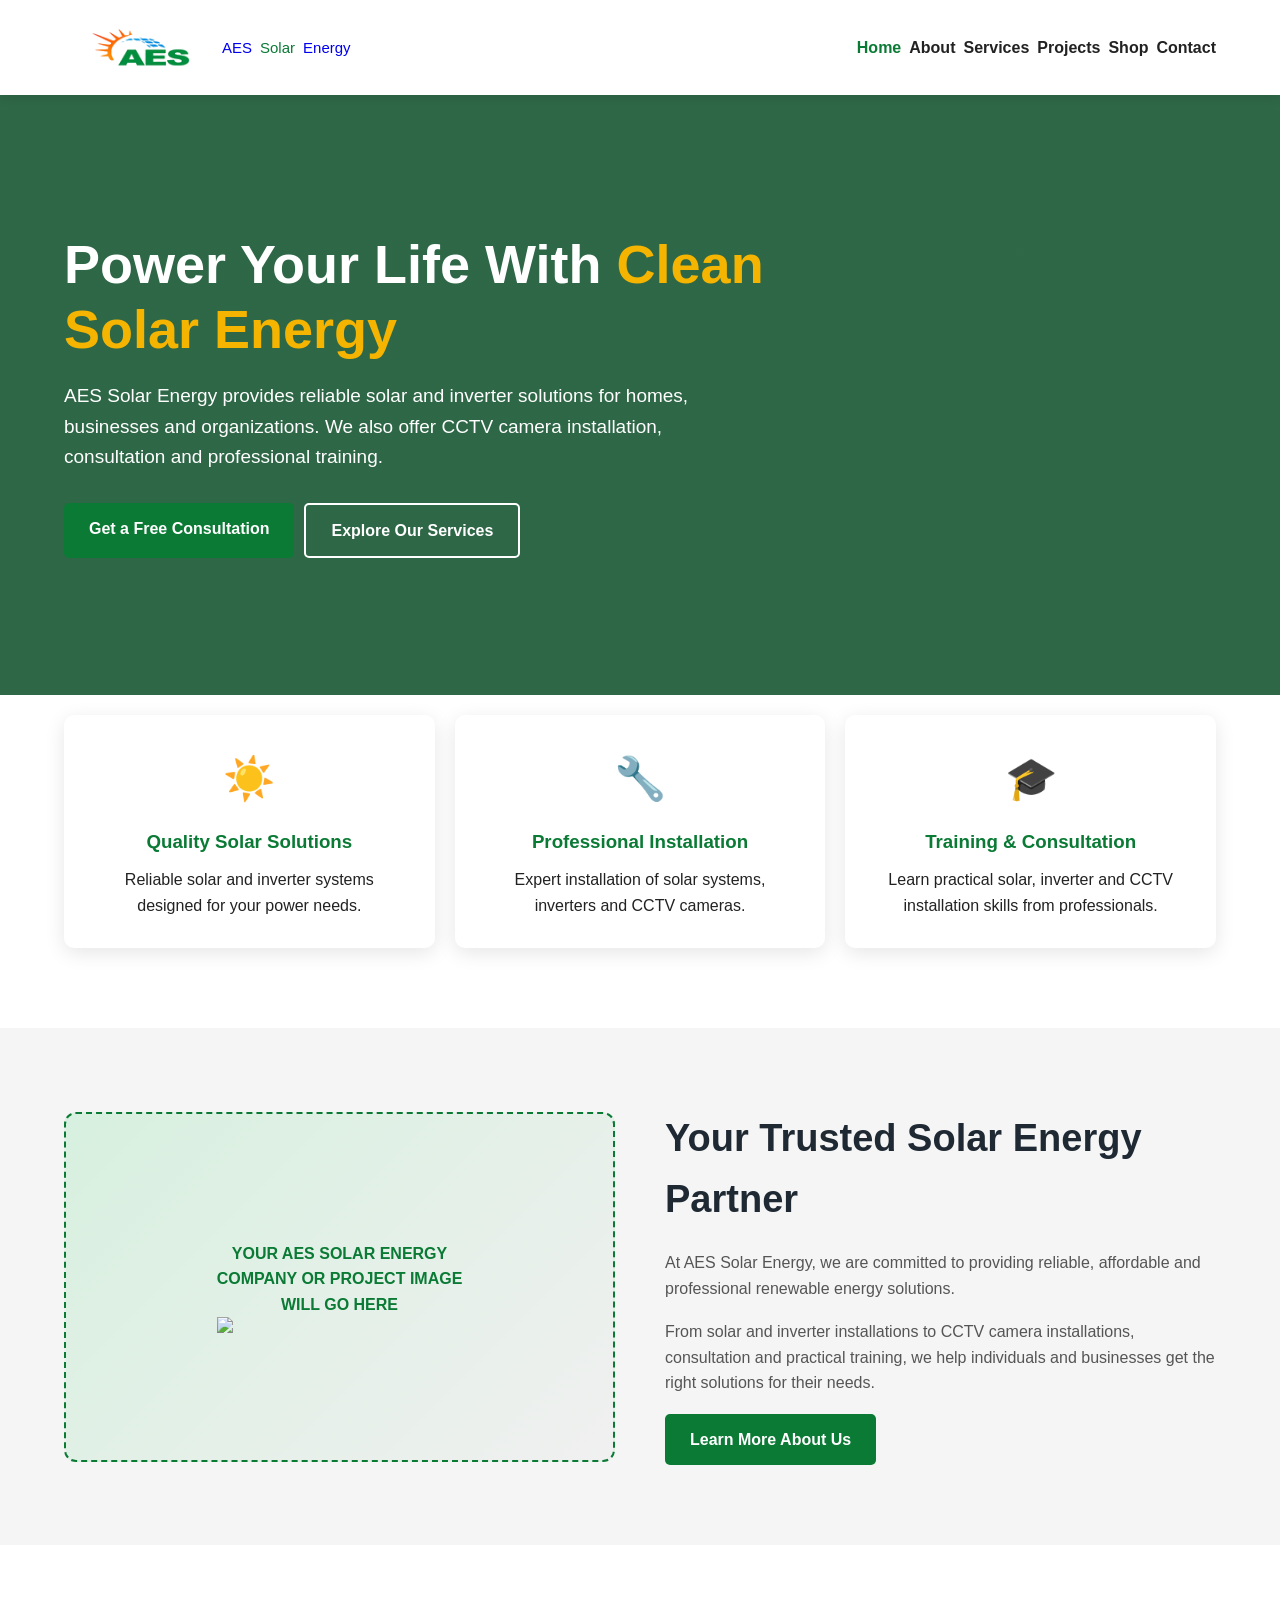
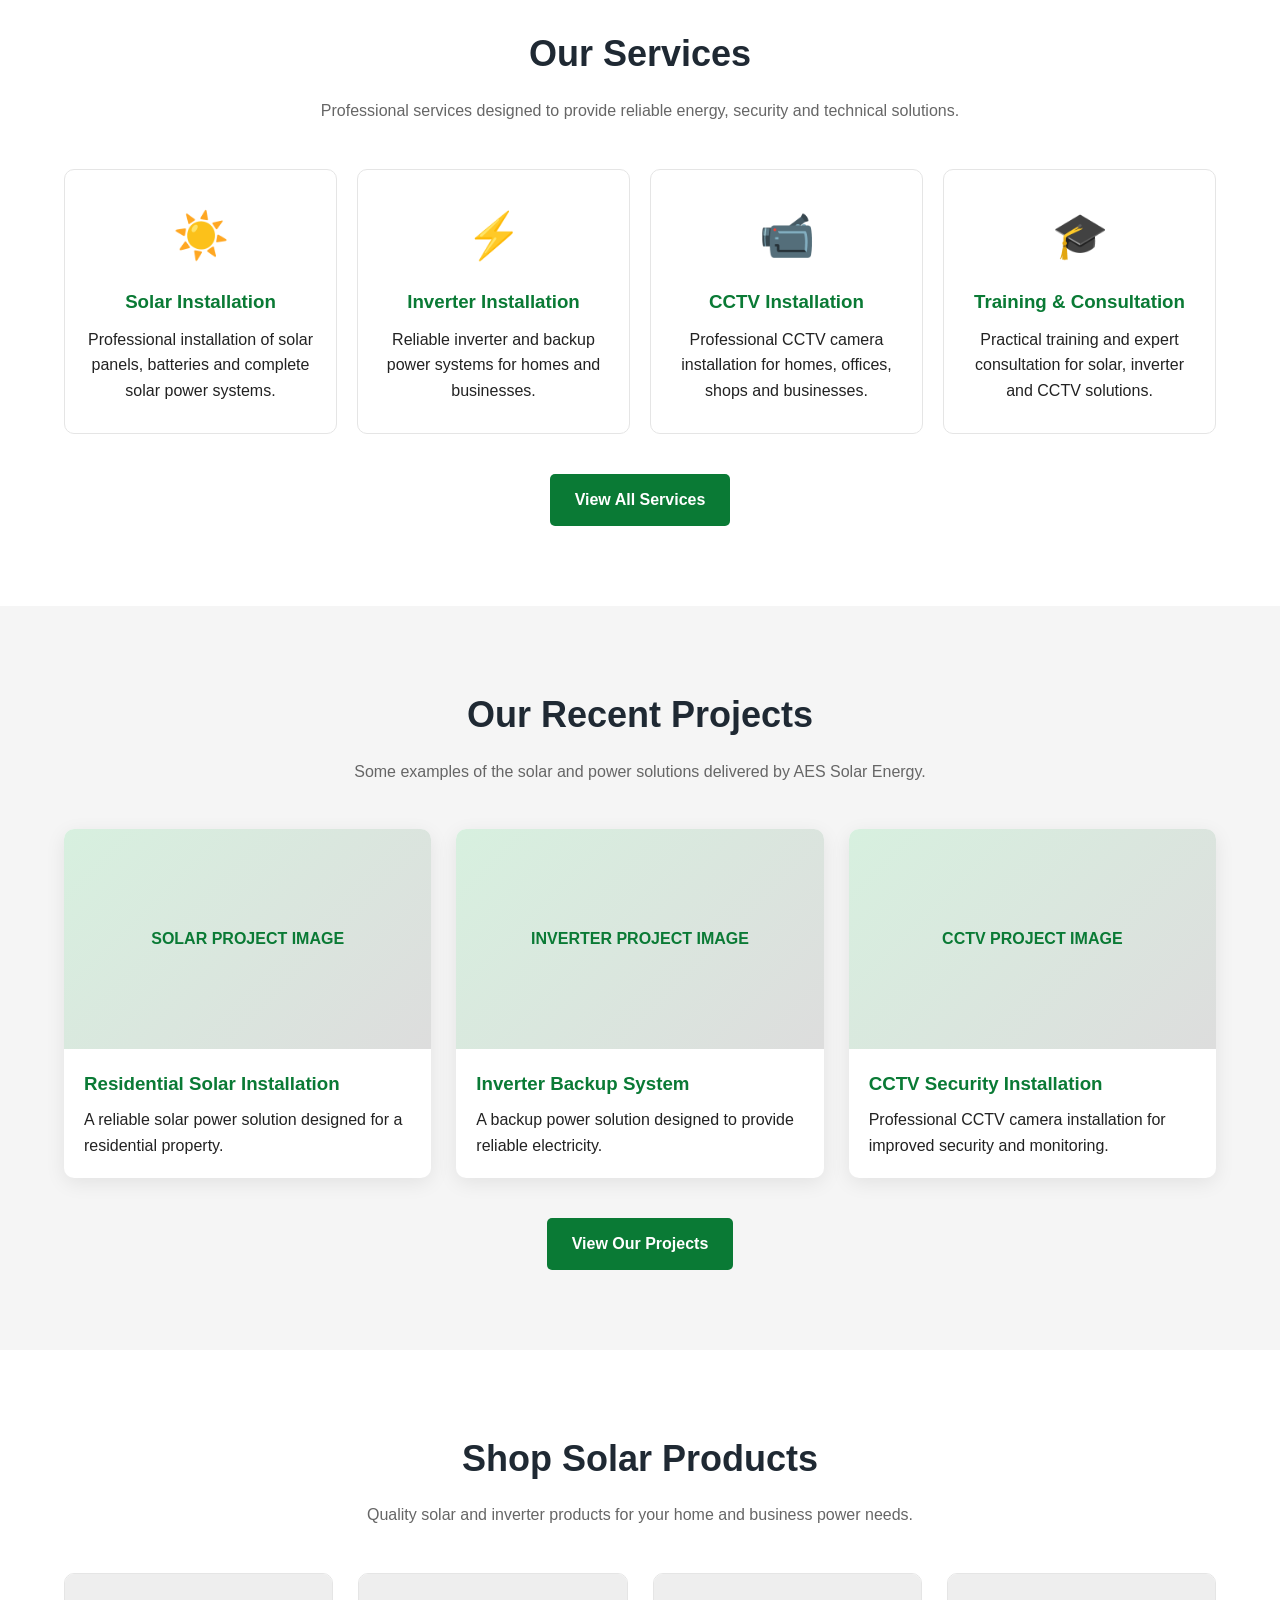
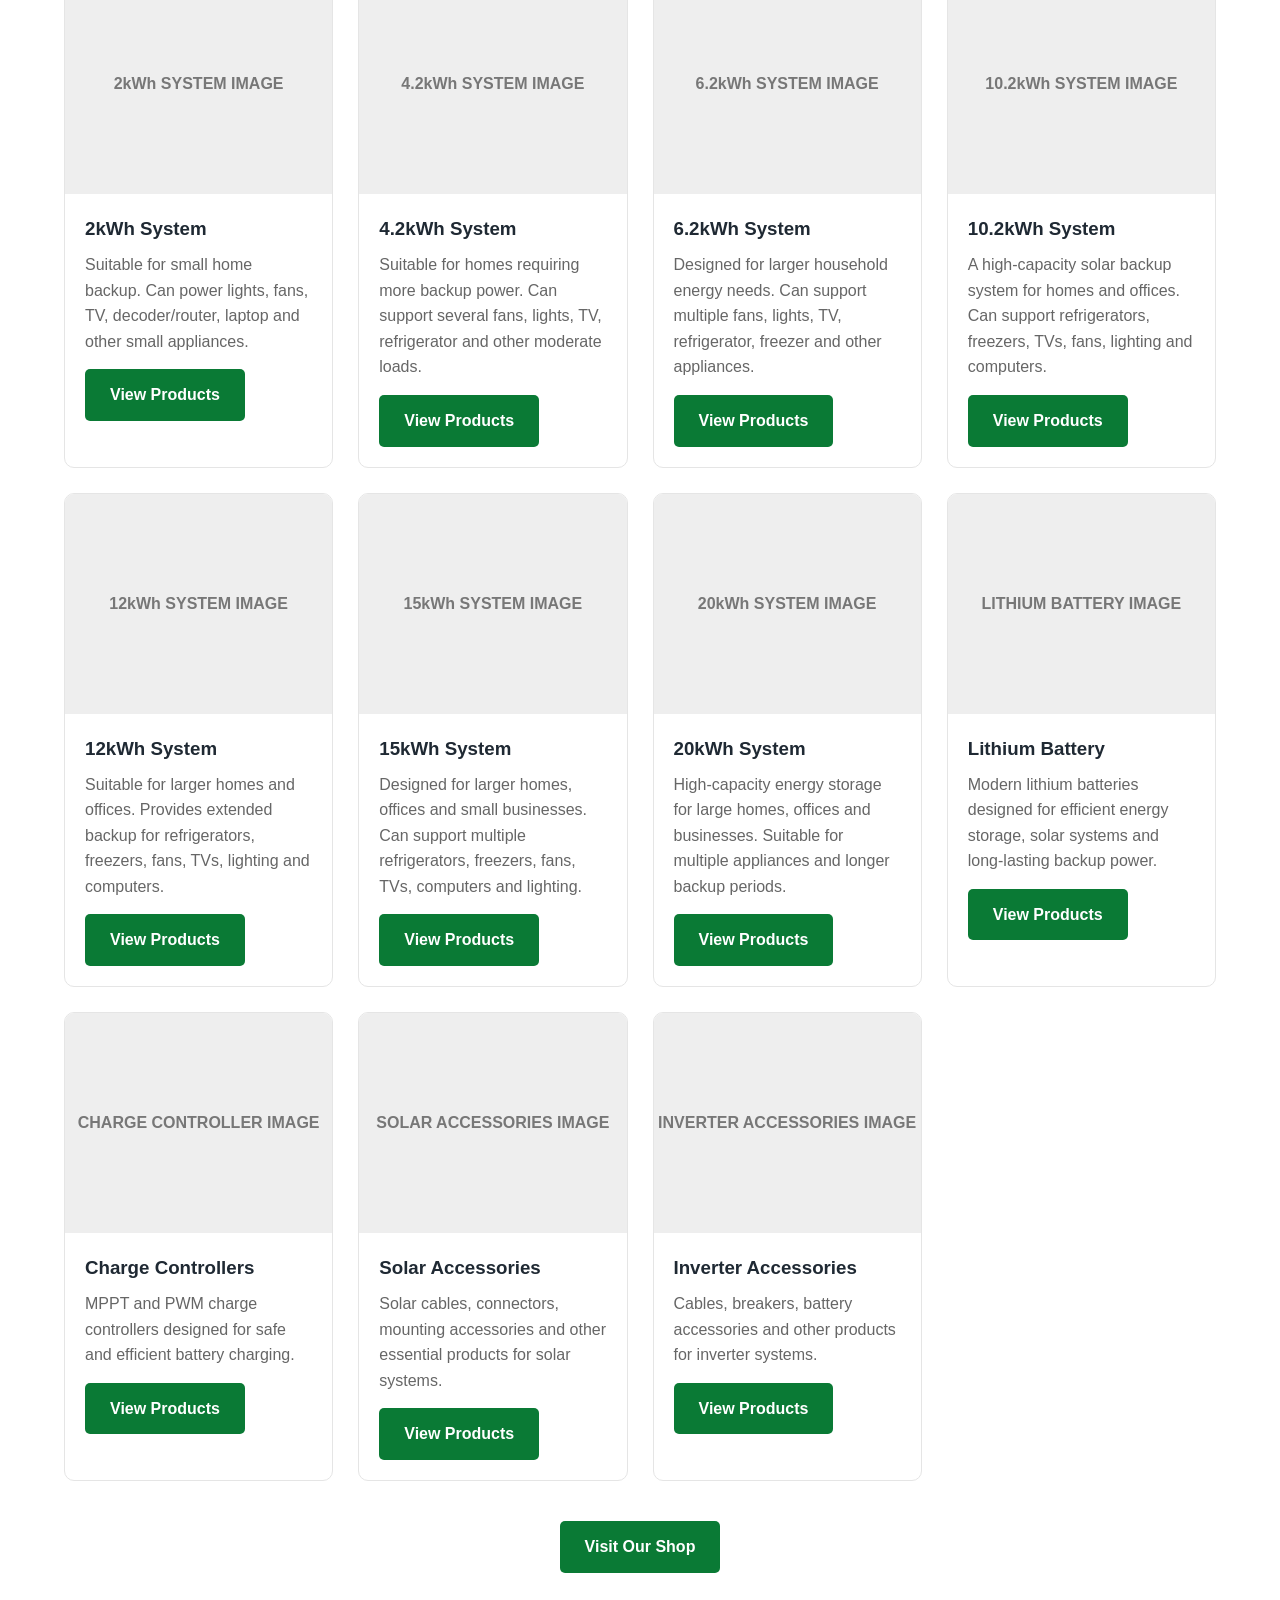
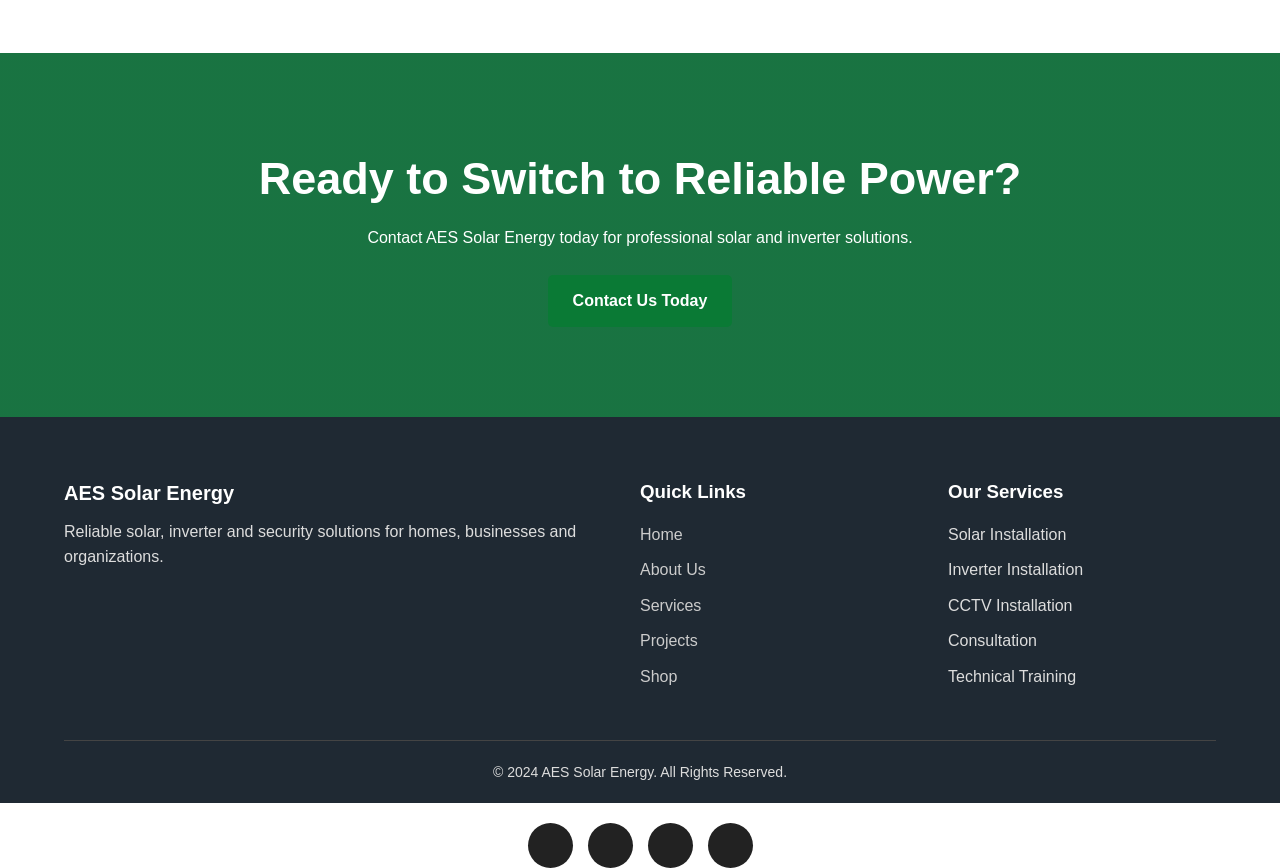
==== commit 076320a7: "Update index.html" ====
--- a/index.html
+++ b/index.html
@@ -745,35 +745,33 @@
     </footer>
 
 
-    <!-- ================= WHATSAPP BUTTON ================= -->
-    <!-- 08162484740 -->
-
-    <a
-        href="https://wa.me/message/LOKWEQXPUUUOH1"
-        class="whatsapp-float"
-        target="_blank"
-        title="Chat with us on WhatsApp"
-    >
-        💬
+<div class="social-links">
+
+    <a href="https://www.instagram.com/ayomide_solar_inverter_engr"
+       target="_blank"
+       aria-label="Instagram">
+        <i class="fa-brands fa-instagram"></i>
     </a>
-<div class="social-links">
-    <a href="https://www.instagram.com/ayomide_solar_inverter_engr" target="_blank" aria-label="Instagram">
-        <i class="fab fa-instagram"></i>
+
+    <a href="https://www.facebook.com/profile.php?id=61562727001373"
+       target="_blank"
+       aria-label="Facebook">
+        <i class="fa-brands fa-facebook"></i>
     </a>
 
-    <a href="https://www.facebook.com/profile.php?id=61562727001373" target="_blank" aria-label="Facebook">
-        <i class="fab fa-facebook-f"></i>
+    <a href="https://www.tiktok.com/@ayomideengineersolarinve"
+       target="_blank"
+       aria-label="TikTok">
+        <i class="fa-brands fa-tiktok"></i>
     </a>
 
-    <a href="https://youtube.com/@aes7244" target="_blank" aria-label="YouTube">
-        <i class="fab fa-youtube"></i>
+    <a href="https://youtube.com/@aes7244"
+       target="_blank"
+       aria-label="YouTube">
+        <i class="fa-brands fa-youtube"></i>
     </a>
 
-    <a href="https://www.tiktok.com/@ayomideengineersolarinve" target="_blank" aria-label="TikTok">
-        <i class="fab fa-tiktok"></i>
-    </a>
 </div>
-
     <!-- ================= MOBILE MENU SCRIPT ================= -->
     <script>
 
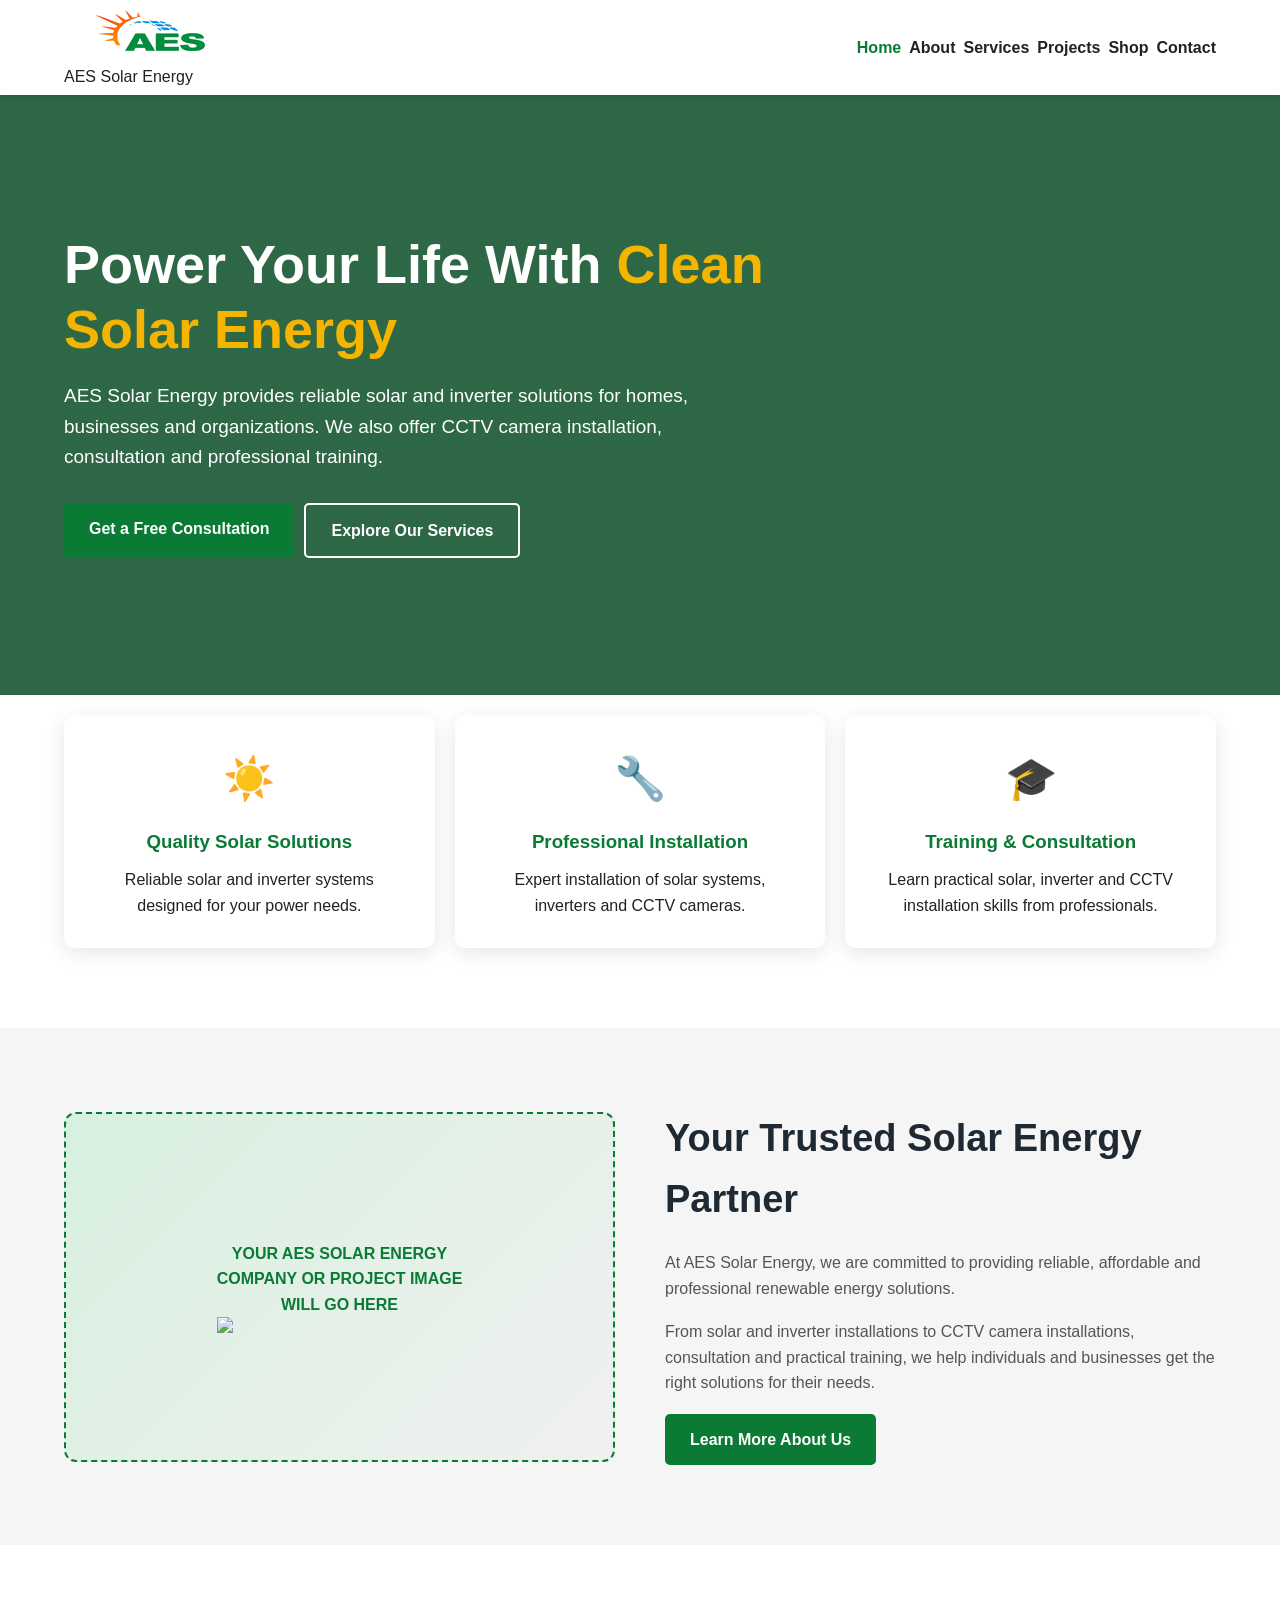
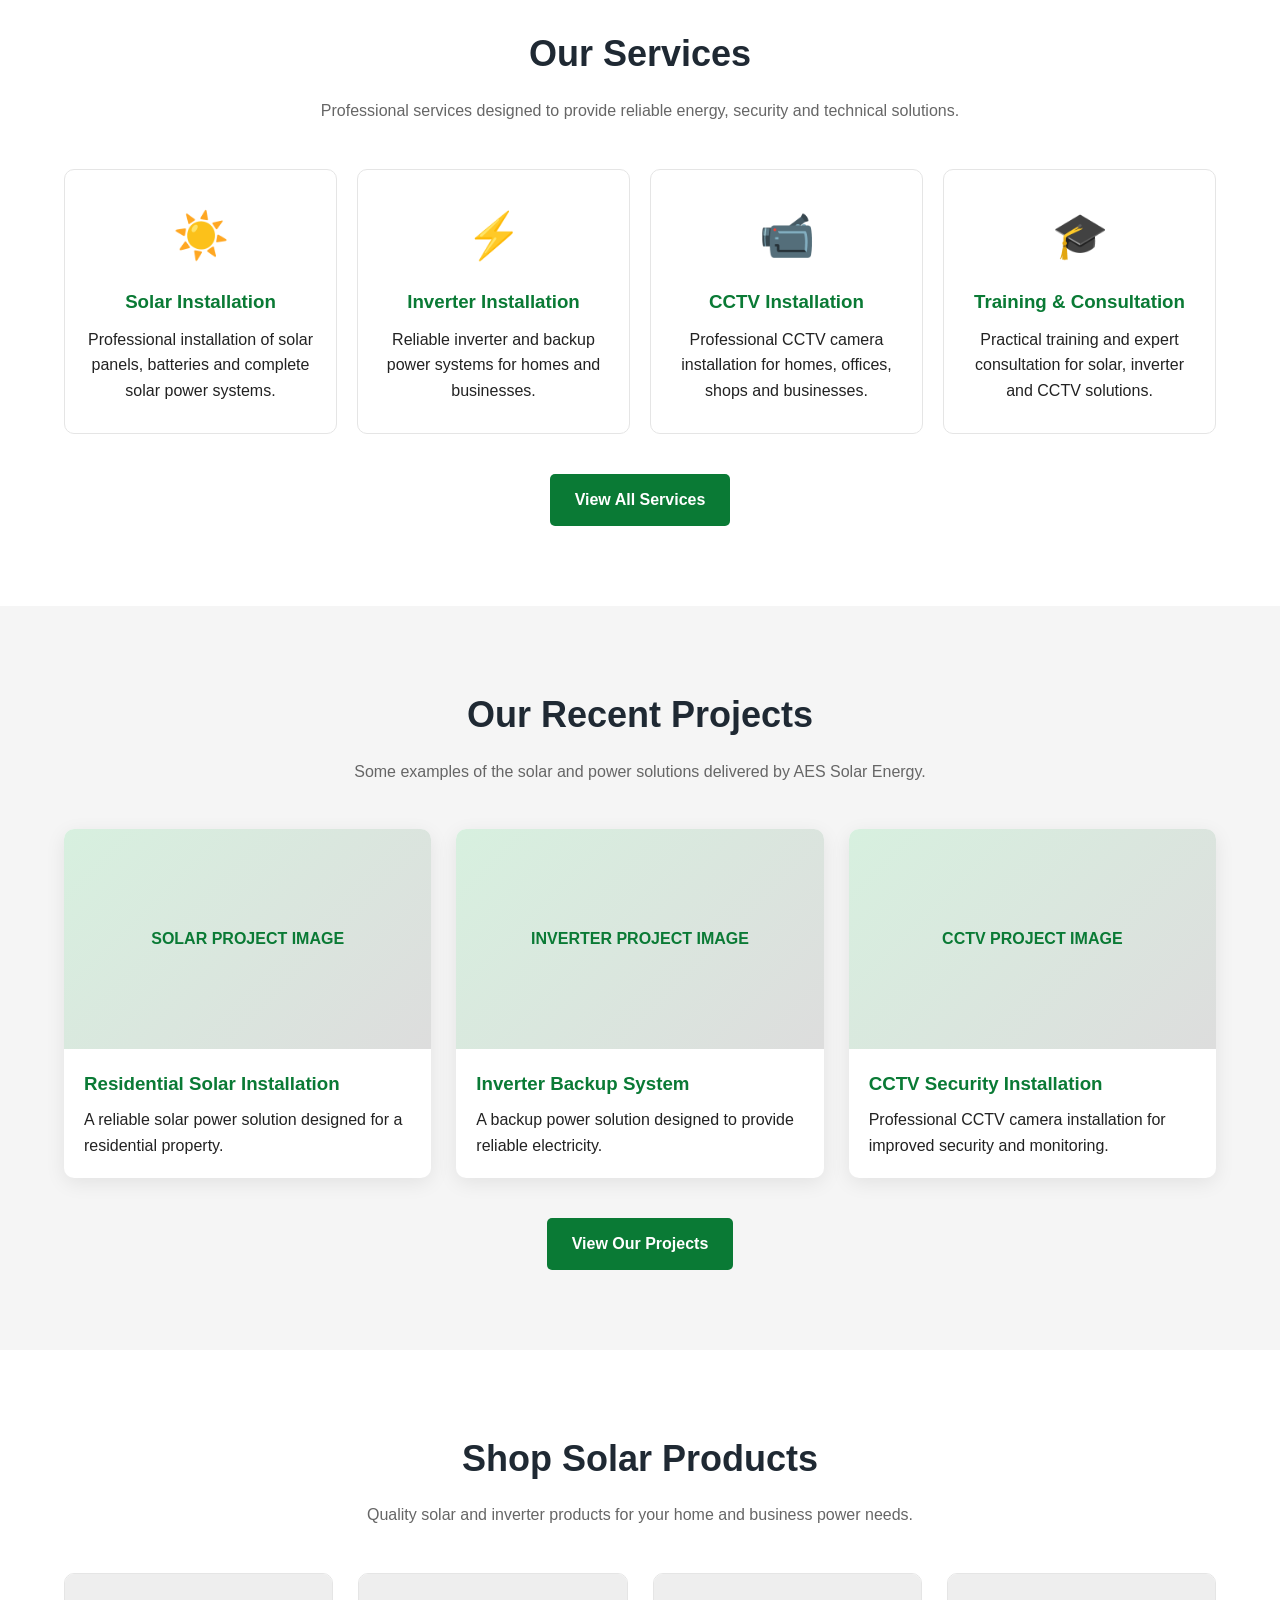
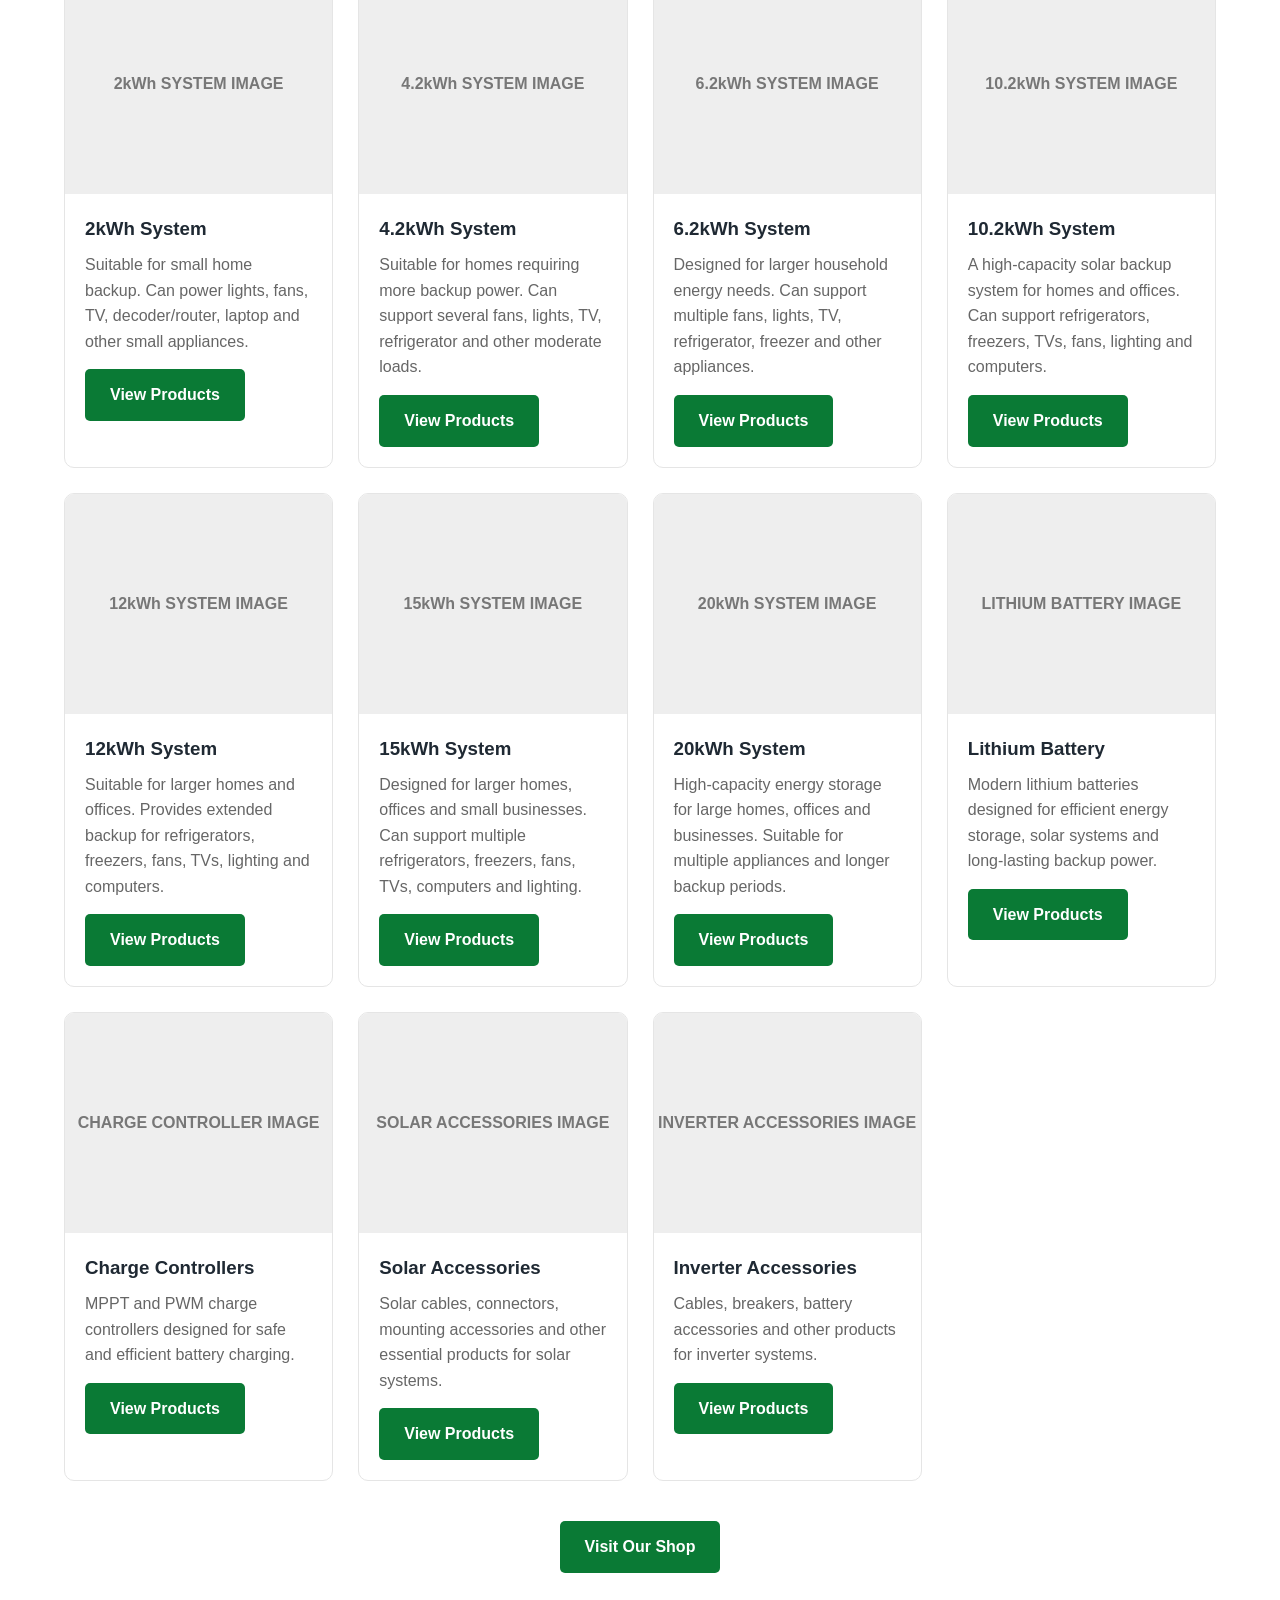
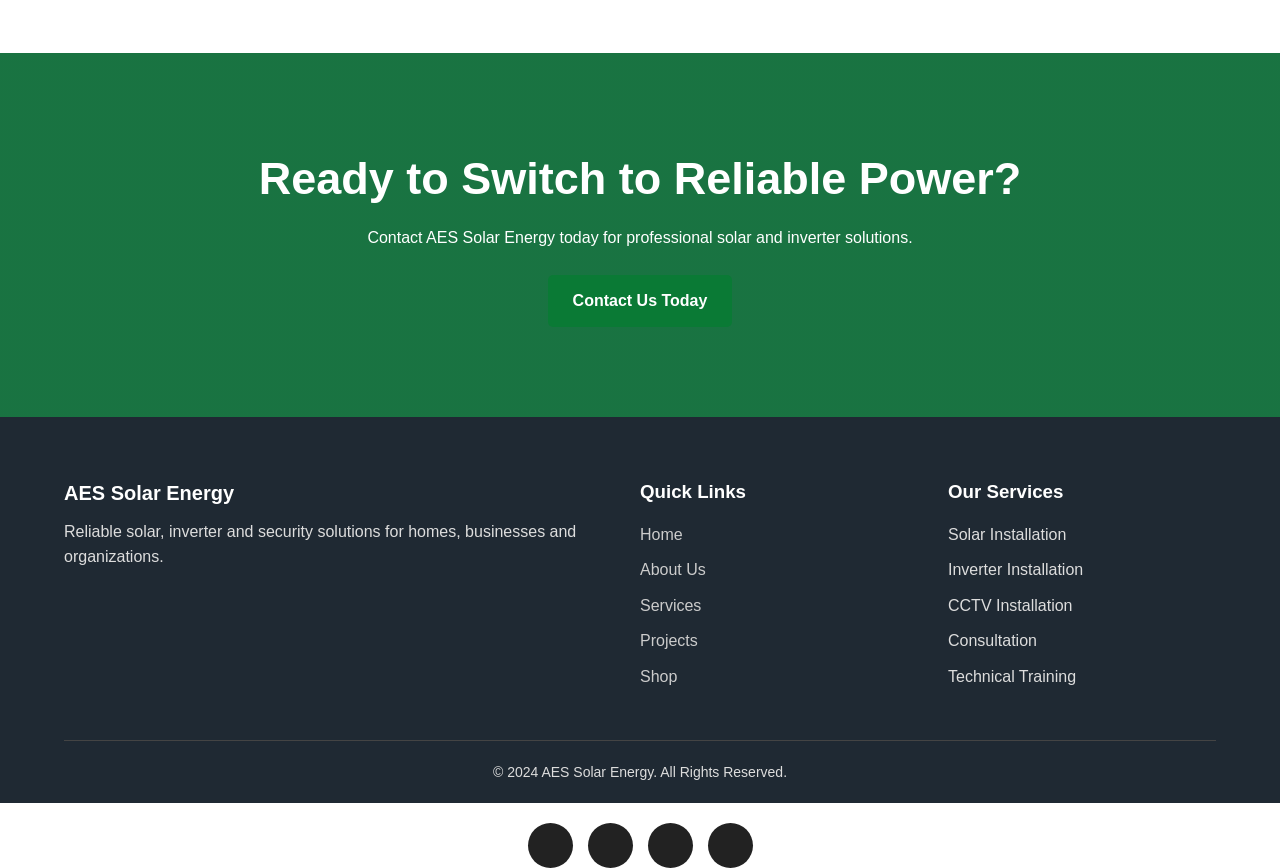
==== commit e432edbd: "Update index.html" ====
--- a/index.html
+++ b/index.html
@@ -17,12 +17,12 @@
     <header>
         <div class="container navbar">
    
-                <div class="logo-text">
-                    <a href="index.html" class="logo">
+               <div class="logo-area">
     <img src="AES.Logo.png" alt="AES Solar Energy">
-                    AES <span>Solar</span> Energy
-                </div>
-            </a>
+    <div class="brand-name">
+        <span>AES</span> <span>Solar</span> <span>Energy</span>
+    </div>
+</div>
     
    </a>            <!-- Mobile Menu Button -->
             <div class="menu-toggle" onclick="toggleMenu()">☰</div>
